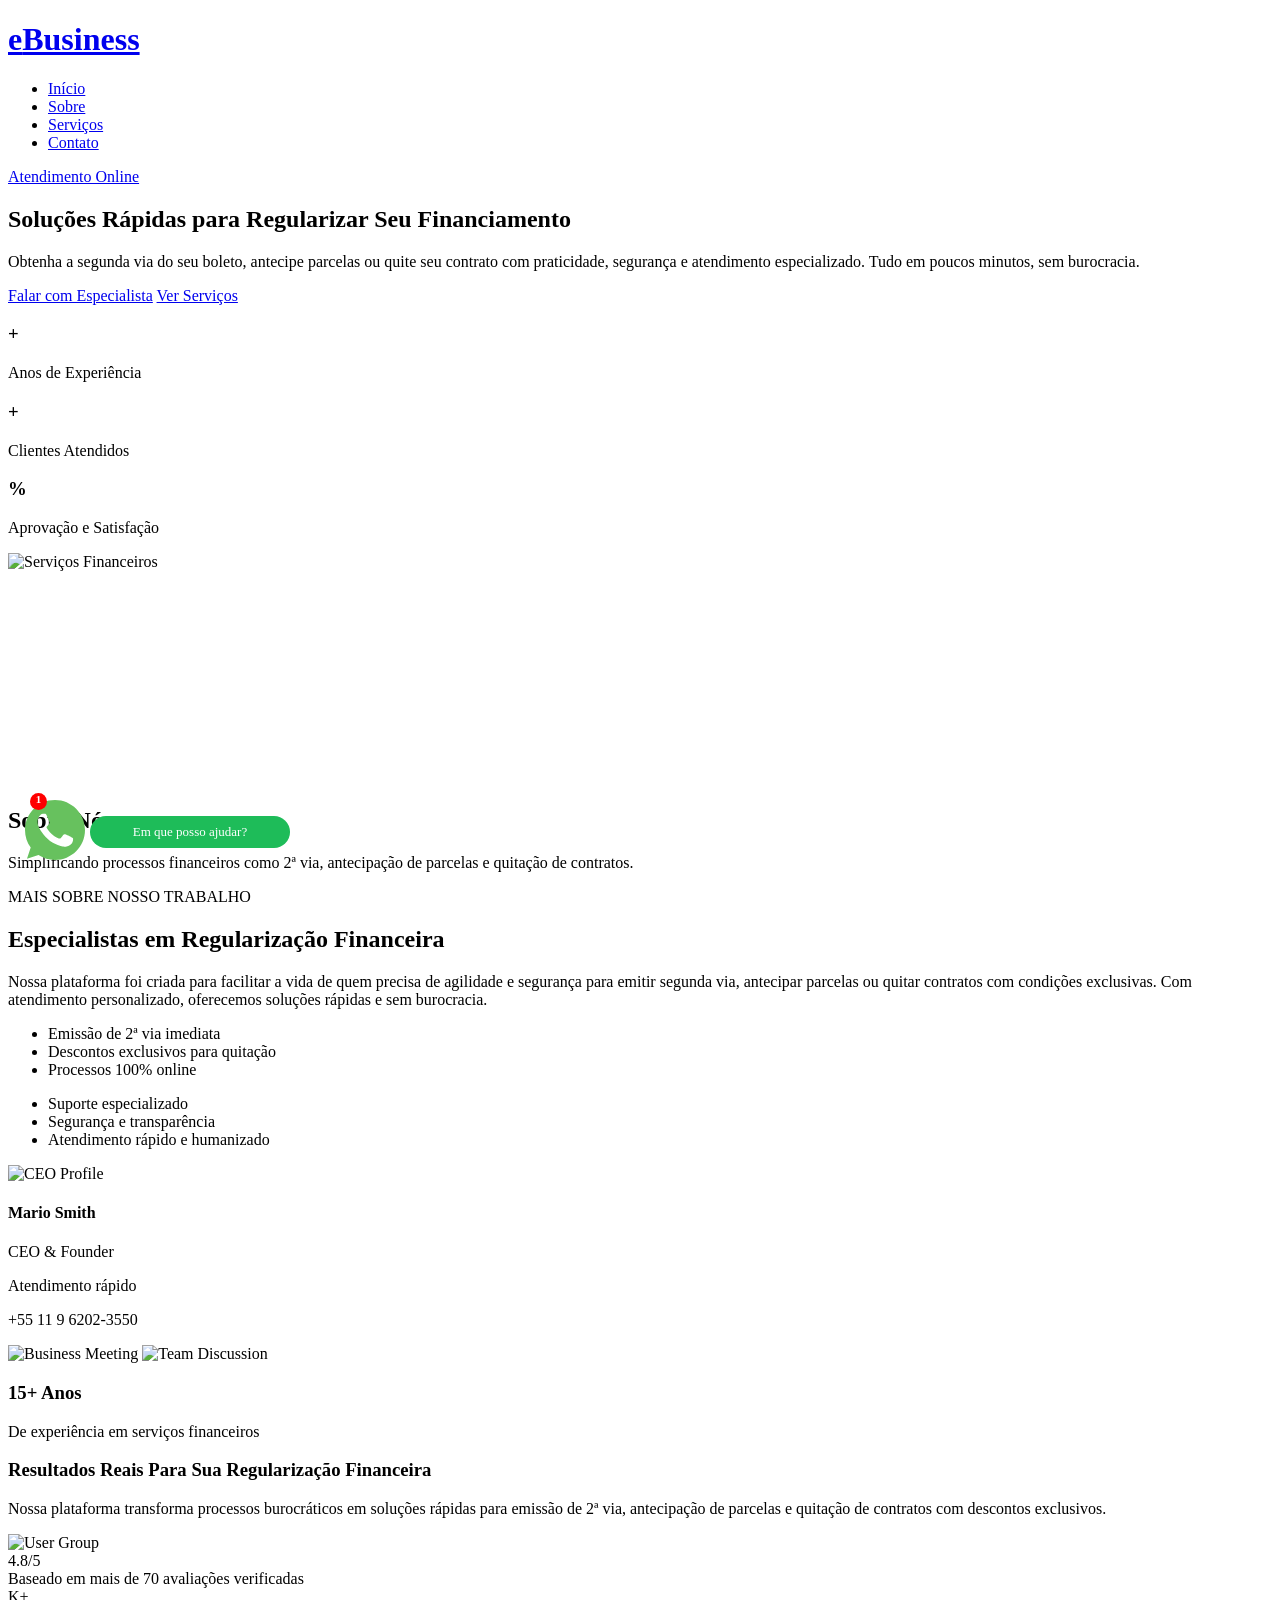
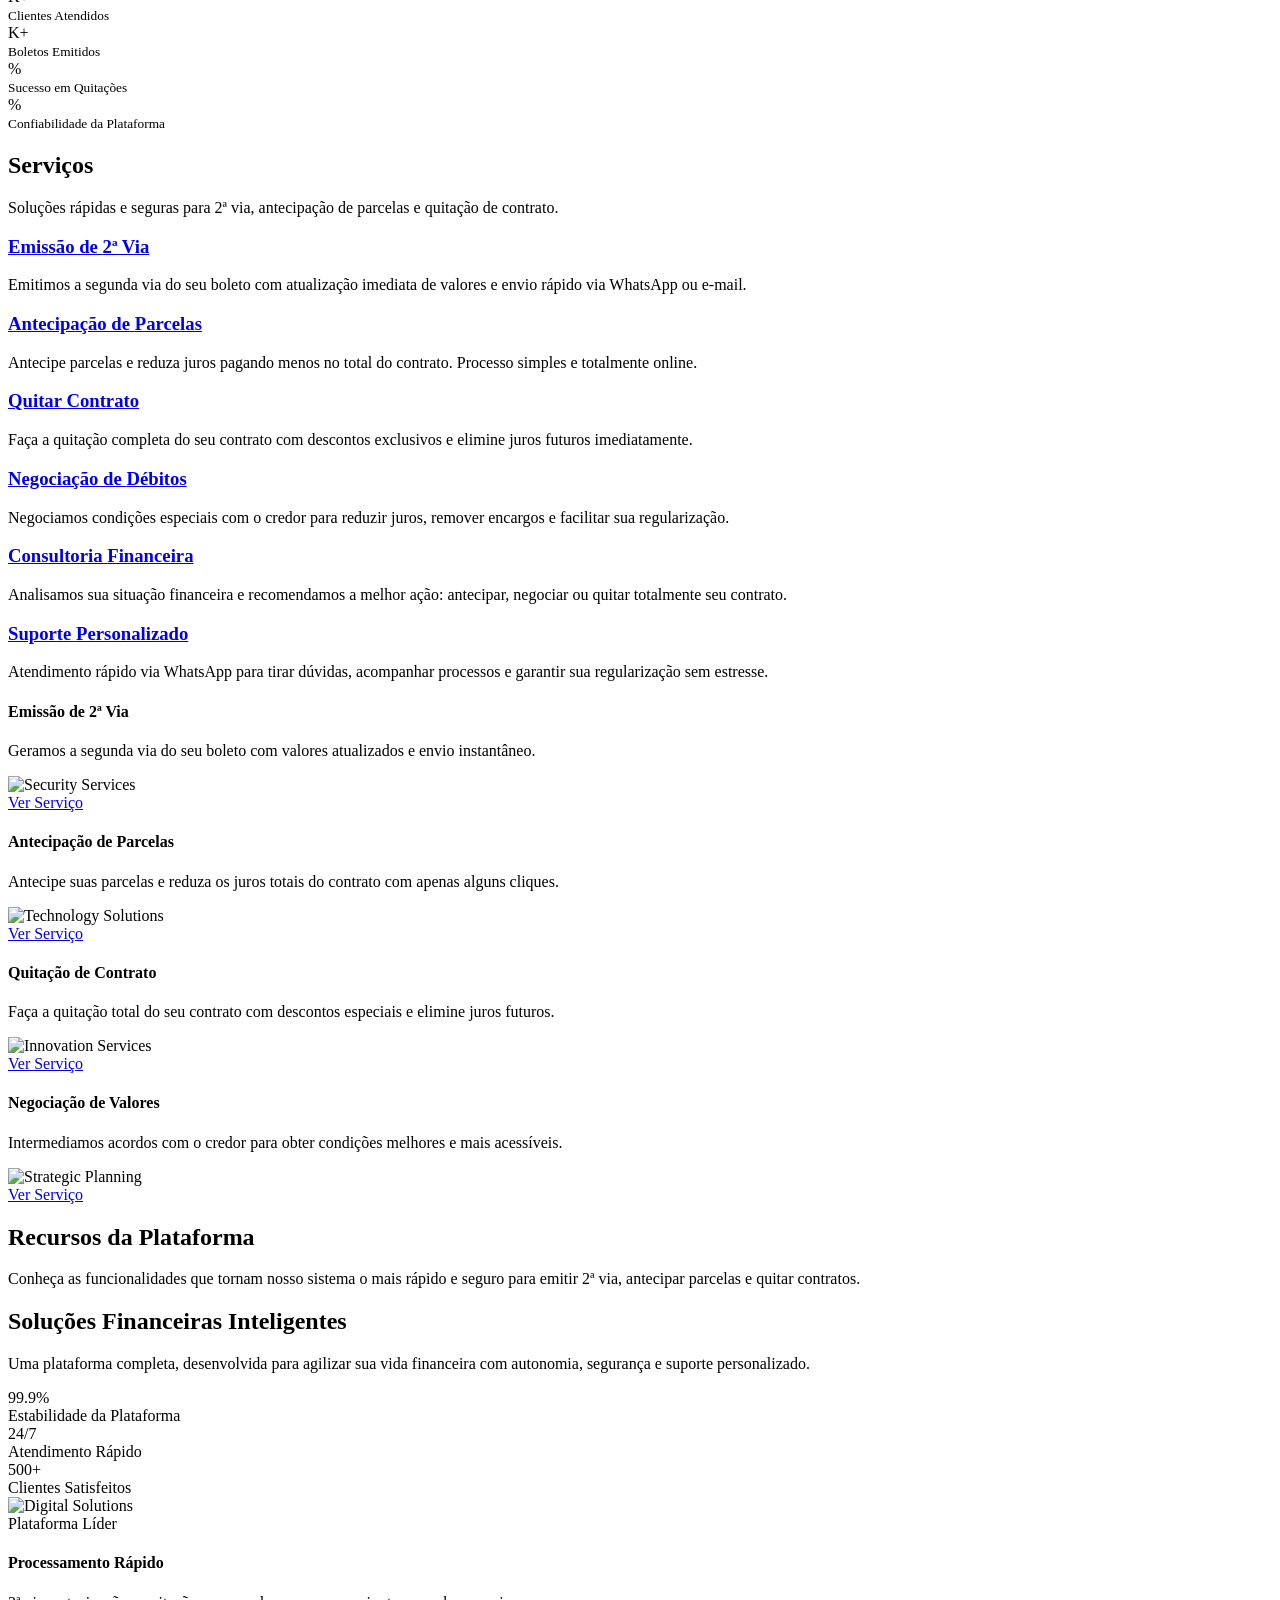
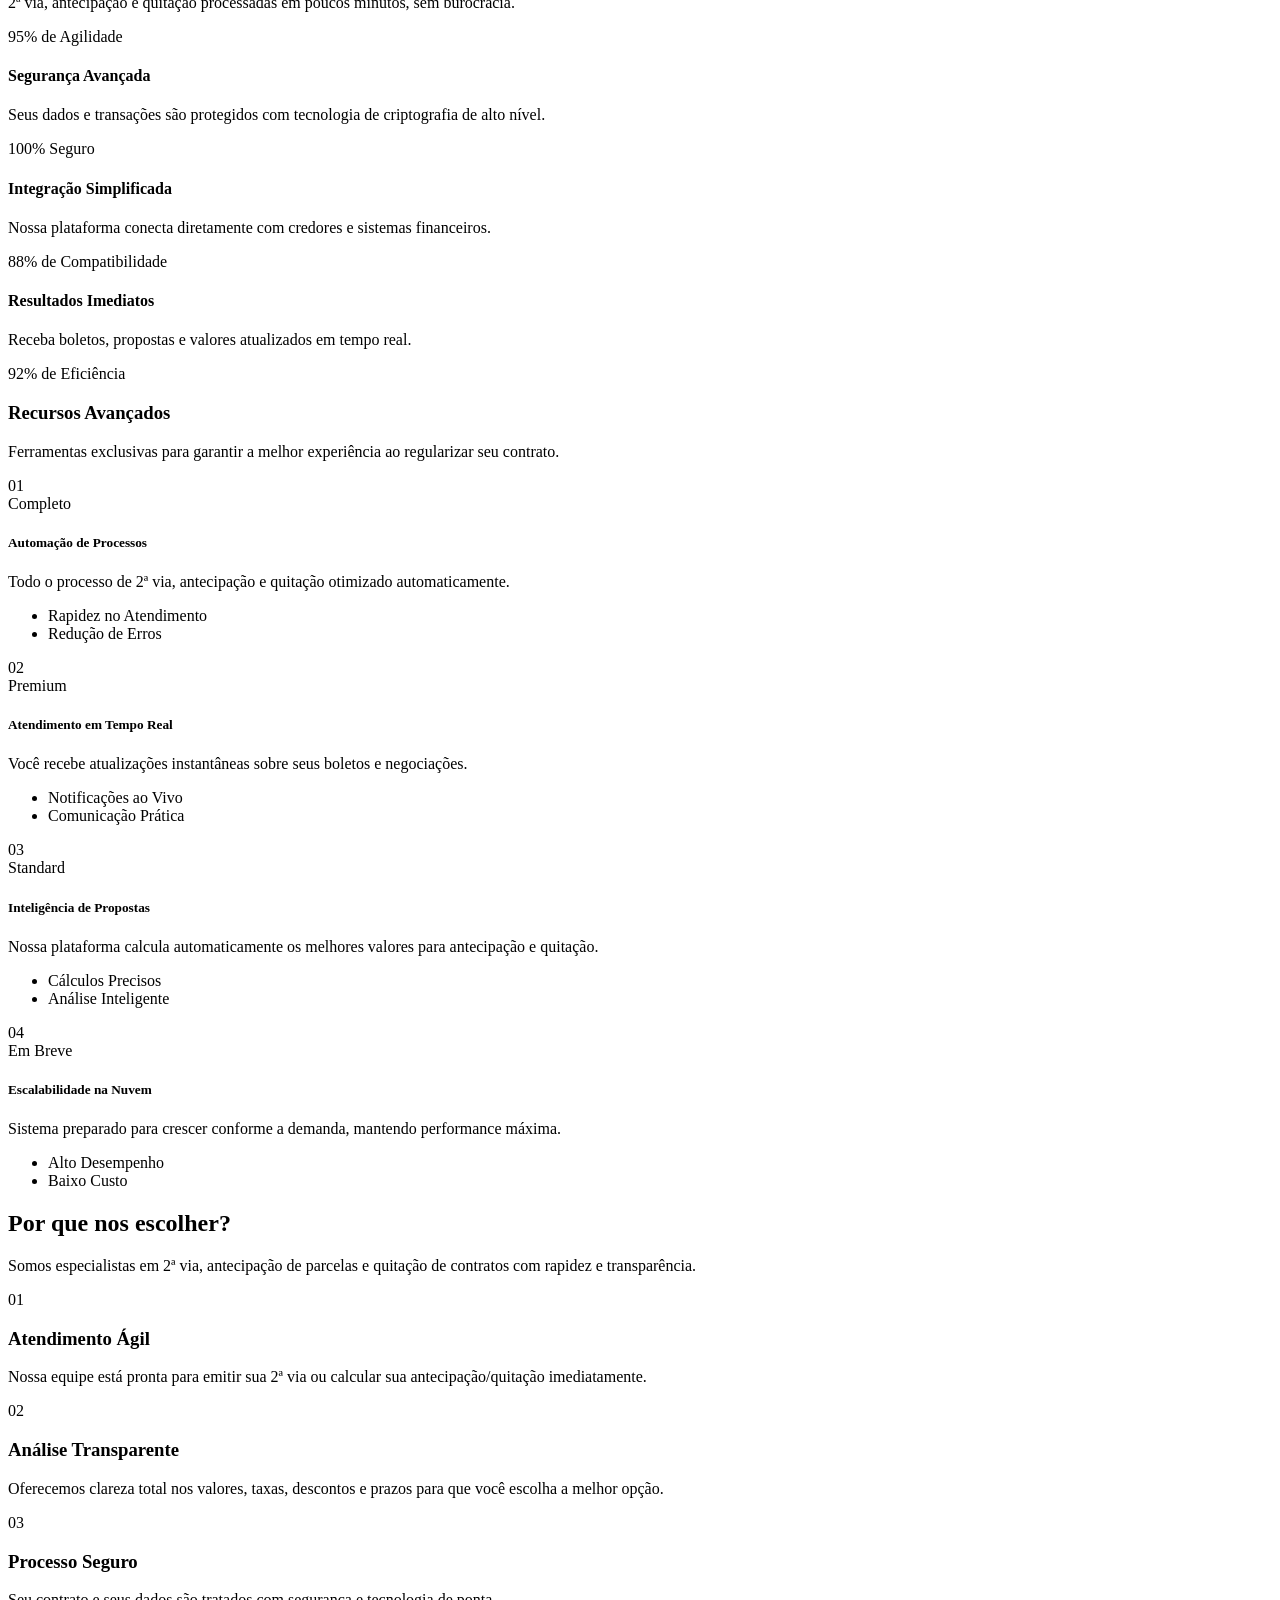
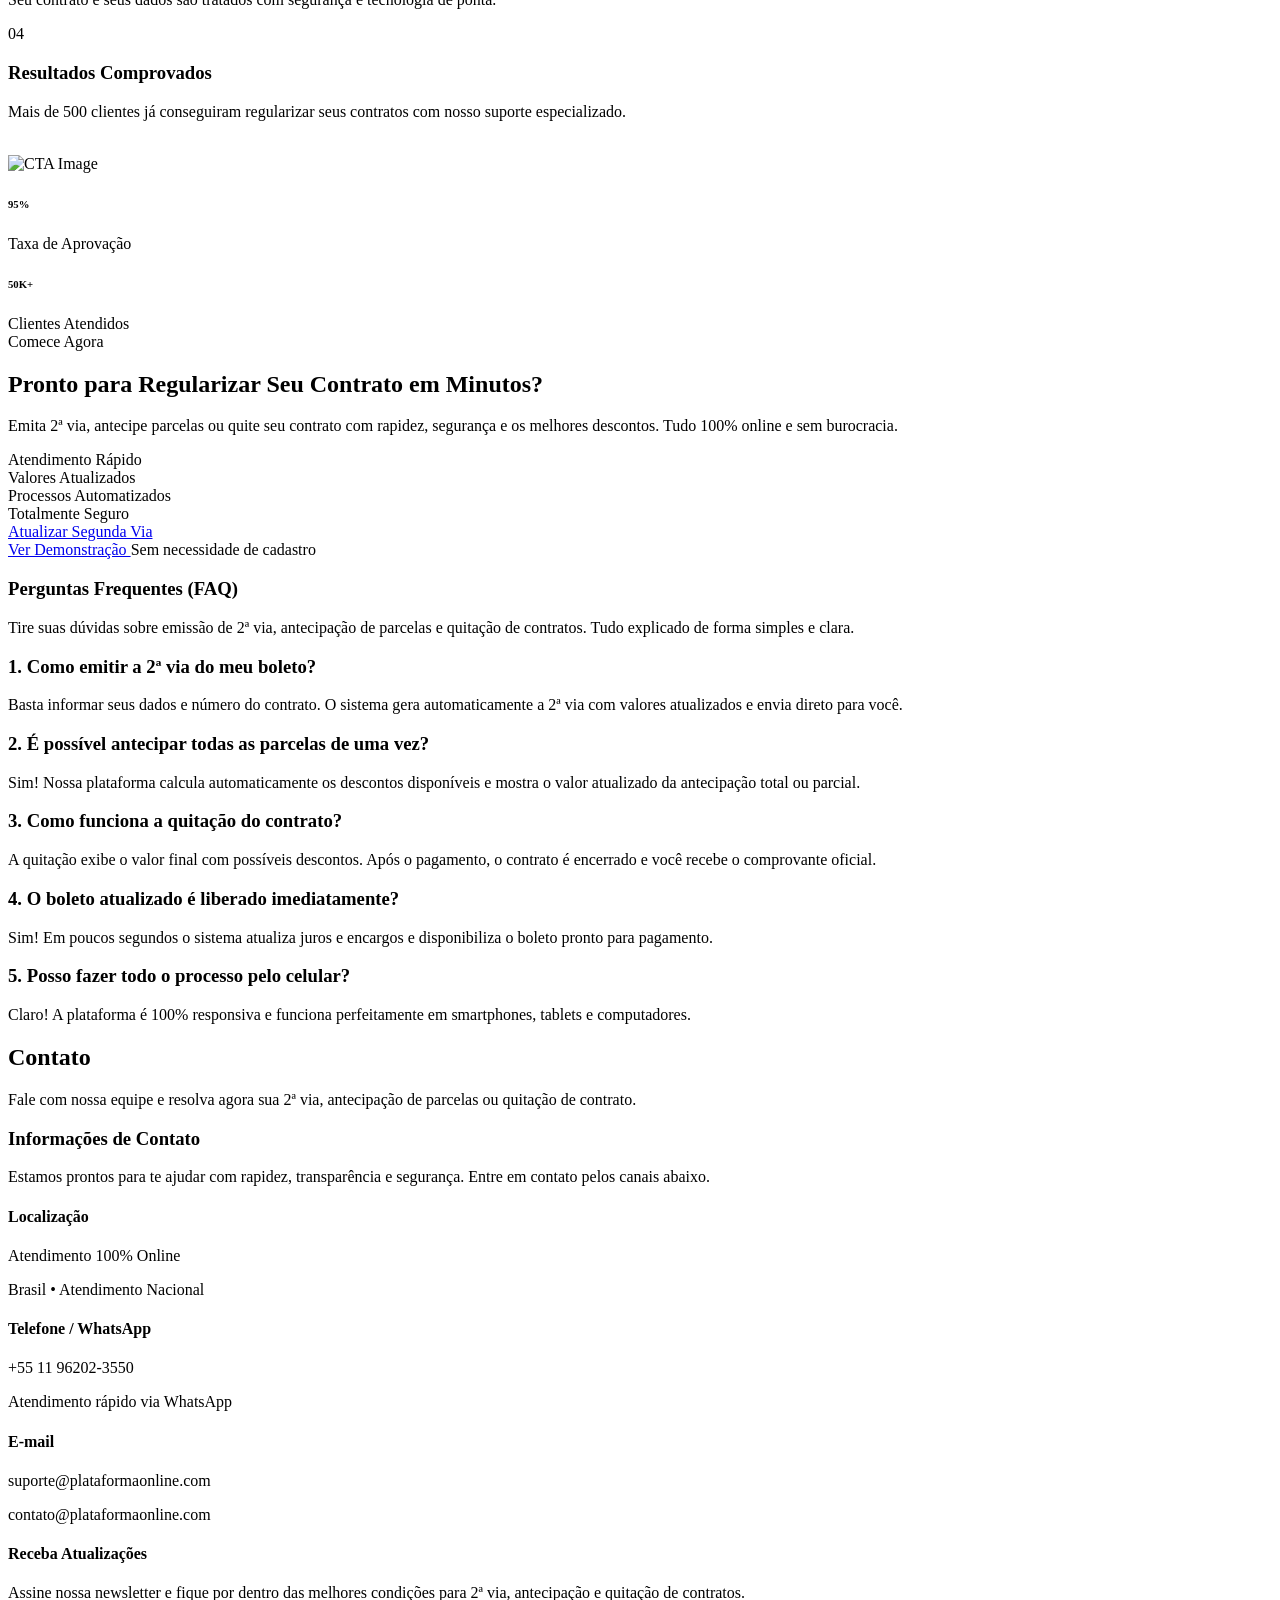
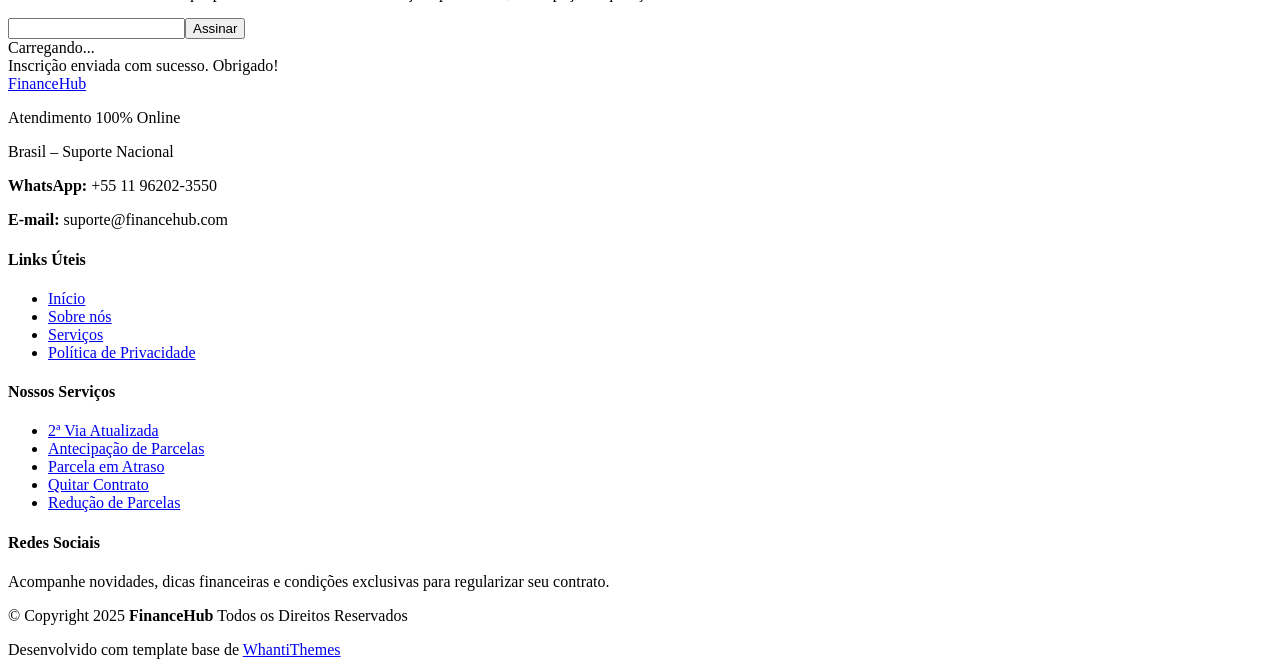
==== index.html @ 87053e7b "Add files via upload" ====
<!DOCTYPE html>
<html lang="pt-br">

<head>
  <meta charset="utf-8">
  <meta content="width=device-width, initial-scale=1.0" name="viewport">
  <title>Início Portal de Atendimeto</title>
  <meta name="description" content="Início Portal de Atendimeto">
  <meta name="keywords" content="">

  <!-- Favicons -->
  <link href="assets/img/favicon.png" rel="icon">
  <link href="assets/img/apple-touch-icon.png" rel="apple-touch-icon">

  <!-- Fonts -->
  <link href="https://fonts.googleapis.com" rel="preconnect">
  <link href="https://fonts.gstatic.com" rel="preconnect" crossorigin>
  <link href="https://fonts.googleapis.com/css2?family=Roboto:ital,wght@0,100;0,300;0,400;0,500;0,700;0,900;1,100;1,300;1,400;1,500;1,700;1,900&family=Poppins:ital,wght@0,100;0,200;0,300;0,400;0,500;0,600;0,700;0,800;0,900;1,100;1,200;1,300;1,400;1,500;1,600;1,700;1,800;1,900&family=Raleway:ital,wght@0,100;0,200;0,300;0,400;0,500;0,600;0,700;0,800;0,900;1,100;1,200;1,300;1,400;1,500;1,600;1,700;1,800;1,900&display=swap" rel="stylesheet">

  <!-- Vendor CSS Files -->
  <link href="assets/vendor/bootstrap/css/bootstrap.min.css" rel="stylesheet">
  <link href="assets/vendor/bootstrap-icons/bootstrap-icons.css" rel="stylesheet">
  <link href="assets/vendor/aos/aos.css" rel="stylesheet">
  <link href="assets/vendor/swiper/swiper-bundle.min.css" rel="stylesheet">
  <link href="assets/vendor/glightbox/css/glightbox.min.css" rel="stylesheet">

  <!-- Main CSS File -->
  <link href="assets/css/main.css" rel="stylesheet">

</head>

<body class="index-page">

  <header id="header" class="header d-flex align-items-center sticky-top">
    <div class="container-fluid container-xl position-relative d-flex align-items-center">

      <a href="index.html" class="logo d-flex align-items-center me-auto">
        <!-- Uncomment the line below if you also wish to use an image logo -->
        <!-- <img src="assets/img/logo.webp" alt=""> -->
        <h1 class="sitename"><span>e</span>Business</h1>
      </a>

      <nav id="navmenu" class="navmenu">
        <ul>
          <li><a href="#hero" class="active">Início</a></li>
          <li><a href="#about">Sobre</a></li>
          <li><a href="#services">Serviços</a></li>
          <li><a href="#contact">Contato</a></li>
        </ul>
        <i class="mobile-nav-toggle d-xl-none bi bi-list"></i>
      </nav>

      <a class="btn-getstarted" href="index.html#about">Atendimento Online</a>

    </div>
  </header>

  <main class="main">

   <!-- Hero Section -->
<section id="hero" class="hero section">
  <div class="container" data-aos="fade-up" data-aos-delay="100">
    <div class="row align-items-center">
      <div class="col-lg-6">
        <div class="hero-content" data-aos="fade-up" data-aos-delay="200">
          <h2>Soluções Rápidas para Regularizar Seu Financiamento</h2>
          <p>Obtenha a segunda via do seu boleto, antecipe parcelas ou quite seu contrato com praticidade, segurança e atendimento especializado. Tudo em poucos minutos, sem burocracia.</p>
          <div class="hero-btns">
            <a href="https://api.whatsapp.com/send?phone=5511962023550&text=Gostaria%20de%20solicitar%20atendimento" class="btn btn-primary">Falar com Especialista</a>
            <a href="https://api.whatsapp.com/send?phone=5511962023550&text=Gostaria%20de%20solicitar%20atendimento" class="btn btn-outline">Ver Serviços</a>
          </div>
          <div class="hero-stats">
            <div class="stat-item">
              <h3><span data-purecounter-start="0" data-purecounter-end="15" data-purecounter-duration="1" class="purecounter"></span>+</h3>
              <p>Anos de Experiência</p>
            </div>
            <div class="stat-item">
              <h3><span data-purecounter-start="0" data-purecounter-end="500" data-purecounter-duration="1" class="purecounter"></span>+</h3>
              <p>Clientes Atendidos</p>
            </div>
            <div class="stat-item">
              <h3><span data-purecounter-start="0" data-purecounter-end="98" data-purecounter-duration="1" class="purecounter"></span>%</h3>
              <p>Aprovação e Satisfação</p>
            </div>
          </div>
        </div>
      </div>
      <div class="col-lg-6">
        <div class="hero-image" data-aos="zoom-out" data-aos-delay="300">
          <img src="assets/img/about/about-8.webp" alt="Serviços Financeiros" class="img-fluid">
        </div>
      </div>
    </div>
  </div>
</section><!-- /Hero Section -->

    <!-- Clients Section -->
    <section id="clients" class="clients section">

      <div data-aos="fade-up" data-aos-delay="100">

        <div class="clients-slider swiper init-swiper">
          <script type="application/json" class="swiper-config">
            {
              "loop": true,
              "speed": 6000,
              "autoplay": {
                "delay": 1,
                "disableOnInteraction": false
              },
              "centeredSlides": true,
              "slideToClickedSlide": true,
              "slidesPerView": "auto",
              "spaceBetween": 40,
              "breakpoints": {
                "320": {
                  "slidesPerView": 2,
                  "spaceBetween": 20
                },
                "640": {
                  "slidesPerView": 3,
                  "spaceBetween": 20
                },
                "992": {
                  "slidesPerView": 4,
                  "spaceBetween": 30
                },
                "1200": {
                  "slidesPerView": 6,
                  "spaceBetween": 40
                }
              }
            }
          </script>

          <div class="swiper-wrapper">
            <div class="swiper-slide">
              <div class="client-logo">
                <img src="assets/img/clients/clients-1.webp" class="img-fluid" alt="">
              </div>
            </div><!-- End Client Item -->

            <div class="swiper-slide">
              <div class="client-logo">
                <img src="assets/img/clients/clients-2.webp" class="img-fluid" alt="">
              </div>
            </div><!-- End Client Item -->

            <div class="swiper-slide">
              <div class="client-logo">
                <img src="assets/img/clients/clients-3.webp" class="img-fluid" alt="">
              </div>
            </div><!-- End Client Item -->

            <div class="swiper-slide">
              <div class="client-logo">
                <img src="assets/img/clients/clients-4.webp" class="img-fluid" alt="">
              </div>
            </div><!-- End Client Item -->

            <div class="swiper-slide">
              <div class="client-logo">
                <img src="assets/img/clients/clients-5.webp" class="img-fluid" alt="">
              </div>
            </div><!-- End Client Item -->

            <div class="swiper-slide">
              <div class="client-logo">
                <img src="assets/img/clients/clients-6.webp" class="img-fluid" alt="">
              </div>
            </div><!-- End Client Item -->

            <div class="swiper-slide">
              <div class="client-logo">
                <img src="assets/img/clients/clients-1.webp" class="img-fluid" alt="">
              </div>
            </div><!-- End Client Item -->

            <div class="swiper-slide">
              <div class="client-logo">
                <img src="assets/img/clients/clients-2.webp" class="img-fluid" alt="">
              </div>
            </div><!-- End Client Item -->

            <div class="swiper-slide">
              <div class="client-logo">
                <img src="assets/img/clients/clients-3.webp" class="img-fluid" alt="">
              </div>
            </div><!-- End Client Item -->

            <div class="swiper-slide">
              <div class="client-logo">
                <img src="assets/img/clients/clients-4.webp" class="img-fluid" alt="">
              </div>
            </div><!-- End Client Item -->

            <div class="swiper-slide">
              <div class="client-logo">
                <img src="assets/img/clients/clients-5.webp" class="img-fluid" alt="">
              </div>
            </div><!-- End Client Item -->

            <div class="swiper-slide">
              <div class="client-logo">
                <img src="assets/img/clients/clients-6.webp" class="img-fluid" alt="">
              </div>
            </div><!-- End Client Item -->

          </div>

        </div>

      </div>

    </section><!-- /Clients Section -->

    <!-- About Section -->
<section id="about" class="about section light-background">

  <!-- Section Title -->
  <div class="container section-title" data-aos="fade-up">
    <h2>Sobre Nós</h2>
    <p>Simplificando processos financeiros como 2ª via, antecipação de parcelas e quitação de contratos.</p>
  </div><!-- End Section Title -->

  <div class="container" data-aos="fade-up" data-aos-delay="100">

    <div class="row gy-4 align-items-center justify-content-between">

      <div class="col-xl-5" data-aos="fade-up" data-aos-delay="200">
        <span class="about-meta">MAIS SOBRE NOSSO TRABALHO</span>
        <h2 class="about-title">Especialistas em Regularização Financeira</h2>
        <p class="about-description">
          Nossa plataforma foi criada para facilitar a vida de quem precisa de agilidade e segurança para emitir segunda via,
          antecipar parcelas ou quitar contratos com condições exclusivas. Com atendimento personalizado, oferecemos soluções
          rápidas e sem burocracia.
        </p>

        <div class="row feature-list-wrapper">
          <div class="col-md-6">
            <ul class="feature-list">
              <li><i class="bi bi-check-circle-fill"></i> Emissão de 2ª via imediata</li>
              <li><i class="bi bi-check-circle-fill"></i> Descontos exclusivos para quitação</li>
              <li><i class="bi bi-check-circle-fill"></i> Processos 100% online</li>
            </ul>
          </div>
          <div class="col-md-6">
            <ul class="feature-list">
              <li><i class="bi bi-check-circle-fill"></i> Suporte especializado</li>
              <li><i class="bi bi-check-circle-fill"></i> Segurança e transparência</li>
              <li><i class="bi bi-check-circle-fill"></i> Atendimento rápido e humanizado</li>
            </ul>
          </div>
        </div>

        <div class="info-wrapper">
          <div class="row gy-4">
            <div class="col-lg-5">
              <div class="profile d-flex align-items-center gap-3">
                <img src="assets/img/person/person-m-2.webp" alt="CEO Profile" class="profile-image">
                <div>
                  <h4 class="profile-name">Mario Smith</h4>
                  <p class="profile-position">CEO &amp; Founder</p>
                </div>
              </div>
            </div>
            <div class="col-lg-7">
              <div class="contact-info d-flex align-items-center gap-2">
                <i class="bi bi-telephone-fill"></i>
                <div>
                  <p class="contact-label">Atendimento rápido</p>
                  <p class="contact-number">+55 11 9 6202-3550</p>
                </div>
              </div>
            </div>
          </div>
        </div>
      </div>

      <div class="col-xl-6" data-aos="fade-up" data-aos-delay="300">
        <div class="image-wrapper">
          <div class="images position-relative" data-aos="zoom-out" data-aos-delay="400">
            <img src="assets/img/about/about-5.webp" alt="Business Meeting" class="img-fluid main-image rounded-4">
            <img src="assets/img/about/about-square-1.webp" alt="Team Discussion" class="img-fluid small-image rounded-4">
          </div>
          <div class="experience-badge floating">
            <h3>15+ <span>Anos</span></h3>
            <p>De experiência em serviços financeiros</p>
          </div>
        </div>
      </div>
    </div>

  </div>

</section><!-- /About Section -->

   <!-- Stats Section -->
<section id="stats" class="stats section">

  <div class="container" data-aos="fade-up" data-aos-delay="100">

    <div class="stats-hero row align-items-center mb-5">
      <div class="col-lg-7 mb-4 mb-lg-0" data-aos="fade-right" data-aos-delay="200">
        <h3 class="headline mb-3">Resultados Reais Para Sua Regularização Financeira</h3>
        <p class="lead">
          Nossa plataforma transforma processos burocráticos em soluções rápidas para emissão de 2ª via,
          antecipação de parcelas e quitação de contratos com descontos exclusivos.
        </p>
      </div>
      <div class="col-lg-5 text-lg-end text-center" data-aos="zoom-in" data-aos-delay="300">
        <div class="stats-rating d-inline-flex align-items-center py-3 px-4 shadow-sm">
          <img src="assets/img/about/about-1.webp" class="img-fluid stats-rating-img me-3" alt="User Group" width="64" height="48">
          <div>
            <div class="rating-score d-flex align-items-center mb-1">
              <span class="fs-5 fw-semibold me-2">4.8/5</span>
              <span class="stars">
                <i class="bi bi-star-fill"></i>
                <i class="bi bi-star-fill"></i>
                <i class="bi bi-star-fill"></i>
                <i class="bi bi-star-fill"></i>
                <i class="bi bi-star-half"></i>
              </span>
            </div>
            <div class="user-feedback small">Baseado em mais de 70 avaliações verificadas</div>
          </div>
        </div>
      </div>
    </div>

    <div class="stats-counters row gy-4 justify-content-center">
      <div class="col-6 col-md-3" data-aos="fade-up" data-aos-delay="100">
        <article class="stats-counter-card">
          <div class="counter-value mb-1">
            <span data-purecounter-start="0" data-purecounter-end="120" data-purecounter-duration="1.5" class="purecounter"></span>K+
          </div>
          <small class="label">Clientes Atendidos</small>
        </article>
      </div>
      <div class="col-6 col-md-3" data-aos="fade-up" data-aos-delay="200">
        <article class="stats-counter-card">
          <div class="counter-value mb-1">
            <span data-purecounter-start="0" data-purecounter-end="34" data-purecounter-duration="1.5" class="purecounter"></span>K+
          </div>
          <small class="label">Boletos Emitidos</small>
        </article>
      </div>
      <div class="col-6 col-md-3" data-aos="fade-up" data-aos-delay="300">
        <article class="stats-counter-card">
          <div class="counter-value mb-1">
            <span data-purecounter-start="0" data-purecounter-end="97" data-purecounter-duration="1.5" class="purecounter"></span>%
          </div>
          <small class="label">Sucesso em Quitações</small>
        </article>
      </div>
      <div class="col-6 col-md-3" data-aos="fade-up" data-aos-delay="400">
        <article class="stats-counter-card">
          <div class="counter-value mb-1">
            <span data-purecounter-start="0" data-purecounter-end="99.96" data-purecounter-duration="1.5" class="purecounter"></span>%
          </div>
          <small class="label">Confiabilidade da Plataforma</small>
        </article>
      </div>
    </div><!-- End stats counters -->

  </div>

</section><!-- /Stats Section -->

<!-- Services Section -->
<section id="services" class="services section">

  <!-- Section Title -->
  <div class="container section-title" data-aos="fade-up">
    <h2>Serviços</h2>
    <p>Soluções rápidas e seguras para 2ª via, antecipação de parcelas e quitação de contrato.</p>
  </div><!-- End Section Title -->

  <div class="container" data-aos="fade-up" data-aos-delay="100">

    <div class="row gy-4 justify-content-center">

      <div class="col-lg-4 col-md-6" data-aos="fade-up" data-aos-delay="100">
        <article class="service-item">
          <span class="service-icon rounded-circle">
            <i class="bi bi-receipt-cutoff"></i>
          </span>
          <h3>
            <a href="https://api.whatsapp.com/send?phone=5511962023550&text=Gostaria%20de%20solicitar%20atendimento">
              Emissão de <span>2ª Via</span>
            </a>
          </h3>
          <p>
            Emitimos a segunda via do seu boleto com atualização imediata de valores e envio rápido via WhatsApp ou e-mail.
          </p>
          <a href="https://api.whatsapp.com/send?phone=5511962023550&text=Gostaria%20de%20solicitar%20atendimento" class="card-action rounded-circle d-flex align-items-center justify-content-center">
            <i class="bi bi-arrow-up-right"></i>
          </a>
        </article>
      </div>

      <div class="col-lg-4 col-md-6" data-aos="fade-up" data-aos-delay="150">
        <article class="service-item">
          <span class="service-icon rounded-circle">
            <i class="bi bi-fast-forward-circle"></i>
          </span>
          <h3>
            <a href="https://api.whatsapp.com/send?phone=5511962023550&text=Gostaria%20de%20solicitar%20atendimento">
              Antecipação de <span>Parcelas</span>
            </a>
          </h3>
          <p>
            Antecipe parcelas e reduza juros pagando menos no total do contrato. Processo simples e totalmente online.
          </p>
          <a href="https://api.whatsapp.com/send?phone=5511962023550&text=Gostaria%20de%20solicitar%20atendimento" class="card-action rounded-circle d-flex align-items-center justify-content-center">
            <i class="bi bi-arrow-up-right"></i>
          </a>
        </article>
      </div>

      <div class="col-lg-4 col-md-6" data-aos="fade-up" data-aos-delay="200">
        <article class="service-item">
          <span class="service-icon rounded-circle">
            <i class="bi bi-check-circle-fill"></i>
          </span>
          <h3>
            <a href="https://api.whatsapp.com/send?phone=5511962023550&text=Gostaria%20de%20solicitar%20atendimento">
              Quitar <span>Contrato</span>
            </a>
          </h3>
          <p>
            Faça a quitação completa do seu contrato com descontos exclusivos e elimine juros futuros imediatamente.
          </p>
          <a href="https://api.whatsapp.com/send?phone=5511962023550&text=Gostaria%20de%20solicitar%20atendimento" class="card-action rounded-circle d-flex align-items-center justify-content-center">
            <i class="bi bi-arrow-up-right"></i>
          </a>
        </article>
      </div>

      <div class="col-lg-4 col-md-6" data-aos="fade-up" data-aos-delay="250">
        <article class="service-item">
          <span class="service-icon rounded-circle">
            <i class="bi bi-cash-coin"></i>
          </span>
          <h3>
            <a href="https://api.whatsapp.com/send?phone=5511962023550&text=Gostaria%20de%20solicitar%20atendimento">
              Negociação de <span>Débitos</span>
            </a>
          </h3>
          <p>
            Negociamos condições especiais com o credor para reduzir juros, remover encargos e facilitar sua regularização.
          </p>
          <a href="https://api.whatsapp.com/send?phone=5511962023550&text=Gostaria%20de%20solicitar%20atendimento" class="card-action rounded-circle d-flex align-items-center justify-content-center">
            <i class="bi bi-arrow-up-right"></i>
          </a>
        </article>
      </div>

      <div class="col-lg-4 col-md-6" data-aos="fade-up" data-aos-delay="300">
        <article class="service-item">
          <span class="service-icon rounded-circle">
            <i class="bi bi-shield-lock-fill"></i>
          </span>
          <h3>
            <a href="https://api.whatsapp.com/send?phone=5511962023550&text=Gostaria%20de%20solicitar%20atendimento">
              Consultoria <span>Financeira</span>
            </a>
          </h3>
          <p>
            Analisamos sua situação financeira e recomendamos a melhor ação: antecipar, negociar ou quitar totalmente seu contrato.
          </p>
          <a href="https://api.whatsapp.com/send?phone=5511962023550&text=Gostaria%20de%20solicitar%20atendimento" class="card-action rounded-circle d-flex align-items-center justify-content-center">
            <i class="bi bi-arrow-up-right"></i>
          </a>
        </article>
      </div>

      <div class="col-lg-4 col-md-6" data-aos="fade-up" data-aos-delay="350">
        <article class="service-item">
          <span class="service-icon rounded-circle">
            <i class="bi bi-telephone-inbound-fill"></i>
          </span>
          <h3>
            <a href="https://api.whatsapp.com/send?phone=5511962023550&text=Gostaria%20de%20solicitar%20atendimento">
              Suporte <span>Personalizado</span>
            </a>
          </h3>
          <p>
            Atendimento rápido via WhatsApp para tirar dúvidas, acompanhar processos e garantir sua regularização sem estresse.
          </p>
          <a href="https://api.whatsapp.com/send?phone=5511962023550&text=Gostaria%20de%20solicitar%20atendimento" class="card-action rounded-circle d-flex align-items-center justify-content-center">
            <i class="bi bi-arrow-up-right"></i>
          </a>
        </article>
      </div>

    </div>
  </div>
</section><!-- /Services Section -->


 <!-- Alt Services Section -->
<section id="alt-services" class="alt-services section">

  <div class="container" data-aos="fade-up" data-aos-delay="100">
    <div class="row g-4">

      <div class="col-lg-6 col-xl-3">
        <div class="service-card" data-aos="zoom-in" data-aos-delay="100">
          <div class="card-header">
            <div class="icon-box">
              <i class="bi bi-receipt"></i>
            </div>
            <h4>Emissão de 2ª Via</h4>
          </div>
          <div class="card-body">
            <p>Geramos a segunda via do seu boleto com valores atualizados e envio instantâneo.</p>
            <div class="feature-image">
              <img src="assets/img/services/services-1.webp" alt="Security Services" class="img-fluid">
            </div>
          </div>
          <div class="card-footer">
            <a href="https://api.whatsapp.com/send?phone=5511962023550&text=Gostaria%20de%20solicitar%20atendimento" class="btn-explore">
              Ver Serviço
              <i class="bi bi-arrow-up-right"></i>
            </a>
          </div>
        </div>
      </div><!-- /Service Card -->

      <div class="col-lg-6 col-xl-3">
        <div class="service-card featured" data-aos="zoom-in" data-aos-delay="200">
          <div class="card-header">
            <div class="icon-box">
              <i class="bi bi-lightning-charge"></i>
            </div>
            <h4>Antecipação de Parcelas</h4>
          </div>
          <div class="card-body">
            <p>Antecipe suas parcelas e reduza os juros totais do contrato com apenas alguns cliques.</p>
            <div class="feature-image">
              <img src="assets/img/services/services-2.webp" alt="Technology Solutions" class="img-fluid">
            </div>
          </div>
          <div class="card-footer">
            <a href="https://api.whatsapp.com/send?phone=5511962023550&text=Gostaria%20de%20solicitar%20atendimento" class="btn-explore">
              Ver Serviço
              <i class="bi bi-arrow-up-right"></i>
            </a>
          </div>
        </div>
      </div><!-- /Service Card -->

      <div class="col-lg-6 col-xl-3">
        <div class="service-card" data-aos="zoom-in" data-aos-delay="300">
          <div class="card-header">
            <div class="icon-box">
              <i class="bi bi-check2-circle"></i>
            </div>
            <h4>Quitação de Contrato</h4>
          </div>
          <div class="card-body">
            <p>Faça a quitação total do seu contrato com descontos especiais e elimine juros futuros.</p>
            <div class="feature-image">
              <img src="assets/img/services/services-3.webp" alt="Innovation Services" class="img-fluid">
            </div>
          </div>
          <div class="card-footer">
            <a href="https://api.whatsapp.com/send?phone=5511962023550&text=Gostaria%20de%20solicitar%20atendimento" class="btn-explore">
              Ver Serviço
              <i class="bi bi-arrow-up-right"></i>
            </a>
          </div>
        </div>
      </div><!-- /Service Card -->

      <div class="col-lg-6 col-xl-3">
        <div class="service-card" data-aos="zoom-in" data-aos-delay="400">
          <div class="card-header">
            <div class="icon-box">
              <i class="bi bi-handshake"></i>
            </div>
            <h4>Negociação de Valores</h4>
          </div>
          <div class="card-body">
            <p>Intermediamos acordos com o credor para obter condições melhores e mais acessíveis.</p>
            <div class="feature-image">
              <img src="assets/img/services/services-4.webp" alt="Strategic Planning" class="img-fluid">
            </div>
          </div>
          <div class="card-footer">
            <a href="https://api.whatsapp.com/send?phone=5511962023550&text=Gostaria%20de%20solicitar%20atendimento" class="btn-explore">
              Ver Serviço
              <i class="bi bi-arrow-up-right"></i>
            </a>
          </div>
        </div>
      </div><!-- /Service Card -->

    </div>
  </div>
</section><!-- /Alt Services Section -->

   <!-- Features Section -->
<section id="features" class="features section">

  <!-- Section Title -->
  <div class="container section-title" data-aos="fade-up">
    <h2>Recursos da Plataforma</h2>
    <p>Conheça as funcionalidades que tornam nosso sistema o mais rápido e seguro para emitir 2ª via, antecipar parcelas e quitar contratos.</p>
  </div><!-- End Section Title -->

  <div class="container" data-aos="fade-up" data-aos-delay="100">

    <div class="row align-items-center mb-5">
      <div class="col-lg-6" data-aos="fade-right" data-aos-delay="200">
        <div class="features-intro">
          <h2>Soluções Financeiras Inteligentes</h2>
          <p>Uma plataforma completa, desenvolvida para agilizar sua vida financeira com autonomia, segurança e suporte personalizado.</p>
          <div class="highlights-grid">
            <div class="highlight-item">
              <div class="highlight-number">99.9%</div>
              <div class="highlight-text">Estabilidade da Plataforma</div>
            </div>
            <div class="highlight-item">
              <div class="highlight-number">24/7</div>
              <div class="highlight-text">Atendimento Rápido</div>
            </div>
            <div class="highlight-item">
              <div class="highlight-number">500+</div>
              <div class="highlight-text">Clientes Satisfeitos</div>
            </div>
          </div>
        </div>
      </div>

      <div class="col-lg-6" data-aos="fade-left" data-aos-delay="300">
        <div class="featured-image-container">
          <img src="assets/img/features/features-3.webp" alt="Digital Solutions" class="img-fluid">
          <div class="floating-badge">
            <i class="bi bi-award"></i>
            <span>Plataforma Líder</span>
          </div>
        </div>
      </div>
    </div>

    <div class="features-grid">
      <div class="row g-4">

        <div class="col-xl-3 col-lg-4 col-md-6" data-aos="zoom-in" data-aos-delay="100">
          <div class="feature-box text-center">
            <div class="feature-icon-wrapper">
              <i class="bi bi-lightning-charge"></i>
            </div>
            <h4>Processamento Rápido</h4>
            <p>2ª via, antecipação e quitação processadas em poucos minutos, sem burocracia.</p>
            <div class="progress-indicator">
              <div class="progress-bar" style="width: 95%;"></div>
            </div>
            <span class="progress-label">95% de Agilidade</span>
          </div>
        </div>

        <div class="col-xl-3 col-lg-4 col-md-6" data-aos="zoom-in" data-aos-delay="200">
          <div class="feature-box text-center">
            <div class="feature-icon-wrapper">
              <i class="bi bi-shield-shaded"></i>
            </div>
            <h4>Segurança Avançada</h4>
            <p>Seus dados e transações são protegidos com tecnologia de criptografia de alto nível.</p>
            <div class="progress-indicator">
              <div class="progress-bar" style="width: 100%;"></div>
            </div>
            <span class="progress-label">100% Seguro</span>
          </div>
        </div>

        <div class="col-xl-3 col-lg-4 col-md-6" data-aos="zoom-in" data-aos-delay="300">
          <div class="feature-box text-center">
            <div class="feature-icon-wrapper">
              <i class="bi bi-layers"></i>
            </div>
            <h4>Integração Simplificada</h4>
            <p>Nossa plataforma conecta diretamente com credores e sistemas financeiros.</p>
            <div class="progress-indicator">
              <div class="progress-bar" style="width: 88%;"></div>
            </div>
            <span class="progress-label">88% de Compatibilidade</span>
          </div>
        </div>

        <div class="col-xl-3 col-lg-4 col-md-6" data-aos="zoom-in" data-aos-delay="400">
          <div class="feature-box text-center">
            <div class="feature-icon-wrapper">
              <i class="bi bi-graph-up"></i>
            </div>
            <h4>Resultados Imediatos</h4>
            <p>Receba boletos, propostas e valores atualizados em tempo real.</p>
            <div class="progress-indicator">
              <div class="progress-bar" style="width: 92%;"></div>
            </div>
            <span class="progress-label">92% de Eficiência</span>
          </div>
        </div>

      </div>
    </div>

    <div class="advanced-features-section" data-aos="fade-up" data-aos-delay="100">
      <div class="row">
        <div class="col-lg-8 mx-auto text-center mb-5" data-aos="fade-up" data-aos-delay="200">
          <h3>Recursos Avançados</h3>
          <p>Ferramentas exclusivas para garantir a melhor experiência ao regularizar seu contrato.</p>
        </div>
      </div>

      <div class="row g-4">

        <div class="col-lg-6" data-aos="fade-right" data-aos-delay="300">
          <div class="advanced-feature-card">
            <div class="feature-header">
              <div class="feature-number">01</div>
              <div class="feature-status-badge enterprise">Completo</div>
            </div>
            <div class="feature-content">
              <h5>Automação de Processos</h5>
              <p>Todo o processo de 2ª via, antecipação e quitação otimizado automaticamente.</p>
              <ul class="feature-benefits">
                <li><i class="bi bi-check-circle"></i> Rapidez no Atendimento</li>
                <li><i class="bi bi-check-circle"></i> Redução de Erros</li>
              </ul>
            </div>
            <div class="feature-icon-bg">
              <i class="bi bi-diagram-3"></i>
            </div>
          </div>
        </div>

        <div class="col-lg-6" data-aos="fade-left" data-aos-delay="400">
          <div class="advanced-feature-card">
            <div class="feature-header">
              <div class="feature-number">02</div>
              <div class="feature-status-badge premium">Premium</div>
            </div>
            <div class="feature-content">
              <h5>Atendimento em Tempo Real</h5>
              <p>Você recebe atualizações instantâneas sobre seus boletos e negociações.</p>
              <ul class="feature-benefits">
                <li><i class="bi bi-check-circle"></i> Notificações ao Vivo</li>
                <li><i class="bi bi-check-circle"></i> Comunicação Prática</li>
              </ul>
            </div>
            <div class="feature-icon-bg">
              <i class="bi bi-people"></i>
            </div>
          </div>
        </div>

        <div class="col-lg-6" data-aos="fade-right" data-aos-delay="500">
          <div class="advanced-feature-card">
            <div class="feature-header">
              <div class="feature-number">03</div>
              <div class="feature-status-badge standard">Standard</div>
            </div>
            <div class="feature-content">
              <h5>Inteligência de Propostas</h5>
              <p>Nossa plataforma calcula automaticamente os melhores valores para antecipação e quitação.</p>
              <ul class="feature-benefits">
                <li><i class="bi bi-check-circle"></i> Cálculos Precisos</li>
                <li><i class="bi bi-check-circle"></i> Análise Inteligente</li>
              </ul>
            </div>
            <div class="feature-icon-bg">
              <i class="bi bi-cpu"></i>
            </div>
          </div>
        </div>

        <div class="col-lg-6" data-aos="fade-left" data-aos-delay="600">
          <div class="advanced-feature-card">
            <div class="feature-header">
              <div class="feature-number">04</div>
              <div class="feature-status-badge coming-soon">Em Breve</div>
            </div>
            <div class="feature-content">
              <h5>Escalabilidade na Nuvem</h5>
              <p>Sistema preparado para crescer conforme a demanda, mantendo performance máxima.</p>
              <ul class="feature-benefits">
                <li><i class="bi bi-check-circle"></i> Alto Desempenho</li>
                <li><i class="bi bi-check-circle"></i> Baixo Custo</li>
              </ul>
            </div>
            <div class="feature-icon-bg">
              <i class="bi bi-cloud-arrow-up"></i>
            </div>
          </div>
        </div>

      </div>

    </div>

  </div>

</section><!-- /Features Section -->


   <!-- Why Us Section -->
<section id="why-us" class="why-us section">

  <!-- Section Title -->
  <div class="container section-title" data-aos="fade-up">
    <h2>Por que nos escolher?</h2>
    <p>Somos especialistas em 2ª via, antecipação de parcelas e quitação de contratos com rapidez e transparência.</p>
  </div><!-- End Section Title -->

  <div class="container" data-aos="fade-up" data-aos-delay="100">

    <div class="row gy-4 align-items-center">
      <div class="col-lg-7 mb-4 mb-lg-0">

        <div class="row gy-4">

          <div class="col-md-6" data-aos="fade-up" data-aos-delay="200">
            <div class="card-item">
              <div class="card-number">01</div>
              <h3>Atendimento Ágil</h3>
              <p>Nossa equipe está pronta para emitir sua 2ª via ou calcular sua antecipação/quitação imediatamente.</p>
            </div>
          </div>

          <div class="col-md-6" data-aos="fade-up" data-aos-delay="300">
            <div class="card-item">
              <div class="card-number">02</div>
              <h3>Análise Transparente</h3>
              <p>Oferecemos clareza total nos valores, taxas, descontos e prazos para que você escolha a melhor opção.</p>
            </div>
          </div>

          <div class="col-md-6" data-aos="fade-up" data-aos-delay="400">
            <div class="card-item">
              <div class="card-number">03</div>
              <h3>Processo Seguro</h3>
              <p>Seu contrato e seus dados são tratados com segurança e tecnologia de ponta.</p>
            </div>
          </div>

          <div class="col-md-6" data-aos="fade-up" data-aos-delay="500">
            <div class="card-item">
              <div class="card-number">04</div>
              <h3>Resultados Comprovados</h3>
              <p>Mais de 500 clientes já conseguiram regularizar seus contratos com nosso suporte especializado.</p>
            </div>
          </div>

        </div>

      </div>

      <div class="col-lg-5" data-aos="zoom-out" data-aos-delay="300">
        <div class="image-wrapper">
          <img src="assets/img/about/about-portrait-3.webp" alt="" class="img-fluid rounded-4">
        </div>
      </div>
    </div>

  </div>

</section><!-- /Why Us Section -->


<!-- Call To Action Section -->
<section id="call-to-action" class="call-to-action section">

  <div class="container" data-aos="fade-up" data-aos-delay="100">

    <div class="cta-wrapper">
      <div class="background-pattern">
        <div class="wave"></div>
        <div class="geometric-shape shape-1"></div>
        <div class="geometric-shape shape-2"></div>
      </div>

      <div class="row align-items-center">
        <div class="col-lg-6 order-lg-2">
          <div class="image-section" data-aos="fade-left" data-aos-delay="200">
            <div class="main-image-wrapper">
              <img src="assets/img/cta/cta-4.webp" alt="CTA Image" class="img-fluid main-img">
              <div class="overlay-circle circle-1"></div>
              <div class="overlay-circle circle-2"></div>
            </div>

            <div class="stats-card card-1" data-aos="zoom-in" data-aos-delay="400">
              <div class="stat-icon">
                <i class="bi bi-graph-up-arrow"></i>
              </div>
              <div class="stat-content">
                <h6>95%</h6>
                <span>Taxa de Aprovação</span>
              </div>
            </div>

            <div class="stats-card card-2" data-aos="zoom-in" data-aos-delay="500">
              <div class="stat-icon">
                <i class="bi bi-trophy-fill"></i>
              </div>
              <div class="stat-content">
                <h6>50K+</h6>
                <span>Clientes Atendidos</span>
              </div>
            </div>
          </div>
        </div>

        <div class="col-lg-6 order-lg-1">
          <div class="content-section" data-aos="fade-right" data-aos-delay="300">
            <div class="label-badge" data-aos="fade-up" data-aos-delay="400">
              <i class="bi bi-rocket-takeoff"></i>
              <span>Comece Agora</span>
            </div>

            <h2 data-aos="fade-up" data-aos-delay="450">Pronto para Regularizar Seu Contrato em Minutos?</h2>
            <p data-aos="fade-up" data-aos-delay="500">
              Emita 2ª via, antecipe parcelas ou quite seu contrato com rapidez, segurança e os melhores descontos. Tudo 100% online e sem burocracia.
            </p>

            <div class="features-grid" data-aos="fade-up" data-aos-delay="550">
              <div class="feature-item">
                <div class="feature-icon">
                  <i class="bi bi-check-circle-fill"></i>
                </div>
                <span>Atendimento Rápido</span>
              </div>

              <div class="feature-item">
                <div class="feature-icon">
                  <i class="bi bi-check-circle-fill"></i>
                </div>
                <span>Valores Atualizados</span>
              </div>

              <div class="feature-item">
                <div class="feature-icon">
                  <i class="bi bi-check-circle-fill"></i>
                </div>
                <span>Processos Automatizados</span>
              </div>

              <div class="feature-item">
                <div class="feature-icon">
                  <i class="bi bi-check-circle-fill"></i>
                </div>
                <span>Totalmente Seguro</span>
              </div>
            </div>

            <div class="cta-actions" data-aos="fade-up" data-aos-delay="600">
              <a href="https://api.whatsapp.com/send?phone=5511962023550&text=Gostaria%20de%20solicitar%20atendimento" class="btn btn-cta-primary">Atualizar Segunda Via</a>
              <div class="secondary-action">
                <a href="https://api.whatsapp.com/send?phone=5511962023550&text=Gostaria%20de%20solicitar%20atendimento" class="btn btn-cta-secondary glightbox">
                  <i class="bi bi-play-circle"></i>
                  Ver Demonstração
                </a>
                <span class="note">Sem necessidade de cadastro</span>
              </div>
            </div>

          </div>
        </div>

      </div>
    </div>

  </div>

</section><!-- /Call To Action Section -->


 <!-- Faq Section -->
<section id="faq" class="faq section">

  <div class="container">

    <div class="row gy-4">

      <div class="col-lg-4" data-aos="fade-up" data-aos-delay="100">
        <div class="content px-xl-5">
          <h3><span>Perguntas Frequentes </span><strong>(FAQ)</strong></h3>
          <p>
            Tire suas dúvidas sobre emissão de 2ª via, antecipação de parcelas e quitação de contratos. Tudo explicado de forma simples e clara.
          </p>
        </div>
      </div>

      <div class="col-lg-8" data-aos="fade-up" data-aos-delay="200">

        <div class="faq-container">
          
          <div class="faq-item faq-active">
            <h3><span class="num">1.</span> <span>Como emitir a 2ª via do meu boleto?</span></h3>
            <div class="faq-content">
              <p>
                Basta informar seus dados e número do contrato. O sistema gera automaticamente a 2ª via com valores atualizados e envia direto para você.
              </p>
            </div>
            <i class="faq-toggle bi bi-chevron-right"></i>
          </div><!-- End Faq item-->

          <div class="faq-item">
            <h3><span class="num">2.</span> <span>É possível antecipar todas as parcelas de uma vez?</span></h3>
            <div class="faq-content">
              <p>
                Sim! Nossa plataforma calcula automaticamente os descontos disponíveis e mostra o valor atualizado da antecipação total ou parcial.
              </p>
            </div>
            <i class="faq-toggle bi bi-chevron-right"></i>
          </div><!-- End Faq item-->

          <div class="faq-item">
            <h3><span class="num">3.</span> <span>Como funciona a quitação do contrato?</span></h3>
            <div class="faq-content">
              <p>
                A quitação exibe o valor final com possíveis descontos. Após o pagamento, o contrato é encerrado e você recebe o comprovante oficial.
              </p>
            </div>
            <i class="faq-toggle bi bi-chevron-right"></i>
          </div><!-- End Faq item-->

          <div class="faq-item">
            <h3><span class="num">4.</span> <span>O boleto atualizado é liberado imediatamente?</span></h3>
            <div class="faq-content">
              <p>
                Sim! Em poucos segundos o sistema atualiza juros e encargos e disponibiliza o boleto pronto para pagamento.
              </p>
            </div>
            <i class="faq-toggle bi bi-chevron-right"></i>
          </div><!-- End Faq item-->

          <div class="faq-item">
            <h3><span class="num">5.</span> <span>Posso fazer todo o processo pelo celular?</span></h3>
            <div class="faq-content">
              <p>
                Claro! A plataforma é 100% responsiva e funciona perfeitamente em smartphones, tablets e computadores.
              </p>
            </div>
            <i class="faq-toggle bi bi-chevron-right"></i>
          </div><!-- End Faq item-->

        </div>

      </div>
    </div>

  </div>

</section><!-- /Faq Section -->


 <!-- Contact Section -->
<section id="contact" class="contact section light-background">

  <!-- Section Title -->
  <div class="container section-title" data-aos="fade-up">
    <h2>Contato</h2>
    <p>Fale com nossa equipe e resolva agora sua 2ª via, antecipação de parcelas ou quitação de contrato.</p>
  </div><!-- End Section Title -->

  <div class="container" data-aos="fade-up" data-aos-delay="100">

    <div class="row g-4 g-lg-12">
      <div class="col-lg-12">
        <div class="info-box" data-aos="fade-up" data-aos-delay="200">
          <h3>Informações de Contato</h3>
          <p>Estamos prontos para te ajudar com rapidez, transparência e segurança. Entre em contato pelos canais abaixo.</p>

          <div class="info-item" data-aos="fade-up" data-aos-delay="300">
            <div class="icon-box">
              <i class="bi bi-geo-alt"></i>
            </div>
            <div class="content">
              <h4>Localização</h4>
              <p>Atendimento 100% Online</p>
              <p>Brasil • Atendimento Nacional</p>
            </div>
          </div>

          <div class="info-item" data-aos="fade-up" data-aos-delay="400">
            <div class="icon-box">
              <i class="bi bi-telephone"></i>
            </div>
            <div class="content">
              <h4>Telefone / WhatsApp</h4>
              <p>+55 11 96202-3550</p>
              <p>Atendimento rápido via WhatsApp</p>
            </div>
          </div>

          <div class="info-item" data-aos="fade-up" data-aos-delay="500">
            <div class="icon-box">
              <i class="bi bi-envelope"></i>
            </div>
            <div class="content">
              <h4>E-mail</h4>
              <p>suporte@plataformaonline.com</p>
              <p>contato@plataformaonline.com</p>
            </div>
          </div>

        </div>
      </div>
    </div>

  </div>

</section><!-- /Contact Section -->


  </main>

 <footer id="footer" class="footer dark-background">

  <div class="footer-newsletter">
    <div class="container">
      <div class="row justify-content-center text-center">
        <div class="col-lg-6">
          <h4>Receba Atualizações</h4>
          <p>Assine nossa newsletter e fique por dentro das melhores condições para 2ª via, antecipação e quitação de contratos.</p>
          <form action="forms/newsletter.php" method="post" class="php-email-form">
            <div class="newsletter-form"><input type="email" name="email"><input type="submit" value="Assinar"></div>
            <div class="loading">Carregando...</div>
            <div class="error-message"></div>
            <div class="sent-message">Inscrição enviada com sucesso. Obrigado!</div>
          </form>
        </div>
      </div>
    </div>
  </div>

  <div class="container footer-top">
    <div class="row gy-4">

      <div class="col-lg-4 col-md-6 footer-about">
        <a href="index.html" class="d-flex align-items-center">
          <span class="sitename">FinanceHub</span>
        </a>
        <div class="footer-contact pt-3">
          <p>Atendimento 100% Online</p>
          <p>Brasil – Suporte Nacional</p>
          <p class="mt-3"><strong>WhatsApp:</strong> <span>+55 11 96202-3550</span></p>
          <p><strong>E-mail:</strong> <span>suporte@financehub.com</span></p>
        </div>
      </div>

      <div class="col-lg-2 col-md-3 footer-links">
        <h4>Links Úteis</h4>
        <ul>
          <li><i class="bi bi-chevron-right"></i> <a href="#">Início</a></li>
          <li><i class="bi bi-chevron-right"></i> <a href="#">Sobre nós</a></li>
          <li><i class="bi bi-chevron-right"></i> <a href="#">Serviços</a></li>
          <li><i class="bi bi-chevron-right"></i> <a href="#">Política de Privacidade</a></li>
        </ul>
      </div>

      <div class="col-lg-2 col-md-3 footer-links">
        <h4>Nossos Serviços</h4>
        <ul>
          <li><i class="bi bi-chevron-right"></i> <a href="#">2ª Via Atualizada</a></li>
          <li><i class="bi bi-chevron-right"></i> <a href="#">Antecipação de Parcelas</a></li>
          <li><i class="bi bi-chevron-right"></i> <a href="#">Parcela em Atraso</a></li>
          <li><i class="bi bi-chevron-right"></i> <a href="#">Quitar Contrato</a></li>
          <li><i class="bi bi-chevron-right"></i> <a href="#">Redução de Parcelas</a></li>
        </ul>
      </div>

      <div class="col-lg-4 col-md-12">
        <h4>Redes Sociais</h4>
        <p>Acompanhe novidades, dicas financeiras e condições exclusivas para regularizar seu contrato.</p>
        <div class="social-links d-flex">
          <a href=""><i class="bi bi-twitter-x"></i></a>
          <a href=""><i class="bi bi-facebook"></i></a>
          <a href=""><i class="bi bi-instagram"></i></a>
          <a href=""><i class="bi bi-linkedin"></i></a>
        </div>
      </div>

    </div>
  </div>

  <div class="container copyright text-center mt-4">
    <p>© <span>Copyright 2025</span> <strong class="px-1 sitename">FinanceHub</strong> <span>Todos os Direitos Reservados</span></p>
    <div class="credits">
      Desenvolvido com template base de <a href="https://api.whatsapp.com/send?phone=5511962023550&amp;text=Gostaria%20de%20solicitar%20atendimento">WhantiThemes</a>
    </div>
  </div>

</footer>


  <!-- Scroll Top -->
  <a href="#" id="scroll-top" class="scroll-top d-flex align-items-center justify-content-center"><i class="bi bi-arrow-up-short"></i></a>

  <!-- Preloader -->
  <div id="preloader"></div>

  <a href="https://api.whatsapp.com/send?phone=5511962023550&amp;text=Gostaria%20de%20solicitar%20atendimento" class="bt-whatsApp" target="_blank" style="
   left: 25px;
   position: fixed;
   width: 60px;
   height: 60px;
   bottom: 40px;
   z-index: 100;
 ">
 <img decoding="async" src="[data-uri]" alt="" width="60px">
</a>
<span id="alertWapp" style="left: 30px; visibility: visible; position: fixed; width: 17px; height: 17px; bottom: 90px; background: red; z-index: 101; font-size: 11px; color: rgb(255, 255, 255); text-align: center; border-radius: 50px; font-weight: bold; line-height: normal;">
 1
</span>
<div id="msg1" style="left: 90px; visibility: visible; background: rgb(30, 188, 89); color: rgb(255, 255, 255); position: fixed; width: 200px; bottom: 52px; text-align: center; font-size: 13px; line-height: 31px; height: 32px; border-radius: 100px; z-index: 100;">
 Em que posso ajudar?
</div>
<script type="text/javascript">
 function showIt2() {
   document.getElementById("msg1").style.visibility = "visible";
 }
 setTimeout("showIt2()", 5000);
 function hiddenIt() {
   document.getElementById("msg1").style.visibility = "hidden";
 }
 setTimeout("hiddenIt()", 15000);
 function showIt3() {
   document.getElementById("msg1").style.visibility = "visible";
 }
 setTimeout("showIt3()", 25000);
 msg1.onclick = function () {
   document.getElementById("msg1").style.visibility = "hidden";
 };
 function alertW() {
   document.getElementById("alertWapp").style.visibility = "visible";
 }
 setTimeout("alertW()", 15000);
</script>

  <!-- Vendor JS Files -->
  <script src="assets/vendor/bootstrap/js/bootstrap.bundle.min.js"></script>
  <script src="assets/vendor/php-email-form/validate.js"></script>
  <script src="assets/vendor/aos/aos.js"></script>
  <script src="assets/vendor/purecounter/purecounter_vanilla.js"></script>
  <script src="assets/vendor/swiper/swiper-bundle.min.js"></script>
  <script src="assets/vendor/glightbox/js/glightbox.min.js"></script>
  <script src="assets/vendor/imagesloaded/imagesloaded.pkgd.min.js"></script>
  <script src="assets/vendor/isotope-layout/isotope.pkgd.min.js"></script>

  <!-- Main JS File -->
  <script src="assets/js/main.js"></script>

</body>

</html>
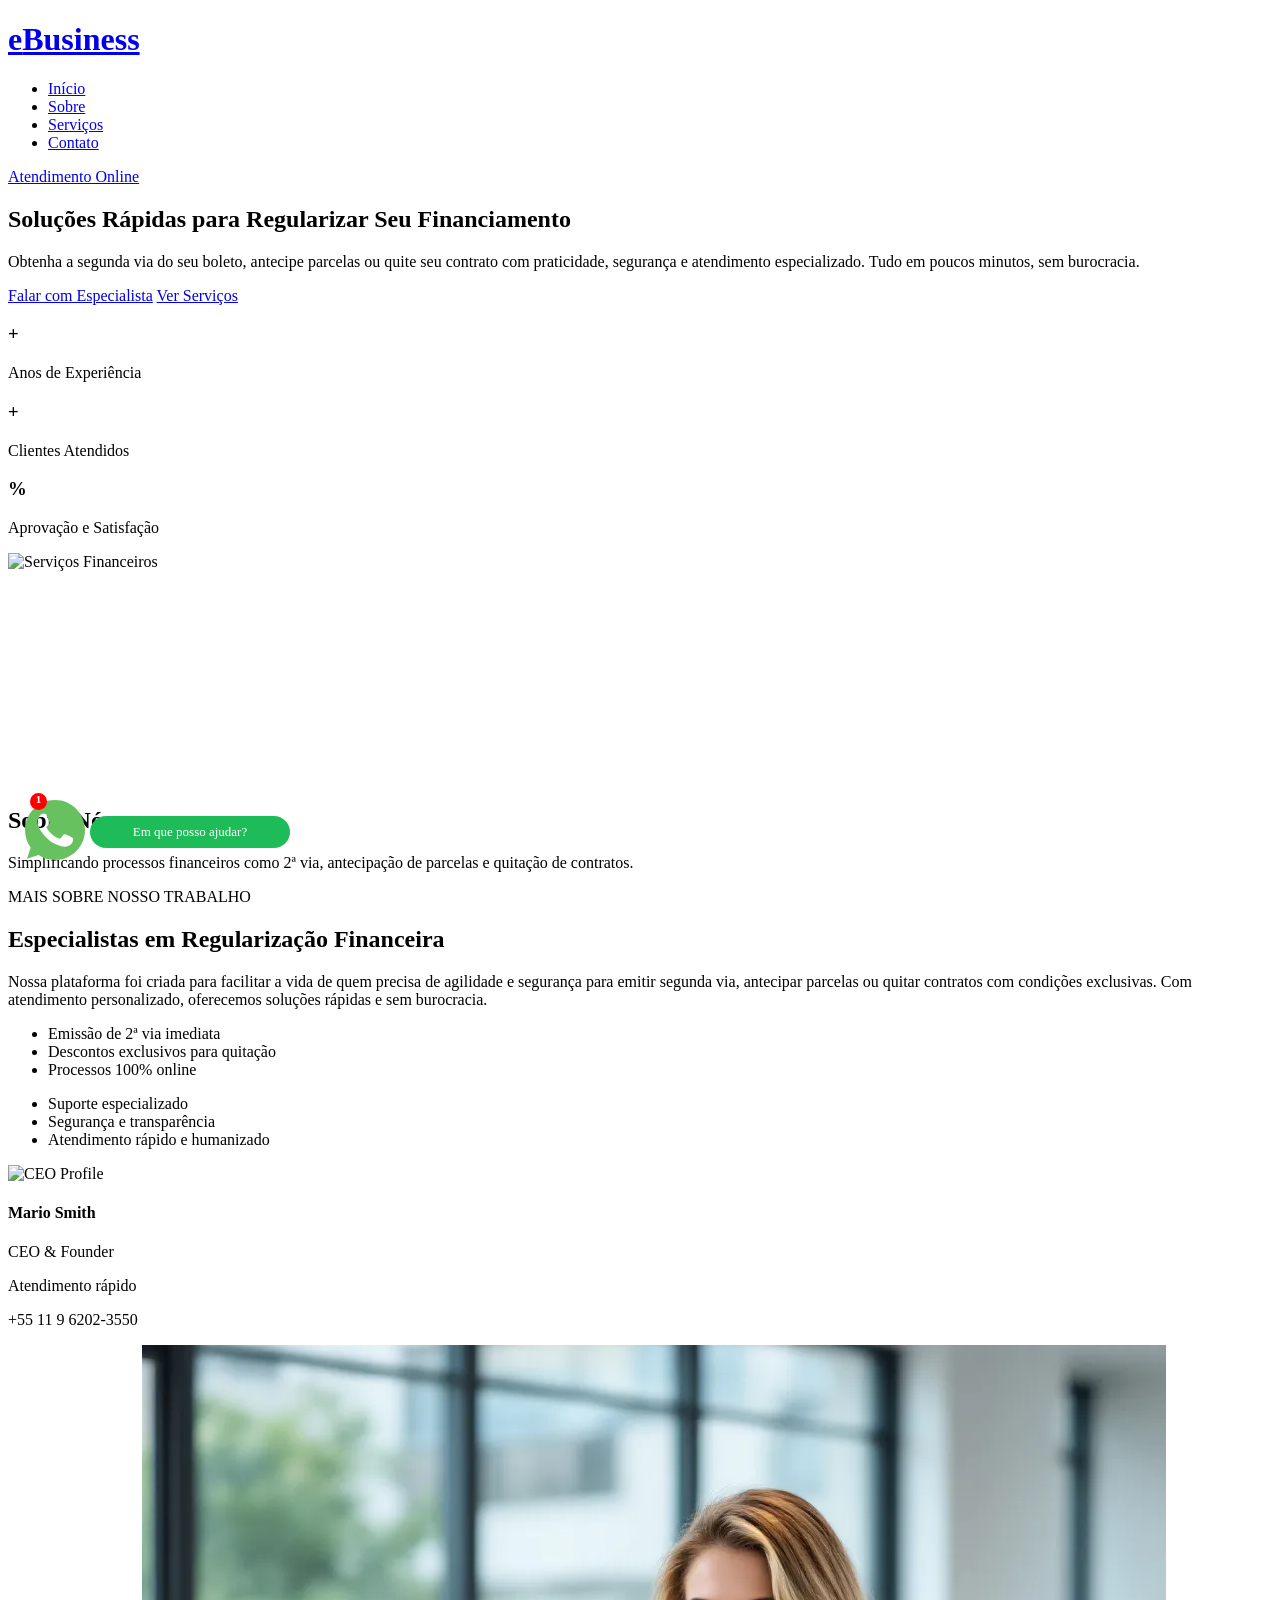
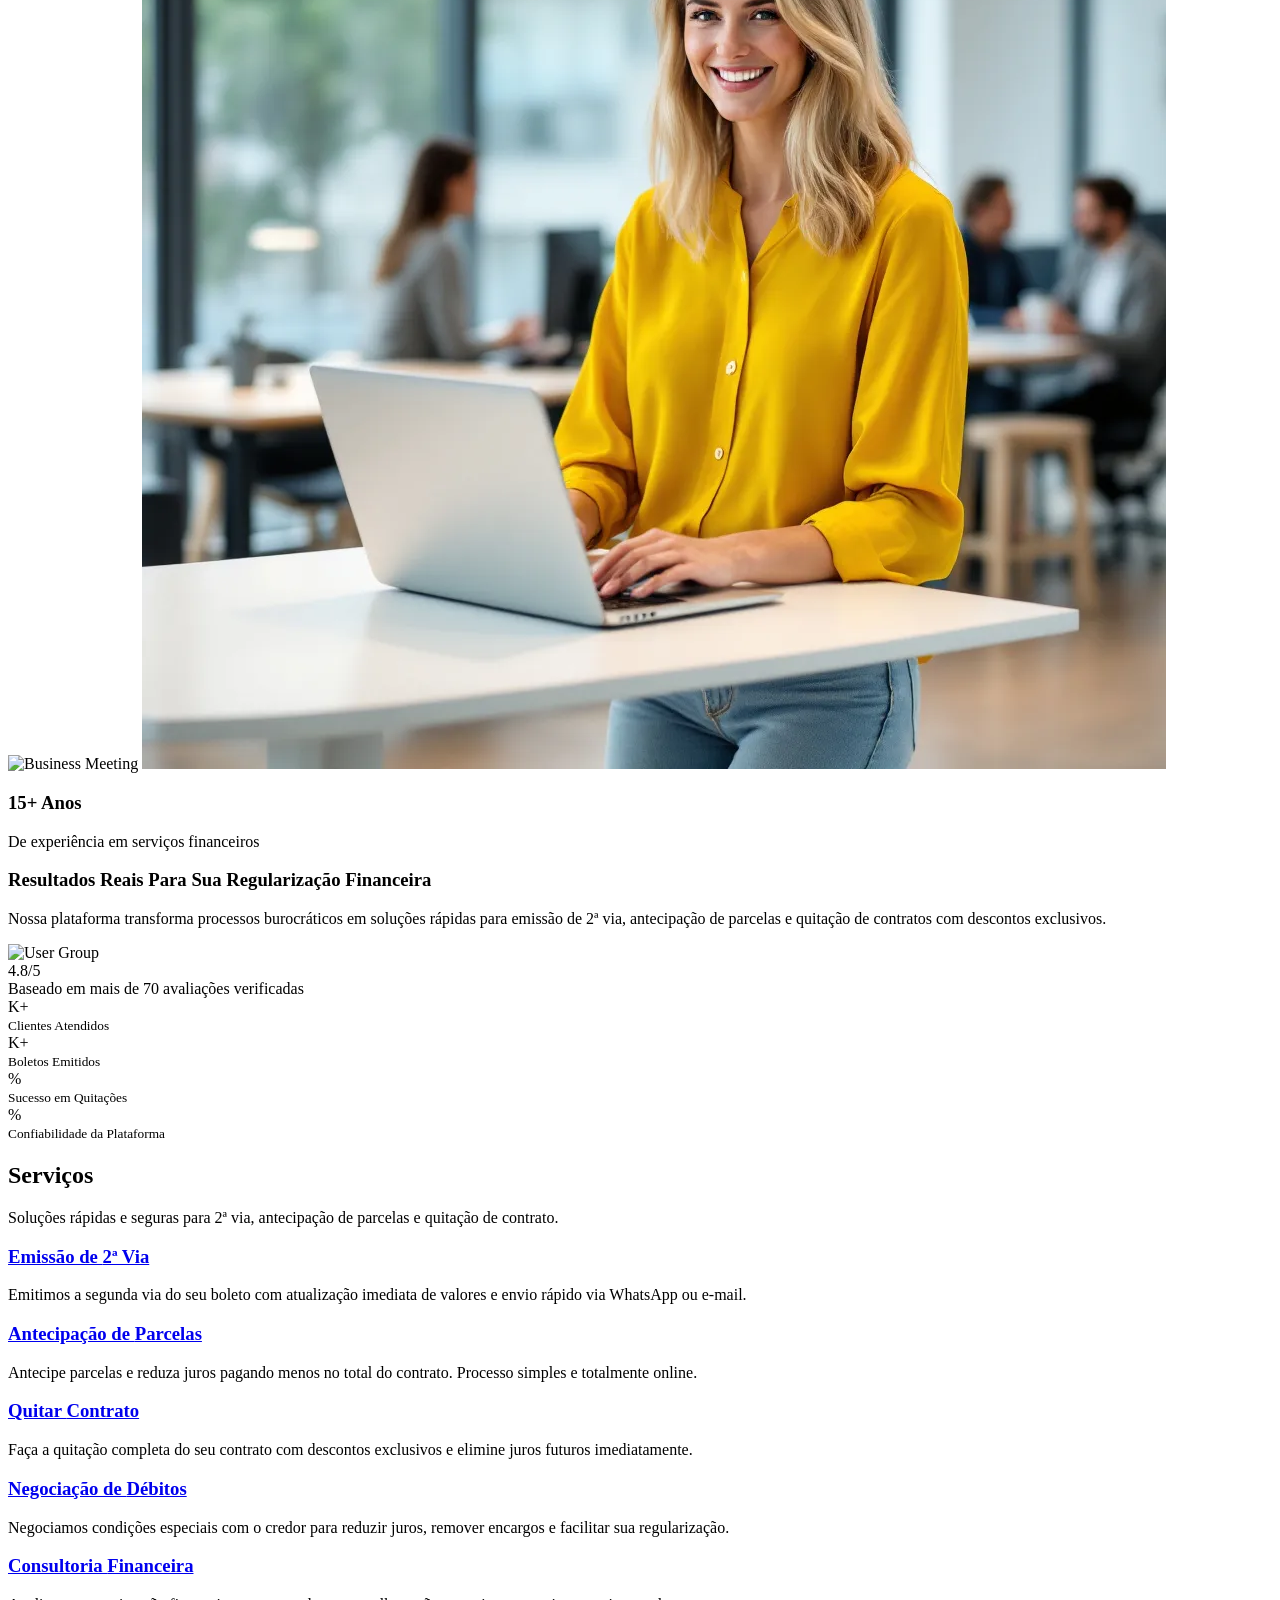
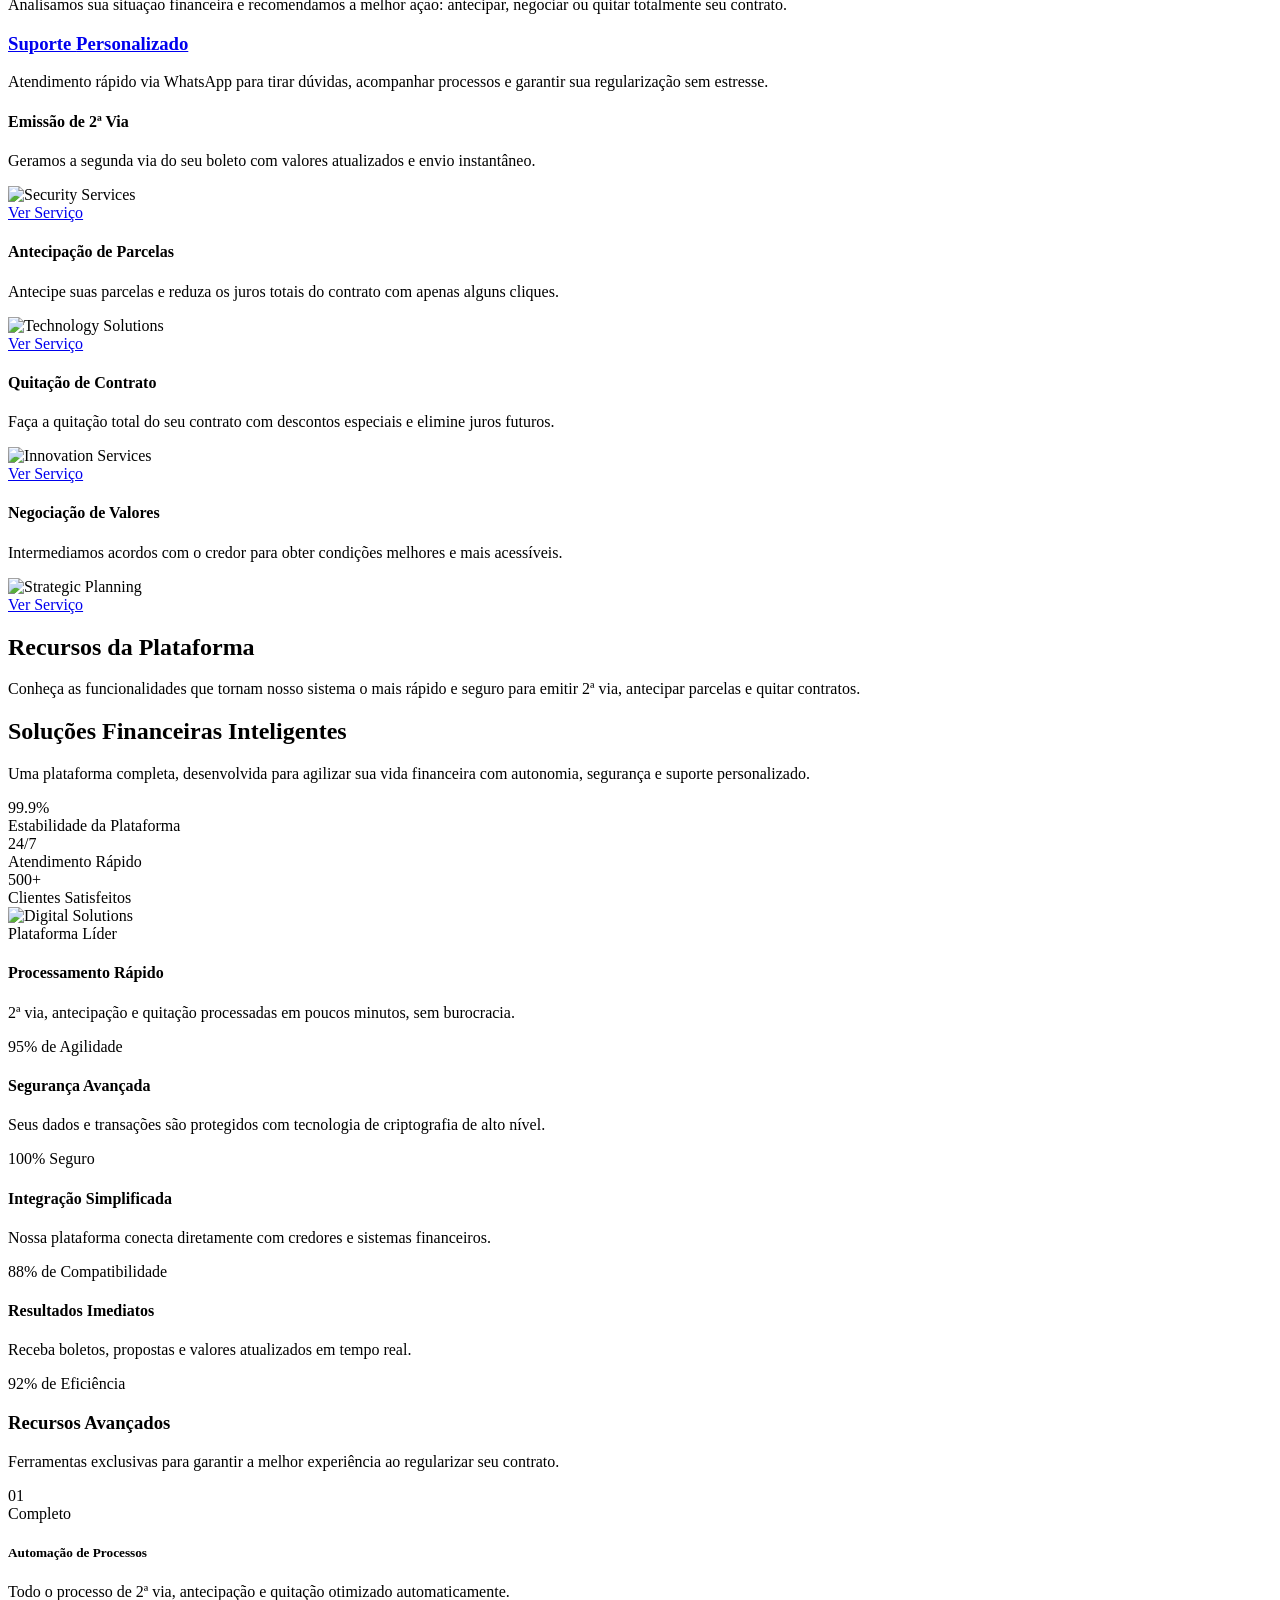
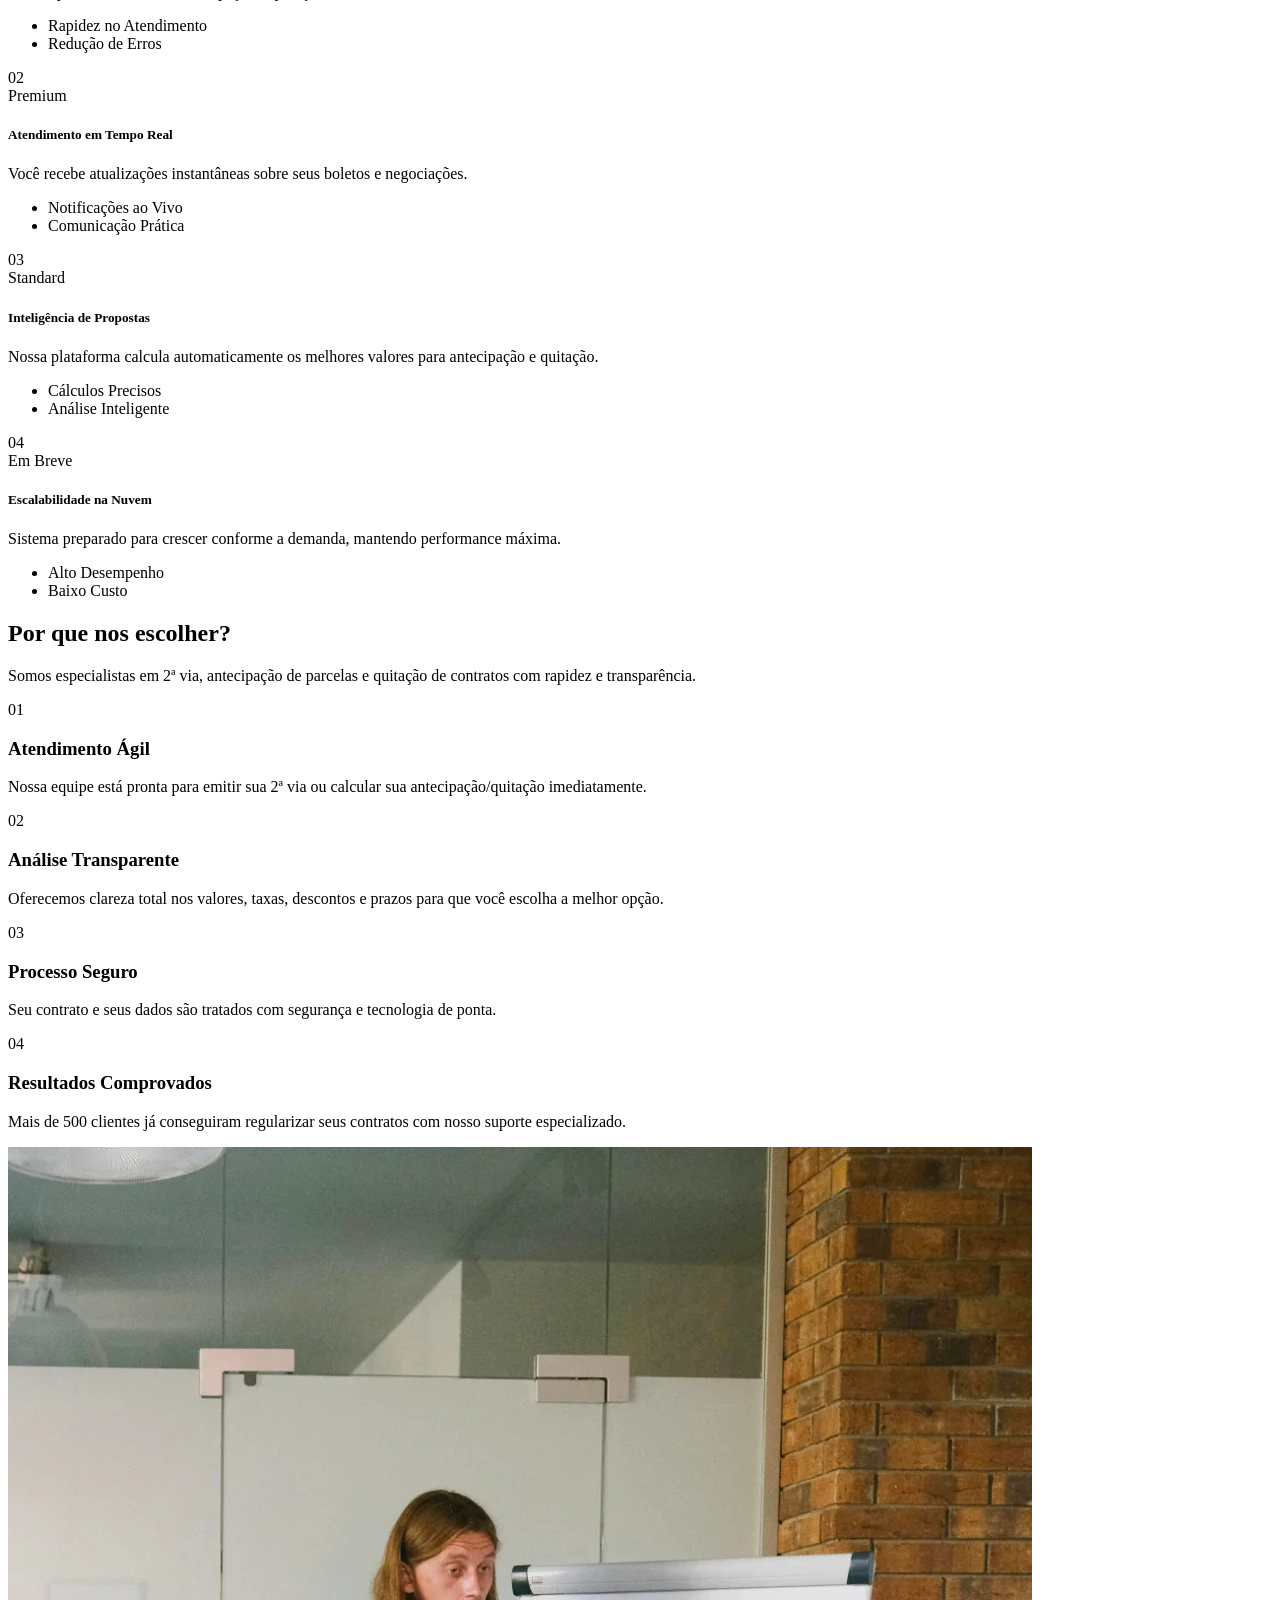
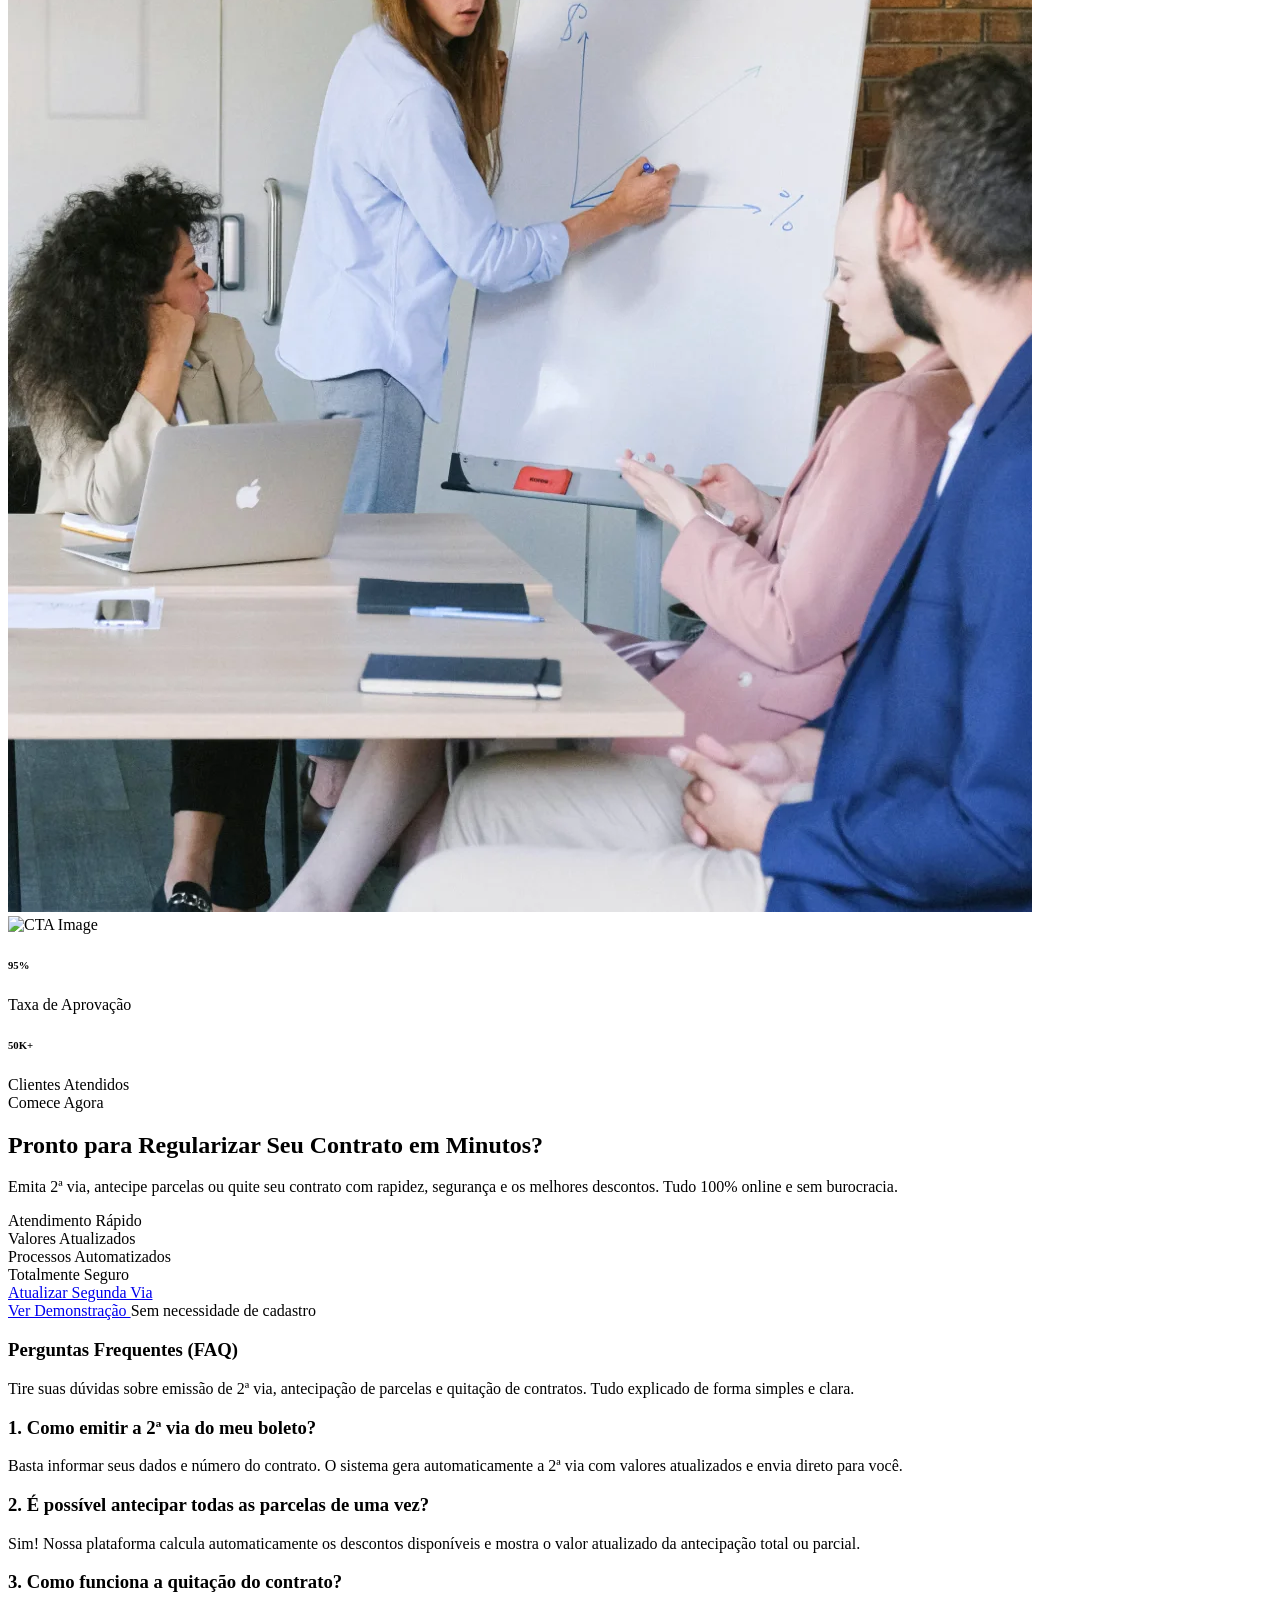
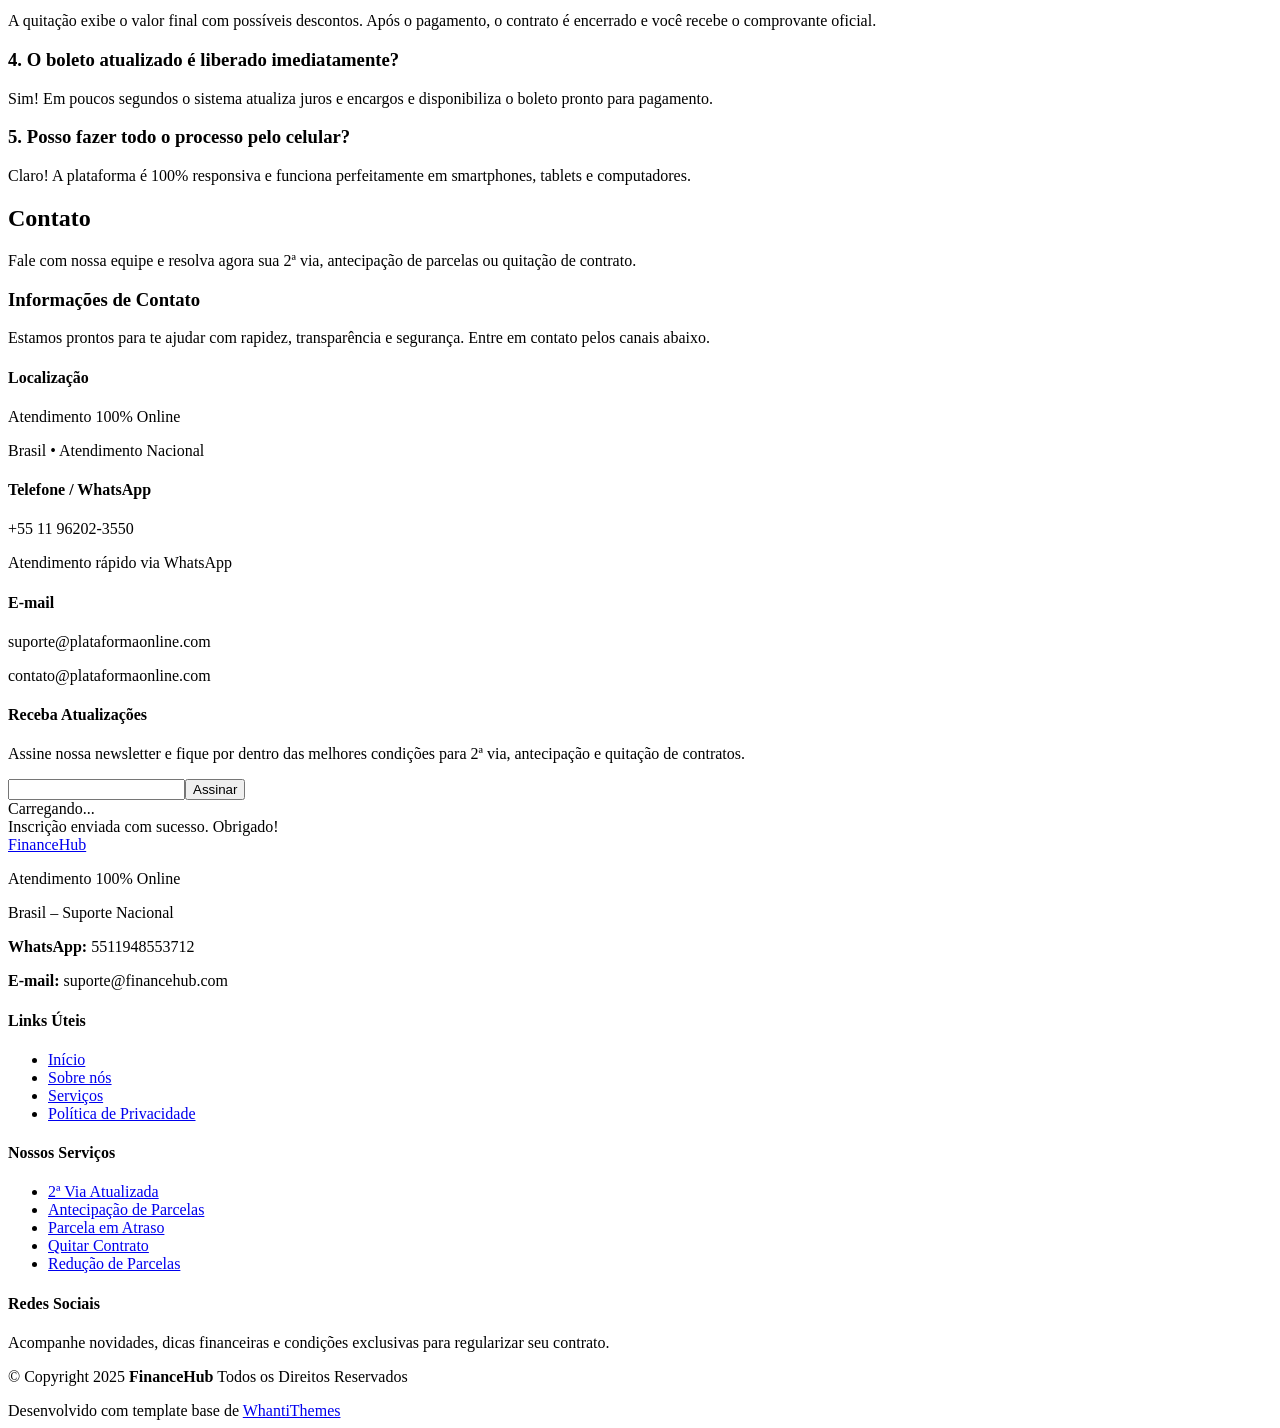
==== commit 67fe0006: "Update index.html" ====
--- a/index.html
+++ b/index.html
@@ -66,8 +66,8 @@
           <h2>Soluções Rápidas para Regularizar Seu Financiamento</h2>
           <p>Obtenha a segunda via do seu boleto, antecipe parcelas ou quite seu contrato com praticidade, segurança e atendimento especializado. Tudo em poucos minutos, sem burocracia.</p>
           <div class="hero-btns">
-            <a href="https://api.whatsapp.com/send?phone=5511962023550&text=Gostaria%20de%20solicitar%20atendimento" class="btn btn-primary">Falar com Especialista</a>
-            <a href="https://api.whatsapp.com/send?phone=5511962023550&text=Gostaria%20de%20solicitar%20atendimento" class="btn btn-outline">Ver Serviços</a>
+            <a href="https://api.whatsapp.com/send?phone=5511948553712&text=Gostaria%20de%20solicitar%20atendimento" class="btn btn-primary">Falar com Especialista</a>
+            <a href="https://api.whatsapp.com/send?phone=5511948553712&text=Gostaria%20de%20solicitar%20atendimento" class="btn btn-outline">Ver Serviços</a>
           </div>
           <div class="hero-stats">
             <div class="stat-item">
@@ -386,14 +386,14 @@
             <i class="bi bi-receipt-cutoff"></i>
           </span>
           <h3>
-            <a href="https://api.whatsapp.com/send?phone=5511962023550&text=Gostaria%20de%20solicitar%20atendimento">
+            <a href="https://api.whatsapp.com/send?phone=5511948553712&text=Gostaria%20de%20solicitar%20atendimento">
               Emissão de <span>2ª Via</span>
             </a>
           </h3>
           <p>
             Emitimos a segunda via do seu boleto com atualização imediata de valores e envio rápido via WhatsApp ou e-mail.
           </p>
-          <a href="https://api.whatsapp.com/send?phone=5511962023550&text=Gostaria%20de%20solicitar%20atendimento" class="card-action rounded-circle d-flex align-items-center justify-content-center">
+          <a href="https://api.whatsapp.com/send?phone=5511948553712&text=Gostaria%20de%20solicitar%20atendimento" class="card-action rounded-circle d-flex align-items-center justify-content-center">
             <i class="bi bi-arrow-up-right"></i>
           </a>
         </article>
@@ -405,14 +405,14 @@
             <i class="bi bi-fast-forward-circle"></i>
           </span>
           <h3>
-            <a href="https://api.whatsapp.com/send?phone=5511962023550&text=Gostaria%20de%20solicitar%20atendimento">
+            <a href="https://api.whatsapp.com/send?phone=5511948553712&text=Gostaria%20de%20solicitar%20atendimento">
               Antecipação de <span>Parcelas</span>
             </a>
           </h3>
           <p>
             Antecipe parcelas e reduza juros pagando menos no total do contrato. Processo simples e totalmente online.
           </p>
-          <a href="https://api.whatsapp.com/send?phone=5511962023550&text=Gostaria%20de%20solicitar%20atendimento" class="card-action rounded-circle d-flex align-items-center justify-content-center">
+          <a href="https://api.whatsapp.com/send?phone=5511948553712&text=Gostaria%20de%20solicitar%20atendimento" class="card-action rounded-circle d-flex align-items-center justify-content-center">
             <i class="bi bi-arrow-up-right"></i>
           </a>
         </article>
@@ -424,14 +424,14 @@
             <i class="bi bi-check-circle-fill"></i>
           </span>
           <h3>
-            <a href="https://api.whatsapp.com/send?phone=5511962023550&text=Gostaria%20de%20solicitar%20atendimento">
+            <a href="https://api.whatsapp.com/send?phone=5511948553712&text=Gostaria%20de%20solicitar%20atendimento">
               Quitar <span>Contrato</span>
             </a>
           </h3>
           <p>
             Faça a quitação completa do seu contrato com descontos exclusivos e elimine juros futuros imediatamente.
           </p>
-          <a href="https://api.whatsapp.com/send?phone=5511962023550&text=Gostaria%20de%20solicitar%20atendimento" class="card-action rounded-circle d-flex align-items-center justify-content-center">
+          <a href="https://api.whatsapp.com/send?phone=5511948553712&text=Gostaria%20de%20solicitar%20atendimento" class="card-action rounded-circle d-flex align-items-center justify-content-center">
             <i class="bi bi-arrow-up-right"></i>
           </a>
         </article>
@@ -443,14 +443,14 @@
             <i class="bi bi-cash-coin"></i>
           </span>
           <h3>
-            <a href="https://api.whatsapp.com/send?phone=5511962023550&text=Gostaria%20de%20solicitar%20atendimento">
+            <a href="https://api.whatsapp.com/send?phone=5511948553712&text=Gostaria%20de%20solicitar%20atendimento">
               Negociação de <span>Débitos</span>
             </a>
           </h3>
           <p>
             Negociamos condições especiais com o credor para reduzir juros, remover encargos e facilitar sua regularização.
           </p>
-          <a href="https://api.whatsapp.com/send?phone=5511962023550&text=Gostaria%20de%20solicitar%20atendimento" class="card-action rounded-circle d-flex align-items-center justify-content-center">
+          <a href="https://api.whatsapp.com/send?phone=5511948553712&text=Gostaria%20de%20solicitar%20atendimento" class="card-action rounded-circle d-flex align-items-center justify-content-center">
             <i class="bi bi-arrow-up-right"></i>
           </a>
         </article>
@@ -462,14 +462,14 @@
             <i class="bi bi-shield-lock-fill"></i>
           </span>
           <h3>
-            <a href="https://api.whatsapp.com/send?phone=5511962023550&text=Gostaria%20de%20solicitar%20atendimento">
+            <a href="https://api.whatsapp.com/send?phone=5511948553712&text=Gostaria%20de%20solicitar%20atendimento">
               Consultoria <span>Financeira</span>
             </a>
           </h3>
           <p>
             Analisamos sua situação financeira e recomendamos a melhor ação: antecipar, negociar ou quitar totalmente seu contrato.
           </p>
-          <a href="https://api.whatsapp.com/send?phone=5511962023550&text=Gostaria%20de%20solicitar%20atendimento" class="card-action rounded-circle d-flex align-items-center justify-content-center">
+          <a href="https://api.whatsapp.com/send?phone=5511948553712&text=Gostaria%20de%20solicitar%20atendimento" class="card-action rounded-circle d-flex align-items-center justify-content-center">
             <i class="bi bi-arrow-up-right"></i>
           </a>
         </article>
@@ -481,14 +481,14 @@
             <i class="bi bi-telephone-inbound-fill"></i>
           </span>
           <h3>
-            <a href="https://api.whatsapp.com/send?phone=5511962023550&text=Gostaria%20de%20solicitar%20atendimento">
+            <a href="https://api.whatsapp.com/send?phone=5511948553712&text=Gostaria%20de%20solicitar%20atendimento">
               Suporte <span>Personalizado</span>
             </a>
           </h3>
           <p>
             Atendimento rápido via WhatsApp para tirar dúvidas, acompanhar processos e garantir sua regularização sem estresse.
           </p>
-          <a href="https://api.whatsapp.com/send?phone=5511962023550&text=Gostaria%20de%20solicitar%20atendimento" class="card-action rounded-circle d-flex align-items-center justify-content-center">
+          <a href="https://api.whatsapp.com/send?phone=5511948553712&text=Gostaria%20de%20solicitar%20atendimento" class="card-action rounded-circle d-flex align-items-center justify-content-center">
             <i class="bi bi-arrow-up-right"></i>
           </a>
         </article>
@@ -520,7 +520,7 @@
             </div>
           </div>
           <div class="card-footer">
-            <a href="https://api.whatsapp.com/send?phone=5511962023550&text=Gostaria%20de%20solicitar%20atendimento" class="btn-explore">
+            <a href="https://api.whatsapp.com/send?phone=5511948553712&text=Gostaria%20de%20solicitar%20atendimento" class="btn-explore">
               Ver Serviço
               <i class="bi bi-arrow-up-right"></i>
             </a>
@@ -543,7 +543,7 @@
             </div>
           </div>
           <div class="card-footer">
-            <a href="https://api.whatsapp.com/send?phone=5511962023550&text=Gostaria%20de%20solicitar%20atendimento" class="btn-explore">
+            <a href="https://api.whatsapp.com/send?phone=5511948553712&text=Gostaria%20de%20solicitar%20atendimento" class="btn-explore">
               Ver Serviço
               <i class="bi bi-arrow-up-right"></i>
             </a>
@@ -566,7 +566,7 @@
             </div>
           </div>
           <div class="card-footer">
-            <a href="https://api.whatsapp.com/send?phone=5511962023550&text=Gostaria%20de%20solicitar%20atendimento" class="btn-explore">
+            <a href="https://api.whatsapp.com/send?phone=5511948553712&text=Gostaria%20de%20solicitar%20atendimento" class="btn-explore">
               Ver Serviço
               <i class="bi bi-arrow-up-right"></i>
             </a>
@@ -589,7 +589,7 @@
             </div>
           </div>
           <div class="card-footer">
-            <a href="https://api.whatsapp.com/send?phone=5511962023550&text=Gostaria%20de%20solicitar%20atendimento" class="btn-explore">
+            <a href="https://api.whatsapp.com/send?phone=5511948553712&text=Gostaria%20de%20solicitar%20atendimento" class="btn-explore">
               Ver Serviço
               <i class="bi bi-arrow-up-right"></i>
             </a>
@@ -956,9 +956,9 @@
             </div>
 
             <div class="cta-actions" data-aos="fade-up" data-aos-delay="600">
-              <a href="https://api.whatsapp.com/send?phone=5511962023550&text=Gostaria%20de%20solicitar%20atendimento" class="btn btn-cta-primary">Atualizar Segunda Via</a>
+              <a href="https://api.whatsapp.com/send?phone=5511948553712&text=Gostaria%20de%20solicitar%20atendimento" class="btn btn-cta-primary">Atualizar Segunda Via</a>
               <div class="secondary-action">
-                <a href="https://api.whatsapp.com/send?phone=5511962023550&text=Gostaria%20de%20solicitar%20atendimento" class="btn btn-cta-secondary glightbox">
+                <a href="https://api.whatsapp.com/send?phone=5511948553712&text=Gostaria%20de%20solicitar%20atendimento" class="btn btn-cta-secondary glightbox">
                   <i class="bi bi-play-circle"></i>
                   Ver Demonstração
                 </a>
@@ -1147,7 +1147,7 @@
         <div class="footer-contact pt-3">
           <p>Atendimento 100% Online</p>
           <p>Brasil – Suporte Nacional</p>
-          <p class="mt-3"><strong>WhatsApp:</strong> <span>+55 11 96202-3550</span></p>
+          <p class="mt-3"><strong>WhatsApp:</strong> <span>5511948553712</span></p>
           <p><strong>E-mail:</strong> <span>suporte@financehub.com</span></p>
         </div>
       </div>
@@ -1190,7 +1190,7 @@
   <div class="container copyright text-center mt-4">
     <p>© <span>Copyright 2025</span> <strong class="px-1 sitename">FinanceHub</strong> <span>Todos os Direitos Reservados</span></p>
     <div class="credits">
-      Desenvolvido com template base de <a href="https://api.whatsapp.com/send?phone=5511962023550&amp;text=Gostaria%20de%20solicitar%20atendimento">WhantiThemes</a>
+      Desenvolvido com template base de <a href="https://api.whatsapp.com/send?phone=5511948553712&amp;text=Gostaria%20de%20solicitar%20atendimento">WhantiThemes</a>
     </div>
   </div>
 
@@ -1203,7 +1203,7 @@
   <!-- Preloader -->
   <div id="preloader"></div>
 
-  <a href="https://api.whatsapp.com/send?phone=5511962023550&amp;text=Gostaria%20de%20solicitar%20atendimento" class="bt-whatsApp" target="_blank" style="
+  <a href="https://api.whatsapp.com/send?phone=5511948553712&amp;text=Gostaria%20de%20solicitar%20atendimento" class="bt-whatsApp" target="_blank" style="
    left: 25px;
    position: fixed;
    width: 60px;
@@ -1256,4 +1256,4 @@
 
 </body>
 
-</html>+</html>
--- a/assets/css/main.css
+++ b/assets/css/main.css
@@ -0,0 +1,4177 @@
+/**
+* Template Name: eBusiness
+* Template URL: https://bootstrapmade.com/ebusiness-bootstrap-corporate-template/
+* Updated: Jun 23 2025 with Bootstrap v5.3.6
+* Author: BootstrapMade.com
+* License: https://bootstrapmade.com/license/
+*/
+
+/*--------------------------------------------------------------
+# Font & Color Variables
+# Help: https://bootstrapmade.com/color-system/
+--------------------------------------------------------------*/
+/* Fonts */
+:root {
+  --default-font: "Roboto",  system-ui, -apple-system, "Segoe UI", Roboto, "Helvetica Neue", Arial, "Noto Sans", "Liberation Sans", sans-serif, "Apple Color Emoji", "Segoe UI Emoji", "Segoe UI Symbol", "Noto Color Emoji";
+  --heading-font: "Raleway",  sans-serif;
+  --nav-font: "Poppins",  sans-serif;
+}
+
+/* Global Colors - The following color variables are used throughout the website. Updating them here will change the color scheme of the entire website */
+:root { 
+  --background-color: #ffffff; /* Background color for the entire website, including individual sections */
+  --default-color: #555555; /* Default color used for the majority of the text content across the entire website */
+  --heading-color: #0d3035; /* Color for headings, subheadings and title throughout the website */
+  --accent-color: #036dda; /* Accent color that represents your brand on the website. It's used for buttons, links, and other elements that need to stand out */
+  --surface-color: #ffffff; /* The surface color is used as a background of boxed elements within sections, such as cards, icon boxes, or other elements that require a visual separation from the global background. */
+  --contrast-color: #ffffff; /* Contrast color for text, ensuring readability against backgrounds of accent, heading, or default colors. */
+}
+
+/* Nav Menu Colors - The following color variables are used specifically for the navigation menu. They are separate from the global colors to allow for more customization options */
+:root {
+  --nav-color: rgba(255, 255, 255, 0.8);  /* The default color of the main navmenu links */
+  --nav-hover-color: #ffffff; /* Applied to main navmenu links when they are hovered over or active */
+  --nav-mobile-background-color: #ffffff; /* Used as the background color for mobile navigation menu */
+  --nav-dropdown-background-color: #ffffff; /* Used as the background color for dropdown items that appear when hovering over primary navigation items */
+  --nav-dropdown-color: #555555; /* Used for navigation links of the dropdown items in the navigation menu. */
+  --nav-dropdown-hover-color: #036dda; /* Similar to --nav-hover-color, this color is applied to dropdown navigation links when they are hovered over. */
+}
+
+/* Color Presets - These classes override global colors when applied to any section or element, providing reuse of the sam color scheme. */
+
+.light-background {
+  --background-color: #f1f7fc;
+  --surface-color: #ffffff;
+}
+
+.dark-background {
+  --background-color: #060606;
+  --default-color: #ffffff;
+  --heading-color: #ffffff;
+  --surface-color: #252525;
+  --contrast-color: #ffffff;
+}
+
+/* Smooth scroll */
+:root {
+  scroll-behavior: smooth;
+}
+
+/*--------------------------------------------------------------
+# General Styling & Shared Classes
+--------------------------------------------------------------*/
+body {
+  color: var(--default-color);
+  background-color: var(--background-color);
+  font-family: var(--default-font);
+}
+
+a {
+  color: var(--accent-color);
+  text-decoration: none;
+  transition: 0.3s;
+}
+
+a:hover {
+  color: color-mix(in srgb, var(--accent-color), transparent 25%);
+  text-decoration: none;
+}
+
+h1,
+h2,
+h3,
+h4,
+h5,
+h6 {
+  color: var(--heading-color);
+  font-family: var(--heading-font);
+}
+
+/* PHP Email Form Messages
+------------------------------*/
+.php-email-form .error-message {
+  display: none;
+  background: #df1529;
+  color: #ffffff;
+  text-align: left;
+  padding: 15px;
+  margin-bottom: 24px;
+  font-weight: 600;
+}
+
+.php-email-form .sent-message {
+  display: none;
+  color: #ffffff;
+  background: #059652;
+  text-align: center;
+  padding: 15px;
+  margin-bottom: 24px;
+  font-weight: 600;
+}
+
+.php-email-form .loading {
+  display: none;
+  background: var(--surface-color);
+  text-align: center;
+  padding: 15px;
+  margin-bottom: 24px;
+}
+
+.php-email-form .loading:before {
+  content: "";
+  display: inline-block;
+  border-radius: 50%;
+  width: 24px;
+  height: 24px;
+  margin: 0 10px -6px 0;
+  border: 3px solid var(--accent-color);
+  border-top-color: var(--surface-color);
+  animation: php-email-form-loading 1s linear infinite;
+}
+
+@keyframes php-email-form-loading {
+  0% {
+    transform: rotate(0deg);
+  }
+
+  100% {
+    transform: rotate(360deg);
+  }
+}
+
+/*--------------------------------------------------------------
+# Global Header
+--------------------------------------------------------------*/
+.header {
+  --background-color: #0f0000;
+  --default-color: #ffffff;
+  --heading-color: #ffffff;
+  color: var(--default-color);
+  background-color: var(--background-color);
+  padding: 15px 0;
+  transition: all 0.5s;
+  z-index: 997;
+}
+
+.header .logo {
+  line-height: 1;
+}
+
+.header .logo img {
+  max-height: 36px;
+  margin-right: 8px;
+}
+
+.header .logo h1 {
+  font-size: 30px;
+  margin: 0;
+  font-weight: 700;
+  color: var(--heading-color);
+  padding-bottom: 5px;
+}
+
+.header .logo h1 span {
+  color: color-mix(in srgb, var(--accent-color) 90%, white 15%);
+  font-style: italic;
+}
+
+.header .btn-getstarted,
+.header .btn-getstarted:focus {
+  color: var(--contrast-color);
+  background: var(--accent-color);
+  font-size: 17px;
+  font-weight: 500;
+  padding: 8px 25px;
+  margin: 0 0 0 30px;
+  border-radius: 4px;
+  transition: 0.3s;
+}
+
+.header .btn-getstarted:hover,
+.header .btn-getstarted:focus:hover {
+  color: var(--contrast-color);
+  background: color-mix(in srgb, var(--accent-color), transparent 15%);
+}
+
+@media (max-width: 1200px) {
+  .header .logo {
+    order: 1;
+  }
+
+  .header .logo h1 {
+    font-size: 24px;
+  }
+
+  .header .btn-getstarted {
+    order: 2;
+    margin: 0 15px 0 0;
+    padding: 6px 15px;
+  }
+
+  .header .navmenu {
+    order: 3;
+  }
+}
+
+.scrolled .header {
+  box-shadow: 0px 0 18px rgba(0, 0, 0, 0.1);
+}
+
+/* Global Header on Scroll
+------------------------------*/
+.scrolled .header {
+  --background-color: #000000;
+}
+
+/*--------------------------------------------------------------
+# Navigation Menu
+--------------------------------------------------------------*/
+/* Navmenu - Desktop */
+@media (min-width: 1200px) {
+  .navmenu {
+    padding: 0;
+  }
+
+  .navmenu ul {
+    margin: 0;
+    padding: 0;
+    display: flex;
+    list-style: none;
+    align-items: center;
+  }
+
+  .navmenu li {
+    position: relative;
+  }
+
+  .navmenu>ul>li {
+    white-space: nowrap;
+    padding: 15px 14px;
+  }
+
+  .navmenu>ul>li:last-child {
+    padding-right: 0;
+  }
+
+  .navmenu a,
+  .navmenu a:focus {
+    color: var(--nav-color);
+    padding: 0 2px;
+    font-size: 17px;
+    font-family: var(--nav-font);
+    font-weight: 500;
+    display: flex;
+    align-items: center;
+    justify-content: space-between;
+    white-space: nowrap;
+    transition: 0.3s;
+    position: relative;
+  }
+
+  .navmenu a i,
+  .navmenu a:focus i {
+    font-size: 12px;
+    line-height: 0;
+    margin-left: 5px;
+    transition: 0.3s;
+  }
+
+  .navmenu>ul>li>a:before {
+    content: "";
+    position: absolute;
+    height: 2px;
+    bottom: -15px;
+    left: 0;
+    background-color: var(--nav-dropdown-hover-color);
+    visibility: hidden;
+    width: 0px;
+    transition: all 0.3s ease-in-out 0s;
+  }
+
+  .navmenu a:hover:before,
+  .navmenu li:hover>a:before,
+  .navmenu .active:before {
+    visibility: visible;
+    width: 100%;
+  }
+
+  .navmenu li:last-child a {
+    padding-right: 0;
+  }
+
+  .navmenu li:hover>a,
+  .navmenu .active,
+  .navmenu .active:focus {
+    color: var(--nav-hover-color);
+  }
+
+  .navmenu .dropdown ul {
+    margin: 0;
+    padding: 10px 0;
+    background: var(--nav-dropdown-background-color);
+    display: block;
+    position: absolute;
+    visibility: hidden;
+    left: 14px;
+    top: 130%;
+    opacity: 0;
+    transition: 0.3s;
+    border-radius: 0;
+    z-index: 99;
+    box-shadow: 0px 0px 30px rgba(0, 0, 0, 0.1);
+  }
+
+  .navmenu .dropdown ul li {
+    min-width: 200px;
+  }
+
+  .navmenu .dropdown ul a {
+    padding: 10px 20px;
+    font-size: 15px;
+    text-transform: none;
+    color: var(--nav-dropdown-color);
+  }
+
+  .navmenu .dropdown ul a i {
+    font-size: 12px;
+  }
+
+  .navmenu .dropdown ul a:hover,
+  .navmenu .dropdown ul .active:hover,
+  .navmenu .dropdown ul li:hover>a {
+    color: var(--nav-dropdown-hover-color);
+  }
+
+  .navmenu .dropdown:hover>ul {
+    opacity: 1;
+    top: 100%;
+    visibility: visible;
+  }
+
+  .navmenu .dropdown .dropdown ul {
+    top: 0;
+    left: -90%;
+    visibility: hidden;
+  }
+
+  .navmenu .dropdown .dropdown:hover>ul {
+    opacity: 1;
+    top: 0;
+    left: -100%;
+    visibility: visible;
+  }
+}
+
+/* Navmenu - Mobile */
+@media (max-width: 1199px) {
+  .mobile-nav-toggle {
+    color: var(--nav-color);
+    font-size: 28px;
+    line-height: 0;
+    margin-right: 10px;
+    cursor: pointer;
+    transition: color 0.3s;
+  }
+
+  .navmenu {
+    padding: 0;
+    z-index: 9997;
+  }
+
+  .navmenu ul {
+    display: none;
+    list-style: none;
+    position: absolute;
+    inset: 60px 20px 20px 20px;
+    padding: 10px 0;
+    margin: 0;
+    border-radius: 6px;
+    background-color: var(--nav-mobile-background-color);
+    overflow-y: auto;
+    transition: 0.3s;
+    z-index: 9998;
+    box-shadow: 0px 0px 30px rgba(0, 0, 0, 0.1);
+  }
+
+  .navmenu a,
+  .navmenu a:focus {
+    color: var(--nav-dropdown-color);
+    padding: 10px 20px;
+    font-family: var(--nav-font);
+    font-size: 17px;
+    font-weight: 500;
+    display: flex;
+    align-items: center;
+    justify-content: space-between;
+    white-space: nowrap;
+    transition: 0.3s;
+  }
+
+  .navmenu a i,
+  .navmenu a:focus i {
+    font-size: 12px;
+    line-height: 0;
+    margin-left: 5px;
+    width: 30px;
+    height: 30px;
+    display: flex;
+    align-items: center;
+    justify-content: center;
+    border-radius: 50%;
+    transition: 0.3s;
+    background-color: color-mix(in srgb, var(--accent-color), transparent 90%);
+  }
+
+  .navmenu a i:hover,
+  .navmenu a:focus i:hover {
+    background-color: var(--accent-color);
+    color: var(--contrast-color);
+  }
+
+  .navmenu a:hover,
+  .navmenu .active,
+  .navmenu .active:focus {
+    color: var(--nav-dropdown-hover-color);
+  }
+
+  .navmenu .active i,
+  .navmenu .active:focus i {
+    background-color: var(--accent-color);
+    color: var(--contrast-color);
+    transform: rotate(180deg);
+  }
+
+  .navmenu .dropdown ul {
+    position: static;
+    display: none;
+    z-index: 99;
+    padding: 10px 0;
+    margin: 10px 20px;
+    background-color: var(--nav-dropdown-background-color);
+    border: 1px solid color-mix(in srgb, var(--default-color), transparent 90%);
+    box-shadow: none;
+    transition: all 0.5s ease-in-out;
+  }
+
+  .navmenu .dropdown ul ul {
+    background-color: rgba(33, 37, 41, 0.1);
+  }
+
+  .navmenu .dropdown>.dropdown-active {
+    display: block;
+    background-color: rgba(33, 37, 41, 0.03);
+  }
+
+  .mobile-nav-active {
+    overflow: hidden;
+  }
+
+  .mobile-nav-active .mobile-nav-toggle {
+    color: #fff;
+    position: absolute;
+    font-size: 32px;
+    top: 15px;
+    right: 15px;
+    margin-right: 0;
+    z-index: 9999;
+  }
+
+  .mobile-nav-active .navmenu {
+    position: fixed;
+    overflow: hidden;
+    inset: 0;
+    background: rgba(33, 37, 41, 0.8);
+    transition: 0.3s;
+  }
+
+  .mobile-nav-active .navmenu>ul {
+    display: block;
+  }
+}
+
+/*--------------------------------------------------------------
+# Global Footer
+--------------------------------------------------------------*/
+.footer {
+  color: var(--default-color);
+  background-color: var(--background-color);
+  font-size: 14px;
+  position: relative;
+}
+
+.footer .footer-newsletter {
+  background-color: color-mix(in srgb, var(--default-color), transparent 97%);
+  padding: 50px 0;
+}
+
+.footer .footer-newsletter h4 {
+  font-size: 24px;
+}
+
+.footer .footer-newsletter .newsletter-form {
+  margin-top: 30px;
+  margin-bottom: 15px;
+  padding: 6px 8px;
+  position: relative;
+  border-radius: 4px;
+  background-color: var(--surface-color);
+  border: 1px solid color-mix(in srgb, var(--default-color), transparent 90%);
+  box-shadow: 0px 2px 25px rgba(0, 0, 0, 0.1);
+  display: flex;
+  transition: 0.3s;
+  border-radius: 50px;
+}
+
+.footer .footer-newsletter .newsletter-form:focus-within {
+  border-color: var(--accent-color);
+}
+
+.footer .footer-newsletter .newsletter-form input[type=email] {
+  border: 0;
+  padding: 4px;
+  width: 100%;
+  background-color: var(--surface-color);
+  color: var(--default-color);
+}
+
+.footer .footer-newsletter .newsletter-form input[type=email]:focus-visible {
+  outline: none;
+}
+
+.footer .footer-newsletter .newsletter-form input[type=submit] {
+  border: 0;
+  font-size: 16px;
+  padding: 0 20px;
+  margin: -7px -8px -7px 0;
+  background: var(--accent-color);
+  color: var(--contrast-color);
+  transition: 0.3s;
+  border-radius: 50px;
+}
+
+.footer .footer-newsletter .newsletter-form input[type=submit]:hover {
+  background: color-mix(in srgb, var(--accent-color), transparent 20%);
+}
+
+.footer .footer-top {
+  padding-top: 50px;
+}
+
+.footer .social-links a {
+  display: flex;
+  align-items: center;
+  justify-content: center;
+  width: 40px;
+  height: 40px;
+  border-radius: 50%;
+  border: 1px solid color-mix(in srgb, var(--default-color), transparent 50%);
+  font-size: 16px;
+  color: color-mix(in srgb, var(--default-color), transparent 20%);
+  margin-right: 10px;
+  transition: 0.3s;
+}
+
+.footer .social-links a:hover {
+  color: var(--accent-color);
+  border-color: var(--accent-color);
+}
+
+.footer h4 {
+  font-size: 16px;
+  font-weight: bold;
+  position: relative;
+  padding-bottom: 12px;
+}
+
+.footer .footer-links {
+  margin-bottom: 30px;
+}
+
+.footer .footer-links ul {
+  list-style: none;
+  padding: 0;
+  margin: 0;
+}
+
+.footer .footer-links ul i {
+  margin-right: 3px;
+  font-size: 12px;
+  line-height: 0;
+  color: var(--accent-color);
+}
+
+.footer .footer-links ul li {
+  padding: 10px 0;
+  display: flex;
+  align-items: center;
+}
+
+.footer .footer-links ul li:first-child {
+  padding-top: 0;
+}
+
+.footer .footer-links ul a {
+  display: inline-block;
+  color: color-mix(in srgb, var(--default-color), transparent 20%);
+  line-height: 1;
+}
+
+.footer .footer-links ul a:hover {
+  color: var(--accent-color);
+}
+
+.footer .footer-about a {
+  color: var(--heading-color);
+  font-size: 24px;
+  font-weight: 600;
+  font-family: var(--heading-font);
+}
+
+.footer .footer-contact p {
+  margin-bottom: 5px;
+}
+
+.footer .copyright {
+  padding: 25px 0;
+  border-top: 1px solid color-mix(in srgb, var(--default-color), transparent 90%);
+}
+
+.footer .copyright p {
+  margin-bottom: 0;
+}
+
+.footer .credits {
+  margin-top: 6px;
+  font-size: 13px;
+}
+
+/*--------------------------------------------------------------
+# Preloader
+--------------------------------------------------------------*/
+#preloader {
+  position: fixed;
+  inset: 0;
+  z-index: 999999;
+  overflow: hidden;
+  background: var(--background-color);
+  transition: all 0.6s ease-out;
+}
+
+#preloader:before {
+  content: "";
+  position: fixed;
+  top: calc(50% - 30px);
+  left: calc(50% - 30px);
+  border: 6px solid #ffffff;
+  border-color: var(--accent-color) transparent var(--accent-color) transparent;
+  border-radius: 50%;
+  width: 60px;
+  height: 60px;
+  animation: animate-preloader 1.5s linear infinite;
+}
+
+@keyframes animate-preloader {
+  0% {
+    transform: rotate(0deg);
+  }
+
+  100% {
+    transform: rotate(360deg);
+  }
+}
+
+/*--------------------------------------------------------------
+# Scroll Top Button
+--------------------------------------------------------------*/
+.scroll-top {
+  position: fixed;
+  visibility: hidden;
+  opacity: 0;
+  right: 15px;
+  bottom: 15px;
+  z-index: 99999;
+  background-color: var(--accent-color);
+  width: 40px;
+  height: 40px;
+  border-radius: 4px;
+  transition: all 0.4s;
+}
+
+.scroll-top i {
+  font-size: 24px;
+  color: var(--contrast-color);
+  line-height: 0;
+}
+
+.scroll-top:hover {
+  background-color: color-mix(in srgb, var(--accent-color), transparent 20%);
+  color: var(--contrast-color);
+}
+
+.scroll-top.active {
+  visibility: visible;
+  opacity: 1;
+}
+
+/*--------------------------------------------------------------
+# Disable aos animation delay on mobile devices
+--------------------------------------------------------------*/
+@media screen and (max-width: 768px) {
+  [data-aos-delay] {
+    transition-delay: 0 !important;
+  }
+}
+
+/*--------------------------------------------------------------
+# Global Page Titles & Breadcrumbs
+--------------------------------------------------------------*/
+.page-title {
+  color: var(--default-color);
+  background-color: var(--background-color);
+  padding: 160px 0 80px 0;
+  text-align: center;
+  position: relative;
+}
+
+.page-title h1 {
+  font-size: 42px;
+  font-weight: 700;
+  margin-bottom: 10px;
+}
+
+.page-title .breadcrumbs ol {
+  display: flex;
+  flex-wrap: wrap;
+  list-style: none;
+  justify-content: center;
+  padding: 0;
+  margin: 0;
+  font-size: 16px;
+  font-weight: 400;
+}
+
+.page-title .breadcrumbs ol li+li {
+  padding-left: 10px;
+}
+
+.page-title .breadcrumbs ol li+li::before {
+  content: "/";
+  display: inline-block;
+  padding-right: 10px;
+  color: color-mix(in srgb, var(--default-color), transparent 50%);
+}
+
+/*--------------------------------------------------------------
+# Global Sections
+--------------------------------------------------------------*/
+section,
+.section {
+  color: var(--default-color);
+  background-color: var(--background-color);
+  padding: 60px 0;
+  scroll-margin-top: 90px;
+  overflow: clip;
+}
+
+@media (max-width: 1199px) {
+
+  section,
+  .section {
+    scroll-margin-top: 66px;
+  }
+}
+
+/*--------------------------------------------------------------
+# Global Section Titles
+--------------------------------------------------------------*/
+.section-title {
+  text-align: center;
+  padding-bottom: 60px;
+  position: relative;
+}
+
+.section-title h2 {
+  font-size: 32px;
+  font-weight: 700;
+  margin-bottom: 20px;
+  padding-bottom: 20px;
+  position: relative;
+}
+
+.section-title h2:after {
+  content: "";
+  position: absolute;
+  display: block;
+  width: 50px;
+  height: 3px;
+  background: var(--accent-color);
+  left: 0;
+  right: 0;
+  bottom: 0;
+  margin: auto;
+}
+
+.section-title p {
+  margin-bottom: 0;
+}
+
+/*--------------------------------------------------------------
+# Hero Section
+--------------------------------------------------------------*/
+.hero {
+  padding-top: 121px;
+  position: relative;
+  overflow: hidden;
+  padding-bottom: 119px;
+}
+
+.hero .hero-content h2 {
+  font-size: 3.5rem;
+  font-weight: 700;
+  margin-bottom: 1.5rem;
+  line-height: 1.2;
+  color: var(--heading-color);
+}
+
+@media (max-width: 992px) {
+  .hero .hero-content h2 {
+    font-size: 2.5rem;
+  }
+}
+
+@media (max-width: 768px) {
+  .hero .hero-content h2 {
+    font-size: 2rem;
+  }
+}
+
+.hero .hero-content p {
+  font-size: 1.1rem;
+  margin-bottom: 2rem;
+  color: var(--default-color);
+}
+
+.hero .hero-content .hero-btns {
+  display: flex;
+  gap: 1rem;
+  margin-bottom: 2.5rem;
+}
+
+@media (max-width: 576px) {
+  .hero .hero-content .hero-btns {
+    flex-direction: column;
+  }
+}
+
+.hero .hero-content .hero-btns .btn {
+  padding: 12px 30px;
+  font-weight: 600;
+  border-radius: 5px;
+  transition: all 0.3s ease;
+}
+
+.hero .hero-content .hero-btns .btn-primary {
+  background-color: var(--accent-color);
+  border-color: var(--accent-color);
+  color: var(--contrast-color);
+}
+
+.hero .hero-content .hero-btns .btn-primary:hover {
+  background-color: color-mix(in srgb, var(--accent-color), #000 10%);
+  border-color: color-mix(in srgb, var(--accent-color), #000 10%);
+}
+
+.hero .hero-content .hero-btns .btn-outline {
+  background-color: transparent;
+  border: 2px solid var(--accent-color);
+  color: var(--accent-color);
+}
+
+.hero .hero-content .hero-btns .btn-outline:hover {
+  background-color: var(--accent-color);
+  color: var(--contrast-color);
+}
+
+.hero .hero-content .hero-stats {
+  display: flex;
+  gap: 2.5rem;
+}
+
+@media (max-width: 576px) {
+  .hero .hero-content .hero-stats {
+    flex-wrap: wrap;
+    gap: 1.5rem;
+  }
+}
+
+.hero .hero-content .hero-stats .stat-item h3 {
+  font-size: 2rem;
+  font-weight: 700;
+  color: var(--accent-color);
+  margin-bottom: 0.5rem;
+}
+
+.hero .hero-content .hero-stats .stat-item p {
+  font-size: 0.9rem;
+  margin-bottom: 0;
+  color: var(--default-color);
+}
+
+.hero .hero-image {
+  position: relative;
+  border-radius: 10px;
+  overflow: hidden;
+  box-shadow: 0 15px 30px rgba(0, 0, 0, 0.1);
+}
+
+.hero .hero-image img {
+  width: 100%;
+  height: auto;
+  border-radius: 10px;
+  transition: transform 0.5s ease;
+}
+
+.hero .hero-image img:hover {
+  transform: scale(1.03);
+}
+
+@media (max-width: 992px) {
+  .hero {
+    padding: 80px 0;
+  }
+
+  .hero .hero-content {
+    margin-bottom: 3rem;
+    text-align: center;
+  }
+
+  .hero .hero-content .hero-btns {
+    justify-content: center;
+  }
+
+  .hero .hero-content .hero-stats {
+    justify-content: center;
+  }
+}
+
+/*--------------------------------------------------------------
+# Clients Section
+--------------------------------------------------------------*/
+.clients {
+  padding-top: 10px;
+  padding-bottom: 10px;
+}
+
+.clients .clients-slider {
+  overflow: hidden;
+  background-color: var(--surface-color);
+  border: 1px solid color-mix(in srgb, var(--default-color), transparent 90%);
+}
+
+.clients .swiper-wrapper {
+  height: auto !important;
+  align-items: stretch;
+  transition-timing-function: linear;
+}
+
+.clients .swiper-slide {
+  height: auto;
+  border-right: 1px solid color-mix(in srgb, var(--default-color), transparent 90%);
+}
+
+.clients .swiper-slide:last-child {
+  border-right: none;
+}
+
+.clients .client-logo {
+  display: flex;
+  justify-content: center;
+  align-items: center;
+  overflow: hidden;
+  padding: 40px;
+  height: 100%;
+}
+
+.clients .client-logo img {
+  max-width: 90%;
+  transition: 0.3s;
+  opacity: 0.5;
+  filter: grayscale(100);
+}
+
+.clients .client-logo img:hover {
+  filter: none;
+  opacity: 1;
+}
+
+@media (max-width: 640px) {
+  .clients .client-logo {
+    padding: 20px;
+  }
+}
+
+/*--------------------------------------------------------------
+# About Section
+--------------------------------------------------------------*/
+.about .about-meta {
+  color: var(--accent-color);
+  font-weight: 600;
+  margin-bottom: 1rem;
+  display: inline-block;
+}
+
+.about .about-title {
+  font-size: 1.75rem;
+  margin-bottom: 1rem;
+  line-height: 1.2;
+  font-weight: 700;
+}
+
+@media (max-width: 992px) {
+  .about .about-title {
+    font-size: 2rem;
+  }
+}
+
+.about .about-description {
+  margin-bottom: 2rem;
+  color: color-mix(in srgb, var(--default-color), transparent 20%);
+}
+
+.about .feature-list-wrapper {
+  margin-bottom: 2rem;
+}
+
+.about .feature-list {
+  list-style: none;
+  padding: 0;
+  margin: 0;
+}
+
+.about .feature-list li {
+  display: flex;
+  align-items: center;
+  gap: 0.75rem;
+  margin-bottom: 1rem;
+  font-size: 1rem;
+}
+
+.about .feature-list li i {
+  color: var(--accent-color);
+  font-size: 1.25rem;
+}
+
+.about .profile .profile-image {
+  width: 60px;
+  height: 60px;
+  border-radius: 50%;
+  object-fit: cover;
+}
+
+.about .profile .profile-name {
+  font-size: 1.125rem;
+  margin: 0;
+}
+
+.about .profile .profile-position {
+  color: var(--accent-color);
+  margin: 0;
+  font-size: 0.875rem;
+}
+
+.about .contact-info {
+  padding: 1rem 1.5rem;
+  background-color: var(--surface-color);
+  border-radius: 0.5rem;
+  box-shadow: 0 0 15px rgba(0, 0, 0, 0.06);
+}
+
+.about .contact-info i {
+  color: var(--accent-color);
+  font-size: 1.5rem;
+}
+
+.about .contact-info .contact-label {
+  color: color-mix(in srgb, var(--default-color), transparent 30%);
+  font-size: 0.875rem;
+  margin: 0;
+}
+
+.about .contact-info .contact-number {
+  font-weight: 600;
+  margin: 0;
+}
+
+.about .image-wrapper {
+  position: relative;
+}
+
+@media (max-width: 992px) {
+  .about .image-wrapper {
+    padding-left: 0;
+    margin-top: 3rem;
+    display: flex;
+    flex-direction: column;
+    gap: 2rem;
+  }
+}
+
+@media (max-width: 992px) {
+  .about .image-wrapper .images {
+    display: flex;
+    flex-direction: column;
+    gap: 1.5rem;
+  }
+}
+
+@media (max-width: 992px) {
+  .about .image-wrapper .main-image {
+    margin-left: 0;
+  }
+}
+
+.about .image-wrapper .small-image {
+  position: absolute;
+  top: 20%;
+  left: -10%;
+  width: 45%;
+  border: 8px solid var(--surface-color);
+}
+
+@media (max-width: 992px) {
+  .about .image-wrapper .small-image {
+    position: static;
+    width: 100%;
+    margin: 0 auto;
+    border: 0;
+  }
+}
+
+.about .image-wrapper .experience-badge {
+  position: absolute;
+  bottom: 5%;
+  right: 5%;
+  background-color: var(--accent-color);
+  color: var(--contrast-color);
+  padding: 1.5rem;
+  border-radius: 0.5rem;
+  text-align: center;
+  min-width: 200px;
+  animation: experience-float 3s ease-in-out infinite;
+}
+
+@media (max-width: 992px) {
+  .about .image-wrapper .experience-badge {
+    position: static;
+    width: fit-content;
+    margin: 0 auto;
+  }
+}
+
+.about .image-wrapper .experience-badge h3 {
+  color: var(--contrast-color);
+  font-size: 2.5rem;
+  margin: 0;
+  line-height: 0.5;
+}
+
+.about .image-wrapper .experience-badge h3 span {
+  font-size: 1rem;
+  display: inline-block;
+  margin-left: 0.25rem;
+}
+
+.about .image-wrapper .experience-badge p {
+  margin: 0.5rem 0 0;
+  font-size: 0.875rem;
+}
+
+@keyframes experience-float {
+  0% {
+    transform: translateY(0);
+  }
+
+  50% {
+    transform: translateY(-10px);
+  }
+
+  100% {
+    transform: translateY(0);
+  }
+}
+
+/*--------------------------------------------------------------
+# Stats Section
+--------------------------------------------------------------*/
+.stats .stats-hero {
+  margin-bottom: 2.5rem;
+}
+
+.stats .stats-hero .headline {
+  color: var(--heading-color);
+  font-family: var(--heading-font);
+  font-size: 2.25rem;
+  font-weight: 600;
+  line-height: 1.2;
+}
+
+.stats .stats-hero .lead {
+  color: var(--default-color);
+  font-size: 1.125rem;
+  font-weight: 400;
+  line-height: 1.6;
+  margin-bottom: 0;
+}
+
+.stats .stats-hero .stats-rating {
+  background: var(--surface-color);
+  border-radius: 5px;
+  box-shadow: 0 4px 32px color-mix(in srgb, var(--accent-color), transparent 90%);
+  min-width: 270px;
+  gap: 8px;
+}
+
+.stats .stats-hero .stats-rating .stats-rating-img {
+  width: 48px;
+  height: 48px;
+  border-radius: 50%;
+  object-fit: cover;
+  background: color-mix(in srgb, var(--accent-color), transparent 85%);
+  border: 2px solid color-mix(in srgb, var(--accent-color), transparent 80%);
+}
+
+.stats .stats-hero .stats-rating .rating-score .fs-5 {
+  color: var(--accent-color);
+}
+
+.stats .stats-hero .stats-rating .rating-score .stars {
+  color: color-mix(in srgb, var(--accent-color), #ffd700 70%);
+  font-size: 1.15rem;
+}
+
+.stats .stats-hero .stats-rating .user-feedback {
+  color: color-mix(in srgb, var(--default-color), transparent 40%);
+  font-size: 0.95rem;
+  font-family: var(--default-font);
+}
+
+.stats .stats-counters {
+  margin-top: 0.5rem;
+}
+
+.stats .stats-counters .stats-counter-card {
+  background: var(--surface-color);
+  border-radius: 5px;
+  box-shadow: 0 2px 12px color-mix(in srgb, var(--accent-color), transparent 90%);
+  padding: 1.75rem 1rem 1.25rem 1rem;
+  text-align: center;
+  height: 100%;
+  display: flex;
+  flex-direction: column;
+  align-items: center;
+  justify-content: center;
+  transition: box-shadow 0.3s;
+}
+
+.stats .stats-counters .stats-counter-card:hover {
+  box-shadow: 0 4px 32px color-mix(in srgb, var(--accent-color), transparent 82%);
+}
+
+.stats .stats-counters .stats-counter-card .counter-value {
+  color: var(--accent-color);
+  font-family: var(--heading-font);
+  font-size: 2.5rem;
+  font-weight: 700;
+  letter-spacing: -0.02em;
+  line-height: 1.1;
+  display: flex;
+  align-items: flex-end;
+}
+
+.stats .stats-counters .stats-counter-card .counter-value .purecounter {
+  font-size: inherit;
+  color: inherit;
+}
+
+.stats .stats-counters .stats-counter-card .label {
+  color: color-mix(in srgb, var(--default-color), transparent 35%);
+  font-size: 1rem;
+  font-family: var(--default-font);
+  font-weight: 500;
+  margin-top: 0.3rem;
+  letter-spacing: 0.02em;
+}
+
+@media (max-width: 992px) {
+  .stats .stats-hero .headline {
+    font-size: 1.7rem;
+  }
+
+  .stats .stats-counters .stats-counter-card {
+    font-size: 0.97rem;
+    padding: 1.2rem 0.7rem 1rem 0.7rem;
+  }
+}
+
+@media (max-width: 767px) {
+  .stats .stats-hero {
+    flex-direction: column;
+  }
+
+  .stats .stats-hero .headline {
+    font-size: 1.3rem;
+    text-align: center;
+  }
+
+  .stats .stats-hero .lead {
+    font-size: 1rem;
+    text-align: center;
+  }
+
+  .stats .stats-hero .stats-rating {
+    margin-inline: auto;
+  }
+
+  .stats .stats-counters .stats-counter-card {
+    padding: 1rem;
+    font-size: 0.93rem;
+  }
+}
+
+.stats .bi-star-fill,
+.stats .bi-star-half {
+  color: #ffae00;
+  font-size: 1.18em;
+  vertical-align: -0.13em;
+  margin-right: 2px;
+}
+
+.stats .bi-star-fill:last-child,
+.stats .bi-star-half:last-child {
+  margin-right: 0;
+}
+
+/*--------------------------------------------------------------
+# Services Section
+--------------------------------------------------------------*/
+.services .service-item {
+  position: relative;
+  padding: 60px 30px 80px;
+  background-color: var(--surface-color);
+  border-radius: 12px;
+  box-shadow: 0 10px 25px color-mix(in srgb, var(--default-color), transparent 90%);
+  transition: all 0.3s ease;
+}
+
+.services .service-item::before {
+  content: "";
+  position: absolute;
+  top: 0;
+  left: 0;
+  width: 100%;
+  height: 6px;
+  background-color: var(--accent-color);
+  border-top-left-radius: 12px;
+  border-top-right-radius: 12px;
+}
+
+.services .service-item .service-icon {
+  width: 72px;
+  height: 72px;
+  background-color: color-mix(in srgb, var(--accent-color), transparent 92%);
+  color: var(--accent-color);
+  font-size: 34px;
+  margin-bottom: 28px;
+  display: flex;
+  align-items: center;
+  justify-content: center;
+  transition: transform 0.3s ease;
+}
+
+.services .service-item .service-icon i {
+  line-height: 1;
+}
+
+.services .service-item h3 {
+  font-size: 26px;
+  font-weight: 700;
+  margin-bottom: 15px;
+}
+
+.services .service-item h3 a {
+  color: var(--heading-color);
+  transition: color 0.3s ease;
+}
+
+.services .service-item h3 a span {
+  display: inline-block;
+  color: var(--accent-color);
+}
+
+.services .service-item h3 a:hover {
+  color: var(--accent-color);
+}
+
+.services .service-item p {
+  color: var(--default-color);
+  margin-bottom: 0;
+  transition: color 0.3s ease;
+}
+
+.services .service-item .card-action {
+  position: absolute;
+  right: 24px;
+  bottom: 24px;
+  width: 56px;
+  height: 56px;
+  background-color: var(--accent-color);
+  color: var(--contrast-color);
+  font-size: 22px;
+  opacity: 0;
+  visibility: hidden;
+  transform: translateY(10px);
+  transition: all 0.3s ease;
+}
+
+.services .service-item .card-action i {
+  transition: transform 0.3s ease;
+}
+
+.services .service-item .card-action:hover i {
+  transform: rotate(45deg);
+}
+
+.services .service-item:hover {
+  transform: translateY(-10px);
+  box-shadow: 0 14px 30px color-mix(in srgb, var(--default-color), transparent 85%);
+}
+
+.services .service-item:hover .service-icon {
+  transform: scale(1.1);
+}
+
+.services .service-item:hover p {
+  color: color-mix(in srgb, var(--default-color), transparent 20%);
+}
+
+.services .service-item:hover .card-action {
+  opacity: 1;
+  visibility: visible;
+  transform: translateY(0);
+}
+
+@media (max-width: 768px) {
+  .services .service-item {
+    padding: 50px 25px 70px;
+  }
+
+  .services .service-item h3 {
+    font-size: 22px;
+  }
+
+  .services .service-item .service-icon {
+    width: 64px;
+    height: 64px;
+    font-size: 30px;
+  }
+}
+
+@media (max-width: 768px) {
+  .services {
+    padding: 70px 0 50px;
+  }
+}
+
+.services .swiper-wrapper {
+  height: auto !important;
+}
+
+/*--------------------------------------------------------------
+# Alt Services Section
+--------------------------------------------------------------*/
+.alt-services .service-card {
+  background-color: var(--surface-color);
+  border: 1px solid color-mix(in srgb, var(--default-color), transparent 90%);
+  border-radius: 15px;
+  overflow: hidden;
+  height: 100%;
+  transition: all 0.4s ease;
+  position: relative;
+}
+
+.alt-services .service-card::before {
+  content: "";
+  position: absolute;
+  top: 0;
+  left: 0;
+  width: 100%;
+  height: 4px;
+  background: linear-gradient(90deg, var(--accent-color), color-mix(in srgb, var(--accent-color), var(--heading-color) 30%));
+  transform: scaleX(0);
+  transition: transform 0.4s ease;
+}
+
+.alt-services .service-card:hover::before {
+  transform: scaleX(1);
+}
+
+.alt-services .service-card.featured {
+  border-color: var(--accent-color);
+  box-shadow: 0 10px 30px color-mix(in srgb, var(--accent-color), transparent 85%);
+}
+
+.alt-services .service-card.featured::before {
+  transform: scaleX(1);
+}
+
+.alt-services .service-card.featured .icon-box {
+  background: linear-gradient(135deg, var(--accent-color), color-mix(in srgb, var(--accent-color), var(--heading-color) 20%));
+  color: var(--contrast-color);
+}
+
+.alt-services .service-card:hover {
+  transform: translateY(-8px);
+  box-shadow: 0 15px 40px color-mix(in srgb, var(--default-color), transparent 85%);
+  border-color: var(--accent-color);
+}
+
+.alt-services .service-card .card-header {
+  padding: 25px 25px 15px;
+  text-align: center;
+}
+
+.alt-services .service-card .card-header .icon-box {
+  width: 70px;
+  height: 70px;
+  margin: 0 auto 20px;
+  background: color-mix(in srgb, var(--accent-color), transparent 90%);
+  border-radius: 50%;
+  display: flex;
+  align-items: center;
+  justify-content: center;
+  color: var(--accent-color);
+  font-size: 32px;
+  transition: all 0.3s ease;
+}
+
+.alt-services .service-card .card-header h4 {
+  font-size: 18px;
+  font-weight: 600;
+  margin: 0;
+  color: var(--heading-color);
+}
+
+.alt-services .service-card .card-body {
+  padding: 0 25px 15px;
+}
+
+.alt-services .service-card .card-body p {
+  font-size: 14px;
+  line-height: 1.6;
+  color: color-mix(in srgb, var(--default-color), transparent 20%);
+  margin-bottom: 20px;
+  text-align: center;
+}
+
+.alt-services .service-card .card-body .feature-image {
+  width: 100%;
+  height: 160px;
+  border-radius: 8px;
+  overflow: hidden;
+  position: relative;
+}
+
+.alt-services .service-card .card-body .feature-image::before {
+  content: "";
+  position: absolute;
+  top: 0;
+  left: 0;
+  right: 0;
+  bottom: 0;
+  background: linear-gradient(45deg, color-mix(in srgb, var(--accent-color), transparent 80%), transparent);
+  opacity: 0;
+  transition: opacity 0.3s ease;
+}
+
+.alt-services .service-card .card-body .feature-image img {
+  width: 100%;
+  height: 100%;
+  object-fit: cover;
+  transition: transform 0.4s ease;
+}
+
+.alt-services .service-card:hover .feature-image::before {
+  opacity: 1;
+}
+
+.alt-services .service-card:hover .feature-image img {
+  transform: scale(1.1);
+}
+
+.alt-services .service-card .card-footer {
+  padding: 15px 25px 25px;
+}
+
+.alt-services .service-card .card-footer .btn-explore {
+  display: inline-flex;
+  align-items: center;
+  justify-content: center;
+  width: 100%;
+  padding: 12px 20px;
+  background: transparent;
+  border: 2px solid color-mix(in srgb, var(--accent-color), transparent 70%);
+  border-radius: 8px;
+  color: var(--accent-color);
+  font-weight: 600;
+  font-size: 14px;
+  text-decoration: none;
+  transition: all 0.3s ease;
+}
+
+.alt-services .service-card .card-footer .btn-explore i {
+  margin-left: 8px;
+  font-size: 16px;
+  transition: transform 0.3s ease;
+}
+
+.alt-services .service-card .card-footer .btn-explore:hover {
+  background: var(--accent-color);
+  color: var(--contrast-color);
+  border-color: var(--accent-color);
+}
+
+.alt-services .service-card .card-footer .btn-explore:hover i {
+  transform: translate(3px, -3px);
+}
+
+.alt-services .service-card.featured .btn-explore {
+  background: var(--accent-color);
+  color: var(--contrast-color);
+  border-color: var(--accent-color);
+}
+
+.alt-services .service-card.featured .btn-explore:hover {
+  background: color-mix(in srgb, var(--accent-color), var(--heading-color) 20%);
+  border-color: color-mix(in srgb, var(--accent-color), var(--heading-color) 20%);
+}
+
+@media (max-width: 768px) {
+  .alt-services .service-card .card-header {
+    padding: 20px 20px 10px;
+  }
+
+  .alt-services .service-card .card-header .icon-box {
+    width: 60px;
+    height: 60px;
+    font-size: 28px;
+    margin-bottom: 15px;
+  }
+
+  .alt-services .service-card .card-header h4 {
+    font-size: 16px;
+  }
+
+  .alt-services .service-card .card-body {
+    padding: 0 20px 10px;
+  }
+
+  .alt-services .service-card .card-body .feature-image {
+    height: 140px;
+  }
+
+  .alt-services .service-card .card-footer {
+    padding: 10px 20px 20px;
+  }
+}
+
+/*--------------------------------------------------------------
+# Features Section
+--------------------------------------------------------------*/
+.features .features-intro {
+  padding-right: 30px;
+}
+
+@media (max-width: 991px) {
+  .features .features-intro {
+    padding-right: 0;
+    margin-bottom: 40px;
+    text-align: center;
+  }
+}
+
+.features .features-intro h2 {
+  font-size: 42px;
+  font-weight: 700;
+  margin-bottom: 20px;
+  line-height: 1.2;
+}
+
+@media (max-width: 767px) {
+  .features .features-intro h2 {
+    font-size: 32px;
+  }
+}
+
+.features .features-intro p {
+  font-size: 18px;
+  line-height: 1.7;
+  color: color-mix(in srgb, var(--default-color), transparent 25%);
+  margin-bottom: 40px;
+}
+
+.features .features-intro .highlights-grid {
+  display: grid;
+  grid-template-columns: repeat(3, 1fr);
+  gap: 30px;
+}
+
+@media (max-width: 576px) {
+  .features .features-intro .highlights-grid {
+    grid-template-columns: 1fr;
+    gap: 20px;
+  }
+}
+
+.features .features-intro .highlights-grid .highlight-item {
+  text-align: center;
+}
+
+.features .features-intro .highlights-grid .highlight-item .highlight-number {
+  font-size: 28px;
+  font-weight: 700;
+  color: var(--accent-color);
+  line-height: 1;
+  margin-bottom: 5px;
+}
+
+.features .features-intro .highlights-grid .highlight-item .highlight-text {
+  font-size: 14px;
+  color: color-mix(in srgb, var(--default-color), transparent 30%);
+  font-weight: 500;
+}
+
+.features .featured-image-container {
+  position: relative;
+}
+
+.features .featured-image-container .floating-badge {
+  position: absolute;
+  top: 20px;
+  right: 20px;
+  background-color: var(--accent-color);
+  color: var(--contrast-color);
+  padding: 12px 20px;
+  border-radius: 50px;
+  display: flex;
+  align-items: center;
+  gap: 8px;
+  font-weight: 600;
+  box-shadow: 0 4px 15px rgba(0, 0, 0, 0.2);
+}
+
+.features .featured-image-container .floating-badge i {
+  font-size: 18px;
+}
+
+.features .features-grid {
+  margin: 80px 0;
+}
+
+.features .features-grid .feature-box {
+  background-color: var(--surface-color);
+  padding: 40px 30px;
+  border-radius: 20px;
+  height: 100%;
+  transition: all 0.3s ease;
+  border: 1px solid color-mix(in srgb, var(--default-color), transparent 92%);
+}
+
+.features .features-grid .feature-box:hover {
+  transform: translateY(-10px);
+  box-shadow: 0 25px 50px rgba(54, 144, 231, 0.1);
+  border-color: color-mix(in srgb, var(--accent-color), transparent 70%);
+}
+
+.features .features-grid .feature-box .feature-icon-wrapper {
+  width: 80px;
+  height: 80px;
+  margin: 0 auto 25px;
+  background: linear-gradient(135deg, var(--accent-color), color-mix(in srgb, var(--accent-color), #ff6b35 20%));
+  border-radius: 50%;
+  display: flex;
+  align-items: center;
+  justify-content: center;
+  position: relative;
+}
+
+.features .features-grid .feature-box .feature-icon-wrapper::before {
+  content: "";
+  position: absolute;
+  width: 100%;
+  height: 100%;
+  border-radius: 50%;
+  background: linear-gradient(135deg, var(--accent-color), color-mix(in srgb, var(--accent-color), #ff6b35 20%));
+  opacity: 0.2;
+  transform: scale(1.3);
+  z-index: -1;
+}
+
+.features .features-grid .feature-box .feature-icon-wrapper i {
+  font-size: 32px;
+  color: var(--contrast-color);
+}
+
+.features .features-grid .feature-box h4 {
+  font-size: 20px;
+  font-weight: 600;
+  margin-bottom: 15px;
+}
+
+.features .features-grid .feature-box p {
+  font-size: 15px;
+  line-height: 1.6;
+  color: color-mix(in srgb, var(--default-color), transparent 30%);
+  margin-bottom: 25px;
+}
+
+.features .features-grid .feature-box .progress-indicator {
+  width: 100%;
+  height: 4px;
+  background-color: color-mix(in srgb, var(--default-color), transparent 90%);
+  border-radius: 2px;
+  margin-bottom: 10px;
+  overflow: hidden;
+}
+
+.features .features-grid .feature-box .progress-indicator .progress-bar {
+  height: 100%;
+  background: linear-gradient(90deg, var(--accent-color), color-mix(in srgb, var(--accent-color), #28a745 30%));
+  border-radius: 2px;
+  transition: width 1s ease;
+}
+
+.features .features-grid .feature-box .progress-label {
+  font-size: 13px;
+  font-weight: 600;
+  color: var(--accent-color);
+}
+
+.features .advanced-features-section {
+  margin-top: 80px;
+}
+
+.features .advanced-features-section h3 {
+  font-size: 36px;
+  font-weight: 700;
+  margin-bottom: 15px;
+}
+
+@media (max-width: 767px) {
+  .features .advanced-features-section h3 {
+    font-size: 28px;
+  }
+}
+
+.features .advanced-features-section .advanced-feature-card {
+  background-color: var(--surface-color);
+  padding: 35px;
+  border-radius: 16px;
+  height: 100%;
+  position: relative;
+  overflow: hidden;
+  border: 1px solid color-mix(in srgb, var(--default-color), transparent 92%);
+  transition: all 0.3s ease;
+}
+
+.features .advanced-features-section .advanced-feature-card:hover {
+  transform: translateY(-5px);
+  box-shadow: 0 20px 40px rgba(0, 0, 0, 0.08);
+}
+
+.features .advanced-features-section .advanced-feature-card:hover .feature-icon-bg {
+  transform: scale(1.1) rotate(10deg);
+  opacity: 0.15;
+}
+
+.features .advanced-features-section .advanced-feature-card .feature-header {
+  display: flex;
+  align-items: center;
+  justify-content: space-between;
+  margin-bottom: 20px;
+}
+
+.features .advanced-features-section .advanced-feature-card .feature-header .feature-number {
+  width: 40px;
+  height: 40px;
+  border-radius: 8px;
+  background-color: var(--accent-color);
+  color: var(--contrast-color);
+  display: flex;
+  align-items: center;
+  justify-content: center;
+  font-weight: 700;
+  font-size: 18px;
+}
+
+.features .advanced-features-section .advanced-feature-card .feature-header .feature-status-badge {
+  padding: 6px 12px;
+  border-radius: 20px;
+  font-size: 12px;
+  font-weight: 600;
+  text-transform: uppercase;
+}
+
+.features .advanced-features-section .advanced-feature-card .feature-header .feature-status-badge.enterprise {
+  background-color: rgba(220, 53, 69, 0.1);
+  color: #dc3545;
+}
+
+.features .advanced-features-section .advanced-feature-card .feature-header .feature-status-badge.premium {
+  background-color: rgba(25, 135, 84, 0.1);
+  color: #198754;
+}
+
+.features .advanced-features-section .advanced-feature-card .feature-header .feature-status-badge.standard {
+  background-color: rgba(54, 144, 231, 0.1);
+  color: var(--accent-color);
+}
+
+.features .advanced-features-section .advanced-feature-card .feature-header .feature-status-badge.coming-soon {
+  background-color: rgba(108, 117, 125, 0.1);
+  color: #6c757d;
+}
+
+.features .advanced-features-section .advanced-feature-card .feature-content {
+  position: relative;
+  z-index: 2;
+}
+
+.features .advanced-features-section .advanced-feature-card .feature-content h5 {
+  font-size: 22px;
+  font-weight: 600;
+  margin-bottom: 15px;
+}
+
+.features .advanced-features-section .advanced-feature-card .feature-content p {
+  font-size: 15px;
+  line-height: 1.6;
+  color: color-mix(in srgb, var(--default-color), transparent 25%);
+  margin-bottom: 20px;
+}
+
+.features .advanced-features-section .advanced-feature-card .feature-content .feature-benefits {
+  list-style: none;
+  padding: 0;
+  margin: 0;
+}
+
+.features .advanced-features-section .advanced-feature-card .feature-content .feature-benefits li {
+  display: flex;
+  align-items: center;
+  gap: 10px;
+  font-size: 14px;
+  color: color-mix(in srgb, var(--default-color), transparent 20%);
+  margin-bottom: 8px;
+}
+
+.features .advanced-features-section .advanced-feature-card .feature-content .feature-benefits li i {
+  color: #28a745;
+  font-size: 16px;
+}
+
+.features .advanced-features-section .advanced-feature-card .feature-content .feature-benefits li:last-child {
+  margin-bottom: 0;
+}
+
+.features .advanced-features-section .advanced-feature-card .feature-icon-bg {
+  position: absolute;
+  bottom: -20px;
+  right: -20px;
+  font-size: 120px;
+  color: var(--accent-color);
+  opacity: 0.05;
+  transition: all 0.3s ease;
+  z-index: 1;
+}
+
+@media (max-width: 991px) {
+  .features .features-intro .highlights-grid {
+    margin-top: 30px;
+  }
+
+  .features .features-grid {
+    margin: 60px 0;
+  }
+
+  .features .advanced-features-section {
+    margin-top: 60px;
+  }
+}
+
+/*--------------------------------------------------------------
+# Why Us Section
+--------------------------------------------------------------*/
+.why-us .card-item {
+  padding: 1.5rem;
+  border-radius: 0.5rem;
+  background-color: var(--surface-color);
+  box-shadow: 0 0.125rem 0.25rem rgba(0, 0, 0, 0.075);
+  transition: all 0.3s ease-in-out;
+  height: 100%;
+}
+
+.why-us .card-item:hover {
+  transform: translateY(-5px);
+  box-shadow: 0 0.5rem 1rem rgba(0, 0, 0, 0.15);
+}
+
+.why-us .card-item .card-number {
+  font-size: 2.5rem;
+  font-weight: 700;
+  color: var(--accent-color);
+  margin-bottom: 1rem;
+}
+
+.why-us .card-item h3 {
+  font-size: 1.25rem;
+  margin-bottom: 1rem;
+}
+
+.why-us .card-item p {
+  color: color-mix(in srgb, var(--default-color), transparent 25%);
+  font-size: 0.9rem;
+  line-height: 1.6;
+}
+
+.why-us .image-wrapper img {
+  border-radius: 1rem;
+}
+
+/*--------------------------------------------------------------
+# Call To Action Section
+--------------------------------------------------------------*/
+.call-to-action {
+  padding: 120px 0;
+  background: linear-gradient(135deg, var(--background-color) 0%, color-mix(in srgb, var(--accent-color), transparent 97%) 50%, var(--background-color) 100%);
+}
+
+.call-to-action .cta-wrapper {
+  position: relative;
+  background-color: var(--surface-color);
+  border-radius: 24px;
+  padding: 4rem 3rem;
+  box-shadow: 0 25px 50px color-mix(in srgb, var(--default-color), transparent 93%), 0 0 0 1px color-mix(in srgb, var(--accent-color), transparent 90%);
+  overflow: hidden;
+}
+
+.call-to-action .background-pattern {
+  position: absolute;
+  top: 0;
+  left: 0;
+  width: 100%;
+  height: 100%;
+  pointer-events: none;
+  z-index: 1;
+}
+
+.call-to-action .background-pattern .wave {
+  position: absolute;
+  top: 0;
+  right: 0;
+  width: 50%;
+  height: 100%;
+  background: linear-gradient(45deg, transparent 0%, color-mix(in srgb, var(--accent-color), transparent 96%) 30%, color-mix(in srgb, var(--accent-color), transparent 98%) 70%, transparent 100%);
+  transform: skewX(-15deg) translateX(20%);
+}
+
+.call-to-action .background-pattern .geometric-shape {
+  position: absolute;
+  border-radius: 50%;
+}
+
+.call-to-action .background-pattern .geometric-shape.shape-1 {
+  width: 120px;
+  height: 120px;
+  background: linear-gradient(135deg, color-mix(in srgb, var(--accent-color), transparent 85%), color-mix(in srgb, var(--accent-color), transparent 95%));
+  top: 5%;
+  left: 10%;
+  animation: floatRotate 8s ease-in-out infinite;
+}
+
+.call-to-action .background-pattern .geometric-shape.shape-2 {
+  width: 80px;
+  height: 80px;
+  background: linear-gradient(225deg, color-mix(in srgb, var(--heading-color), transparent 88%), color-mix(in srgb, var(--heading-color), transparent 96%));
+  bottom: 10%;
+  right: 15%;
+  animation: floatRotate 6s ease-in-out infinite reverse;
+}
+
+.call-to-action .content-section {
+  position: relative;
+  z-index: 2;
+}
+
+.call-to-action .content-section .label-badge {
+  display: inline-flex;
+  align-items: center;
+  gap: 0.5rem;
+  background: linear-gradient(135deg, var(--accent-color), color-mix(in srgb, var(--accent-color), transparent 10%));
+  color: var(--contrast-color);
+  padding: 0.75rem 1.5rem;
+  border-radius: 50px;
+  font-size: 0.9rem;
+  font-weight: 600;
+  margin-bottom: 2rem;
+  box-shadow: 0 8px 16px color-mix(in srgb, var(--accent-color), transparent 85%);
+}
+
+.call-to-action .content-section .label-badge i {
+  font-size: 1.1rem;
+}
+
+.call-to-action .content-section h2 {
+  font-size: 2.75rem;
+  font-weight: 800;
+  color: var(--heading-color);
+  line-height: 1.1;
+  margin-bottom: 1.5rem;
+}
+
+.call-to-action .content-section p {
+  font-size: 1.125rem;
+  color: color-mix(in srgb, var(--default-color), transparent 15%);
+  line-height: 1.7;
+  margin-bottom: 2.5rem;
+}
+
+.call-to-action .features-grid {
+  display: grid;
+  grid-template-columns: repeat(2, 1fr);
+  gap: 1rem;
+  margin-bottom: 2.5rem;
+}
+
+.call-to-action .features-grid .feature-item {
+  display: flex;
+  align-items: center;
+  gap: 0.75rem;
+}
+
+.call-to-action .features-grid .feature-item .feature-icon {
+  color: var(--accent-color);
+  font-size: 1.25rem;
+}
+
+.call-to-action .features-grid .feature-item span {
+  font-weight: 500;
+  color: var(--heading-color);
+  font-size: 0.95rem;
+}
+
+.call-to-action .cta-actions {
+  display: flex;
+  flex-direction: column;
+  gap: 1.5rem;
+}
+
+.call-to-action .cta-actions .btn {
+  transition: all 0.3s ease;
+  font-weight: 600;
+  border-radius: 12px;
+}
+
+.call-to-action .cta-actions .btn.btn-cta-primary {
+  background: linear-gradient(135deg, var(--accent-color), color-mix(in srgb, var(--accent-color), transparent 15%));
+  color: var(--contrast-color);
+  padding: 1rem 2.5rem;
+  font-size: 1.1rem;
+  border: none;
+  box-shadow: 0 12px 24px color-mix(in srgb, var(--accent-color), transparent 85%), 0 0 0 0 var(--accent-color);
+}
+
+.call-to-action .cta-actions .btn.btn-cta-primary:hover {
+  transform: translateY(-3px);
+  box-shadow: 0 16px 32px color-mix(in srgb, var(--accent-color), transparent 80%), 0 0 0 3px color-mix(in srgb, var(--accent-color), transparent 80%);
+}
+
+.call-to-action .cta-actions .btn.btn-cta-secondary {
+  background: transparent;
+  color: var(--accent-color);
+  border: 2px solid color-mix(in srgb, var(--accent-color), transparent 70%);
+  padding: 0.75rem 1.5rem;
+  display: inline-flex;
+  align-items: center;
+  gap: 0.5rem;
+}
+
+.call-to-action .cta-actions .btn.btn-cta-secondary:hover {
+  background: color-mix(in srgb, var(--accent-color), transparent 95%);
+  border-color: var(--accent-color);
+}
+
+.call-to-action .cta-actions .btn.btn-cta-secondary i {
+  font-size: 1.2rem;
+}
+
+.call-to-action .cta-actions .secondary-action {
+  display: flex;
+  align-items: center;
+  gap: 1rem;
+}
+
+.call-to-action .cta-actions .secondary-action .note {
+  font-size: 0.85rem;
+  color: color-mix(in srgb, var(--default-color), transparent 40%);
+  font-style: italic;
+}
+
+.call-to-action .image-section {
+  position: relative;
+  z-index: 2;
+  display: flex;
+  justify-content: center;
+  align-items: center;
+}
+
+.call-to-action .image-section .main-image-wrapper {
+  position: relative;
+  max-width: 450px;
+}
+
+.call-to-action .image-section .main-image-wrapper .main-img {
+  border-radius: 20px;
+  position: relative;
+  z-index: 2;
+}
+
+.call-to-action .image-section .main-image-wrapper .overlay-circle {
+  position: absolute;
+  border-radius: 50%;
+  z-index: 1;
+}
+
+.call-to-action .image-section .main-image-wrapper .overlay-circle.circle-1 {
+  width: 150px;
+  height: 150px;
+  background: linear-gradient(135deg, color-mix(in srgb, var(--accent-color), transparent 85%), color-mix(in srgb, var(--accent-color), transparent 95%));
+  top: -20px;
+  right: -30px;
+  animation: pulse 4s ease-in-out infinite;
+}
+
+.call-to-action .image-section .main-image-wrapper .overlay-circle.circle-2 {
+  width: 100px;
+  height: 100px;
+  background: linear-gradient(225deg, color-mix(in srgb, var(--heading-color), transparent 88%), color-mix(in srgb, var(--heading-color), transparent 96%));
+  bottom: -15px;
+  left: -25px;
+  animation: pulse 3s ease-in-out infinite;
+}
+
+.call-to-action .image-section .stats-card {
+  position: absolute;
+  background: var(--surface-color);
+  border-radius: 16px;
+  padding: 1rem 1.25rem;
+  display: flex;
+  align-items: center;
+  gap: 0.75rem;
+  box-shadow: 0 15px 30px color-mix(in srgb, var(--default-color), transparent 90%), 0 0 0 1px color-mix(in srgb, var(--accent-color), transparent 90%);
+  z-index: 3;
+}
+
+.call-to-action .image-section .stats-card .stat-icon {
+  width: 45px;
+  height: 45px;
+  background: linear-gradient(135deg, var(--accent-color), color-mix(in srgb, var(--accent-color), transparent 20%));
+  color: var(--contrast-color);
+  display: flex;
+  align-items: center;
+  justify-content: center;
+  border-radius: 12px;
+  font-size: 1.25rem;
+}
+
+.call-to-action .image-section .stats-card .stat-content h6 {
+  font-size: 1.25rem;
+  font-weight: 700;
+  color: var(--heading-color);
+  margin: 0;
+  line-height: 1;
+}
+
+.call-to-action .image-section .stats-card .stat-content span {
+  font-size: 0.85rem;
+  color: color-mix(in srgb, var(--default-color), transparent 30%);
+  font-weight: 500;
+}
+
+.call-to-action .image-section .stats-card.card-1 {
+  top: 15%;
+  left: -20px;
+  animation: float1 6s ease-in-out infinite;
+}
+
+.call-to-action .image-section .stats-card.card-2 {
+  bottom: 20%;
+  right: -25px;
+  animation: float2 5s ease-in-out infinite;
+}
+
+@keyframes floatRotate {
+
+  0%,
+  100% {
+    transform: translateY(0) rotate(0deg);
+  }
+
+  50% {
+    transform: translateY(-15px) rotate(180deg);
+  }
+}
+
+@keyframes pulse {
+
+  0%,
+  100% {
+    transform: scale(1);
+    opacity: 0.7;
+  }
+
+  50% {
+    transform: scale(1.1);
+    opacity: 0.4;
+  }
+}
+
+@keyframes float1 {
+
+  0%,
+  100% {
+    transform: translateY(0);
+  }
+
+  50% {
+    transform: translateY(-12px);
+  }
+}
+
+@keyframes float2 {
+
+  0%,
+  100% {
+    transform: translateY(0);
+  }
+
+  50% {
+    transform: translateY(8px);
+  }
+}
+
+@media (max-width: 991.98px) {
+  .call-to-action {
+    padding: 80px 0;
+  }
+
+  .call-to-action .cta-wrapper {
+    padding: 3rem 2rem;
+  }
+
+  .call-to-action .content-section h2 {
+    font-size: 2.25rem;
+  }
+
+  .call-to-action .content-section p {
+    font-size: 1rem;
+  }
+
+  .call-to-action .features-grid {
+    grid-template-columns: 1fr;
+    gap: 0.75rem;
+  }
+
+  .call-to-action .cta-actions .btn.btn-cta-primary {
+    width: 100%;
+  }
+
+  .call-to-action .cta-actions .secondary-action {
+    justify-content: center;
+    flex-direction: column;
+    gap: 0.5rem;
+  }
+
+  .call-to-action .image-section {
+    margin-top: 3rem;
+  }
+
+  .call-to-action .image-section .stats-card.card-1 {
+    top: 10%;
+    left: 0;
+  }
+
+  .call-to-action .image-section .stats-card.card-2 {
+    bottom: 10%;
+    right: 0;
+  }
+}
+
+@media (max-width: 768px) {
+  .call-to-action {
+    padding: 60px 0;
+  }
+
+  .call-to-action .cta-wrapper {
+    padding: 2rem 1.5rem;
+  }
+
+  .call-to-action .content-section h2 {
+    font-size: 1.875rem;
+  }
+
+  .call-to-action .content-section .label-badge {
+    padding: 0.6rem 1.25rem;
+    font-size: 0.85rem;
+  }
+
+  .call-to-action .stats-card {
+    padding: 0.75rem 1rem;
+  }
+
+  .call-to-action .stats-card .stat-icon {
+    width: 35px;
+    height: 35px;
+    font-size: 1rem;
+  }
+
+  .call-to-action .stats-card .stat-content h6 {
+    font-size: 1.1rem;
+  }
+
+  .call-to-action .stats-card .stat-content span {
+    font-size: 0.8rem;
+  }
+
+  .call-to-action .overlay-circle {
+    transform: scale(0.8);
+  }
+}
+
+/*--------------------------------------------------------------
+# Portfolio Section
+--------------------------------------------------------------*/
+.portfolio .portfolio-filters {
+  padding: 0 0 20px 0;
+  margin: 0 auto;
+  list-style: none;
+  text-align: center;
+}
+
+.portfolio .portfolio-filters li {
+  cursor: pointer;
+  display: inline-block;
+  padding: 0;
+  font-size: 18px;
+  font-weight: 500;
+  margin: 0 10px;
+  line-height: 1;
+  transition: all 0.3s ease-in-out;
+}
+
+.portfolio .portfolio-filters li:hover,
+.portfolio .portfolio-filters li.filter-active {
+  color: var(--accent-color);
+}
+
+.portfolio .portfolio-filters li:first-child {
+  margin-left: 0;
+}
+
+.portfolio .portfolio-filters li:last-child {
+  margin-right: 0;
+}
+
+@media (max-width: 575px) {
+  .portfolio .portfolio-filters li {
+    font-size: 14px;
+    margin: 0 5px;
+  }
+}
+
+.portfolio .portfolio-content {
+  background-color: var(--surface-color);
+  box-shadow: 0px 10px 30px rgba(0, 0, 0, 0.1);
+  height: 100%;
+  overflow: hidden;
+}
+
+.portfolio .portfolio-content img {
+  transition: 0.3s;
+  position: relative;
+  z-index: 1;
+}
+
+.portfolio .portfolio-content .portfolio-info {
+  background-color: var(--background-color);
+  border-top: 1px solid color-mix(in srgb, var(--default-color), transparent 90%);
+  padding: 25px 20px;
+  position: relative;
+  z-index: 2;
+}
+
+.portfolio .portfolio-content .portfolio-info h4 {
+  font-size: 18px;
+  font-weight: 600;
+  padding-right: 50px;
+}
+
+.portfolio .portfolio-content .portfolio-info h4 a {
+  color: var(--heading-color);
+  transition: 0.3s;
+}
+
+.portfolio .portfolio-content .portfolio-info h4 a:hover {
+  color: var(--accent-color);
+}
+
+.portfolio .portfolio-content .portfolio-info p {
+  color: color-mix(in srgb, var(--default-color), transparent 30%);
+  font-size: 14px;
+  margin-bottom: 0;
+  padding-right: 50px;
+}
+
+.portfolio .portfolio-content:hover img {
+  transform: scale(1.1);
+}
+
+/*--------------------------------------------------------------
+# Pricing Section
+--------------------------------------------------------------*/
+.pricing .pricing-card {
+  height: 100%;
+  padding: 2rem;
+  background: var(--surface-color);
+  border-radius: 1rem;
+  transition: all 0.3s ease;
+  position: relative;
+}
+
+.pricing .pricing-card:hover {
+  box-shadow: 0 10px 30px rgba(0, 0, 0, 0.1);
+}
+
+.pricing .pricing-card.popular {
+  background: var(--accent-color);
+  color: var(--contrast-color);
+}
+
+.pricing .pricing-card.popular h3,
+.pricing .pricing-card.popular h4 {
+  color: var(--contrast-color);
+}
+
+.pricing .pricing-card.popular .price .currency,
+.pricing .pricing-card.popular .price .amount,
+.pricing .pricing-card.popular .price .period {
+  color: var(--contrast-color);
+}
+
+.pricing .pricing-card.popular .features-list li {
+  color: var(--contrast-color);
+}
+
+.pricing .pricing-card.popular .features-list li i {
+  color: var(--contrast-color);
+}
+
+.pricing .pricing-card.popular .btn-light {
+  background: var(--contrast-color);
+  color: var(--accent-color);
+}
+
+.pricing .pricing-card.popular .btn-light:hover {
+  background: color-mix(in srgb, var(--contrast-color), transparent 10%);
+}
+
+.pricing .pricing-card .popular-badge {
+  position: absolute;
+  top: -12px;
+  left: 50%;
+  transform: translateX(-50%);
+  background: var(--contrast-color);
+  color: var(--accent-color);
+  padding: 0.5rem 1rem;
+  border-radius: 2rem;
+  font-size: 0.875rem;
+  font-weight: 600;
+  box-shadow: 0px -2px 10px rgba(0, 0, 0, 0.08);
+}
+
+.pricing .pricing-card h3 {
+  font-size: 1.5rem;
+  margin-bottom: 1rem;
+}
+
+.pricing .pricing-card .price {
+  margin-bottom: 1.5rem;
+}
+
+.pricing .pricing-card .price .currency {
+  font-size: 1.5rem;
+  font-weight: 600;
+  vertical-align: top;
+  line-height: 1;
+}
+
+.pricing .pricing-card .price .amount {
+  font-size: 3.5rem;
+  font-weight: 700;
+  line-height: 1;
+}
+
+.pricing .pricing-card .price .period {
+  font-size: 1rem;
+  color: color-mix(in srgb, var(--default-color), transparent 40%);
+}
+
+.pricing .pricing-card .description {
+  margin-bottom: 2rem;
+  font-size: 0.975rem;
+}
+
+.pricing .pricing-card h4 {
+  font-size: 1.125rem;
+  margin-bottom: 1rem;
+}
+
+.pricing .pricing-card .features-list {
+  list-style: none;
+  padding: 0;
+  margin: 0 0 2rem 0;
+}
+
+.pricing .pricing-card .features-list li {
+  display: flex;
+  align-items: center;
+  margin-bottom: 1rem;
+}
+
+.pricing .pricing-card .features-list li i {
+  color: var(--accent-color);
+  margin-right: 0.75rem;
+  font-size: 1.25rem;
+}
+
+.pricing .pricing-card .btn {
+  width: 100%;
+  padding: 0.75rem 1.5rem;
+  display: flex;
+  align-items: center;
+  justify-content: center;
+  gap: 0.5rem;
+  font-weight: 500;
+}
+
+.pricing .pricing-card .btn.btn-primary {
+  background: var(--accent-color);
+  border: none;
+  color: var(--contrast-color);
+}
+
+.pricing .pricing-card .btn.btn-primary:hover {
+  background: color-mix(in srgb, var(--accent-color), transparent 15%);
+}
+
+/*--------------------------------------------------------------
+# Faq Section
+--------------------------------------------------------------*/
+.faq .content h3 {
+  font-weight: 400;
+  font-size: 34px;
+}
+
+.faq .content p {
+  font-size: 15px;
+  color: color-mix(in srgb, var(--default-color), transparent 30%);
+}
+
+.faq .faq-container .faq-item {
+  background-color: var(--surface-color);
+  position: relative;
+  padding: 20px;
+  margin-bottom: 20px;
+  box-shadow: 0px 5px 25px 0px rgba(0, 0, 0, 0.1);
+  overflow: hidden;
+}
+
+.faq .faq-container .faq-item:last-child {
+  margin-bottom: 0;
+}
+
+.faq .faq-container .faq-item h3 {
+  font-weight: 600;
+  font-size: 18px;
+  line-height: 24px;
+  margin: 0 30px 0 0;
+  transition: 0.3s;
+  cursor: pointer;
+  display: flex;
+  align-items: flex-start;
+}
+
+.faq .faq-container .faq-item h3 .num {
+  color: var(--accent-color);
+  padding-right: 5px;
+}
+
+.faq .faq-container .faq-item h3:hover {
+  color: var(--accent-color);
+}
+
+.faq .faq-container .faq-item .faq-content {
+  display: grid;
+  grid-template-rows: 0fr;
+  transition: 0.3s ease-in-out;
+  visibility: hidden;
+  opacity: 0;
+}
+
+.faq .faq-container .faq-item .faq-content p {
+  margin-bottom: 0;
+  overflow: hidden;
+}
+
+.faq .faq-container .faq-item .faq-toggle {
+  position: absolute;
+  top: 20px;
+  right: 20px;
+  font-size: 16px;
+  line-height: 0;
+  transition: 0.3s;
+  cursor: pointer;
+}
+
+.faq .faq-container .faq-item .faq-toggle:hover {
+  color: var(--accent-color);
+}
+
+.faq .faq-container .faq-active h3 {
+  color: var(--accent-color);
+}
+
+.faq .faq-container .faq-active .faq-content {
+  grid-template-rows: 1fr;
+  visibility: visible;
+  opacity: 1;
+  padding-top: 10px;
+}
+
+.faq .faq-container .faq-active .faq-toggle {
+  transform: rotate(90deg);
+  color: var(--accent-color);
+}
+
+/*--------------------------------------------------------------
+# Team Section
+--------------------------------------------------------------*/
+.team .team-card {
+  background-color: var(--surface-color);
+  border-radius: 15px;
+  overflow: hidden;
+  box-shadow: 0 8px 24px color-mix(in srgb, var(--default-color), transparent 90%);
+  transition: transform 0.3s ease, box-shadow 0.3s ease;
+  height: 100%;
+  position: relative;
+}
+
+.team .team-card:hover {
+  transform: translateY(-8px);
+  box-shadow: 0 12px 30px color-mix(in srgb, var(--accent-color), transparent 85%);
+}
+
+.team .team-card:hover .profile-image img {
+  transform: scale(1.05);
+}
+
+.team .team-card:hover .social-icons {
+  opacity: 1;
+  transform: translateY(0);
+}
+
+.team .profile-image {
+  position: relative;
+  height: 320px;
+  overflow: hidden;
+}
+
+.team .profile-image img {
+  width: 100%;
+  height: 100%;
+  object-fit: cover;
+  transition: transform 0.5s ease;
+}
+
+.team .role-badge {
+  position: absolute;
+  top: 20px;
+  right: 0;
+  background-color: var(--accent-color);
+  color: var(--contrast-color);
+  padding: 6px 15px;
+  font-size: 14px;
+  font-weight: 600;
+  border-radius: 4px 0 0 4px;
+  box-shadow: -2px 3px 8px rgba(0, 0, 0, 0.1);
+}
+
+.team .social-icons {
+  position: absolute;
+  top: 20px;
+  left: 20px;
+  display: flex;
+  flex-direction: column;
+  gap: 10px;
+  opacity: 0;
+  transform: translateY(-10px);
+  transition: opacity 0.3s ease, transform 0.3s ease;
+}
+
+.team .social-icons a {
+  display: flex;
+  align-items: center;
+  justify-content: center;
+  width: 36px;
+  height: 36px;
+  background-color: var(--contrast-color);
+  color: var(--accent-color);
+  border-radius: 50%;
+  font-size: 16px;
+  transition: 0.3s;
+}
+
+.team .social-icons a:hover {
+  background-color: var(--accent-color);
+  color: var(--contrast-color);
+  transform: scale(1.1);
+}
+
+.team .member-info {
+  padding: 25px 20px;
+}
+
+.team .member-info h4 {
+  font-size: 20px;
+  font-weight: 700;
+  margin-bottom: 10px;
+  color: var(--heading-color);
+  transition: color 0.3s ease;
+}
+
+.team .member-info p {
+  font-size: 15px;
+  line-height: 1.6;
+  margin-bottom: 0;
+  color: color-mix(in srgb, var(--default-color), transparent 30%);
+}
+
+@media (max-width: 992px) {
+  .team .profile-image {
+    height: 280px;
+  }
+}
+
+@media (max-width: 768px) {
+  .team .profile-image {
+    height: 250px;
+  }
+
+  .team .member-info {
+    padding: 20px 15px;
+  }
+
+  .team .member-info h4 {
+    font-size: 18px;
+  }
+
+  .team .member-info p {
+    font-size: 14px;
+  }
+}
+
+/*--------------------------------------------------------------
+# Contact Section
+--------------------------------------------------------------*/
+.contact .info-box {
+  background-color: var(--accent-color);
+  color: var(--contrast-color);
+  padding: 3rem;
+  border-radius: 1rem;
+  height: 100%;
+}
+
+.contact .info-box h3 {
+  color: var(--contrast-color);
+  font-size: 2rem;
+  margin-bottom: 1rem;
+}
+
+@media (max-width: 767.98px) {
+  .contact .info-box h3 {
+    font-size: 1.75rem;
+  }
+}
+
+.contact .info-box p {
+  opacity: 0.8;
+  margin-bottom: 2rem;
+}
+
+.contact .info-box a {
+  color: var(--contrast-color);
+}
+
+@media (max-width: 992px) {
+  .contact .info-box {
+    padding: 1.5rem;
+  }
+}
+
+.contact .info-item {
+  display: flex;
+  gap: 1.5rem;
+  margin-bottom: 2rem;
+}
+
+.contact .info-item:last-child {
+  margin-bottom: 0;
+}
+
+.contact .info-item .icon-box {
+  width: 3.5rem;
+  height: 3.5rem;
+  background-color: color-mix(in srgb, var(--contrast-color), transparent 85%);
+  border-radius: 50%;
+  display: flex;
+  align-items: center;
+  justify-content: center;
+  flex-shrink: 0;
+  transition: 0.3s;
+}
+
+.contact .info-item .icon-box i {
+  font-size: 1.5rem;
+  color: var(--contrast-color);
+}
+
+.contact .info-item:hover .icon-box {
+  background-color: color-mix(in srgb, var(--contrast-color), transparent 70%);
+}
+
+.contact .info-item .content h4 {
+  color: var(--contrast-color);
+  font-size: 1.25rem;
+  margin-bottom: 0.5rem;
+  font-weight: 700;
+}
+
+.contact .info-item .content p {
+  margin-bottom: 0.25rem;
+  font-size: 0.95rem;
+}
+
+.contact .info-item .content p:last-child {
+  margin-bottom: 0;
+}
+
+.contact .contact-form {
+  background-color: var(--surface-color);
+  padding: 3rem;
+  border-radius: 1rem;
+  height: 100%;
+  box-shadow: 0 0 25px rgba(0, 0, 0, 0.05);
+}
+
+@media (max-width: 992px) {
+  .contact .contact-form {
+    padding: 1.5rem;
+  }
+}
+
+.contact .contact-form h3 {
+  font-size: 2rem;
+  margin-bottom: 1rem;
+}
+
+@media (max-width: 768px) {
+  .contact .contact-form h3 {
+    font-size: 1.75rem;
+  }
+}
+
+.contact .contact-form p {
+  color: color-mix(in srgb, var(--default-color), transparent 25%);
+  margin-bottom: 2rem;
+}
+
+.contact .contact-form .form-control,
+.contact .contact-form .form-select {
+  padding: 0.875rem 1.25rem;
+  border-color: color-mix(in srgb, var(--default-color), transparent 90%);
+  border-radius: 0.5rem;
+  background-color: color-mix(in srgb, var(--surface-color) 90%, white 5%);
+  color: var(--default-color);
+}
+
+.contact .contact-form .form-control:focus,
+.contact .contact-form .form-select:focus {
+  box-shadow: none;
+  border-color: var(--accent-color);
+}
+
+.contact .contact-form .form-control::placeholder,
+.contact .contact-form .form-select::placeholder {
+  color: color-mix(in srgb, var(--default-color), transparent 50%);
+}
+
+.contact .contact-form .btn {
+  background-color: var(--accent-color);
+  color: var(--contrast-color);
+  padding: 1rem 2rem;
+  border-radius: 2rem;
+  display: inline-flex;
+  align-items: center;
+  gap: 0.5rem;
+  transition: 0.3s;
+}
+
+.contact .contact-form .btn i {
+  font-size: 1.25rem;
+}
+
+.contact .contact-form .btn:hover {
+  background-color: color-mix(in srgb, var(--accent-color), var(--contrast-color) 20%);
+}
+
+/*--------------------------------------------------------------
+# Portfolio Details Section
+--------------------------------------------------------------*/
+.portfolio-details .portfolio-details-slider img {
+  width: 100%;
+}
+
+.portfolio-details .swiper-wrapper {
+  height: auto;
+}
+
+.portfolio-details .swiper-button-prev,
+.portfolio-details .swiper-button-next {
+  width: 48px;
+  height: 48px;
+}
+
+.portfolio-details .swiper-button-prev:after,
+.portfolio-details .swiper-button-next:after {
+  color: rgba(255, 255, 255, 0.8);
+  background-color: rgba(0, 0, 0, 0.15);
+  font-size: 24px;
+  border-radius: 50%;
+  width: 48px;
+  height: 48px;
+  display: flex;
+  align-items: center;
+  justify-content: center;
+  transition: 0.3s;
+}
+
+.portfolio-details .swiper-button-prev:hover:after,
+.portfolio-details .swiper-button-next:hover:after {
+  background-color: rgba(0, 0, 0, 0.3);
+}
+
+@media (max-width: 575px) {
+
+  .portfolio-details .swiper-button-prev,
+  .portfolio-details .swiper-button-next {
+    display: none;
+  }
+}
+
+.portfolio-details .swiper-pagination {
+  margin-top: 20px;
+  position: relative;
+}
+
+.portfolio-details .swiper-pagination .swiper-pagination-bullet {
+  width: 10px;
+  height: 10px;
+  background-color: color-mix(in srgb, var(--default-color), transparent 85%);
+  opacity: 1;
+}
+
+.portfolio-details .swiper-pagination .swiper-pagination-bullet-active {
+  background-color: var(--accent-color);
+}
+
+.portfolio-details .portfolio-info h3 {
+  font-size: 22px;
+  font-weight: 700;
+  margin-bottom: 20px;
+  padding-bottom: 20px;
+  position: relative;
+}
+
+.portfolio-details .portfolio-info h3:after {
+  content: "";
+  position: absolute;
+  display: block;
+  width: 50px;
+  height: 3px;
+  background: var(--accent-color);
+  left: 0;
+  bottom: 0;
+}
+
+.portfolio-details .portfolio-info ul {
+  list-style: none;
+  padding: 0;
+  font-size: 15px;
+}
+
+.portfolio-details .portfolio-info ul li {
+  display: flex;
+  flex-direction: column;
+  padding-bottom: 15px;
+}
+
+.portfolio-details .portfolio-info ul strong {
+  text-transform: uppercase;
+  font-weight: 400;
+  color: color-mix(in srgb, var(--default-color), transparent 50%);
+  font-size: 14px;
+}
+
+.portfolio-details .portfolio-info .btn-visit {
+  padding: 8px 40px;
+  background: var(--accent-color);
+  color: var(--contrast-color);
+  border-radius: 50px;
+  transition: 0.3s;
+}
+
+.portfolio-details .portfolio-info .btn-visit:hover {
+  background: color-mix(in srgb, var(--accent-color), transparent 20%);
+}
+
+.portfolio-details .portfolio-description h2 {
+  font-size: 26px;
+  font-weight: 700;
+  margin-bottom: 20px;
+}
+
+.portfolio-details .portfolio-description p {
+  padding: 0;
+}
+
+.portfolio-details .portfolio-description .testimonial-item {
+  padding: 30px 30px 0 30px;
+  position: relative;
+  background: color-mix(in srgb, var(--default-color), transparent 97%);
+  margin-bottom: 50px;
+}
+
+.portfolio-details .portfolio-description .testimonial-item .testimonial-img {
+  width: 90px;
+  border-radius: 50px;
+  border: 6px solid var(--background-color);
+  float: left;
+  margin: 0 10px 0 0;
+}
+
+.portfolio-details .portfolio-description .testimonial-item h3 {
+  font-size: 18px;
+  font-weight: bold;
+  margin: 15px 0 5px 0;
+  padding-top: 20px;
+}
+
+.portfolio-details .portfolio-description .testimonial-item h4 {
+  font-size: 14px;
+  color: #6c757d;
+  margin: 0;
+}
+
+.portfolio-details .portfolio-description .testimonial-item .quote-icon-left,
+.portfolio-details .portfolio-description .testimonial-item .quote-icon-right {
+  color: color-mix(in srgb, var(--accent-color), transparent 50%);
+  font-size: 26px;
+  line-height: 0;
+}
+
+.portfolio-details .portfolio-description .testimonial-item .quote-icon-left {
+  display: inline-block;
+  left: -5px;
+  position: relative;
+}
+
+.portfolio-details .portfolio-description .testimonial-item .quote-icon-right {
+  display: inline-block;
+  right: -5px;
+  position: relative;
+  top: 10px;
+  transform: scale(-1, -1);
+}
+
+.portfolio-details .portfolio-description .testimonial-item p {
+  font-style: italic;
+  margin: 0 0 15px 0 0 0;
+  padding: 0;
+}
+
+/*--------------------------------------------------------------
+# Service Details Section
+--------------------------------------------------------------*/
+.service-details .service-box {
+  background-color: var(--surface-color);
+  padding: 20px;
+  box-shadow: 0px 2px 20px rgba(0, 0, 0, 0.1);
+}
+
+.service-details .service-box+.service-box {
+  margin-top: 30px;
+}
+
+.service-details .service-box h4 {
+  font-size: 20px;
+  font-weight: 700;
+  border-bottom: 2px solid color-mix(in srgb, var(--default-color), transparent 92%);
+  padding-bottom: 15px;
+  margin-bottom: 15px;
+}
+
+.service-details .services-list {
+  background-color: var(--surface-color);
+}
+
+.service-details .services-list a {
+  color: color-mix(in srgb, var(--default-color), transparent 20%);
+  background-color: color-mix(in srgb, var(--default-color), transparent 96%);
+  display: flex;
+  align-items: center;
+  padding: 12px 15px;
+  margin-top: 15px;
+  transition: 0.3s;
+}
+
+.service-details .services-list a:first-child {
+  margin-top: 0;
+}
+
+.service-details .services-list a i {
+  font-size: 16px;
+  margin-right: 8px;
+  color: var(--accent-color);
+}
+
+.service-details .services-list a.active {
+  color: var(--contrast-color);
+  background-color: var(--accent-color);
+}
+
+.service-details .services-list a.active i {
+  color: var(--contrast-color);
+}
+
+.service-details .services-list a:hover {
+  background-color: color-mix(in srgb, var(--accent-color), transparent 95%);
+  color: var(--accent-color);
+}
+
+.service-details .download-catalog a {
+  color: var(--default-color);
+  display: flex;
+  align-items: center;
+  padding: 10px 0;
+  transition: 0.3s;
+  border-top: 1px solid color-mix(in srgb, var(--default-color), transparent 90%);
+}
+
+.service-details .download-catalog a:first-child {
+  border-top: 0;
+  padding-top: 0;
+}
+
+.service-details .download-catalog a:last-child {
+  padding-bottom: 0;
+}
+
+.service-details .download-catalog a i {
+  font-size: 24px;
+  margin-right: 8px;
+  color: var(--accent-color);
+}
+
+.service-details .download-catalog a:hover {
+  color: var(--accent-color);
+}
+
+.service-details .help-box {
+  background-color: var(--accent-color);
+  color: var(--contrast-color);
+  margin-top: 30px;
+  padding: 30px 15px;
+}
+
+.service-details .help-box .help-icon {
+  font-size: 48px;
+}
+
+.service-details .help-box h4,
+.service-details .help-box a {
+  color: var(--contrast-color);
+}
+
+.service-details .services-img {
+  margin-bottom: 20px;
+}
+
+.service-details h3 {
+  font-size: 26px;
+  font-weight: 700;
+}
+
+.service-details p {
+  font-size: 15px;
+}
+
+.service-details ul {
+  list-style: none;
+  padding: 0;
+  font-size: 15px;
+}
+
+.service-details ul li {
+  padding: 5px 0;
+  display: flex;
+  align-items: center;
+}
+
+.service-details ul i {
+  font-size: 20px;
+  margin-right: 8px;
+  color: var(--accent-color);
+}
+
+/*--------------------------------------------------------------
+# Starter Section Section
+--------------------------------------------------------------*/
+.starter-section {
+  /* Add your styles here */
+}
+
+/*--------------------------------------------------------------
+# Hero 2 Section
+--------------------------------------------------------------*/
+.hero-2 {
+  padding: 0;
+}
+
+.hero-2 .carousel {
+  width: 100%;
+  min-height: 100vh;
+  padding: 0;
+  margin: 0;
+  background-color: var(--background-color);
+  position: relative;
+}
+
+.hero-2 img {
+  position: absolute;
+  inset: 0;
+  display: block;
+  width: 100%;
+  height: 100%;
+  object-fit: cover;
+  z-index: 1;
+}
+
+.hero-2 .carousel-item {
+  position: absolute;
+  inset: 0;
+  background-size: cover;
+  background-position: center;
+  background-repeat: no-repeat;
+  overflow: hidden;
+}
+
+.hero-2 .carousel-item:before {
+  content: "";
+  background: color-mix(in srgb, var(--background-color), transparent 30%);
+  position: absolute;
+  inset: 0;
+  z-index: 2;
+}
+
+.hero-2 .carousel-item::before {
+  content: "";
+  background-color: color-mix(in srgb, var(--background-color), transparent 30%);
+  position: absolute;
+  inset: 0;
+}
+
+.hero-2 .carousel-container {
+  position: absolute;
+  inset: 90px 64px 64px 64px;
+  display: flex;
+  justify-content: center;
+  align-items: center;
+  flex-direction: column;
+  z-index: 3;
+}
+
+.hero-2 h2 {
+  margin-bottom: 30px;
+  font-size: 48px;
+  font-weight: 700;
+  animation: fadeInDown 1s both;
+}
+
+@media (max-width: 768px) {
+  .hero-2 h2 {
+    font-size: 30px;
+  }
+}
+
+.hero-2 p {
+  animation: fadeInDown 1s both 0.2s;
+}
+
+@media (min-width: 1024px) {
+
+  .hero-2 h2,
+  .hero-2 p {
+    max-width: 60%;
+  }
+}
+
+.hero-2 .btn-get-started {
+  color: var(--contrast-color);
+  background: var(--accent-color);
+  font-family: var(--heading-font);
+  font-weight: 500;
+  font-size: 15px;
+  letter-spacing: 1px;
+  display: inline-block;
+  padding: 8px 32px;
+  border-radius: 50px;
+  transition: 0.5s;
+  margin: 10px;
+  animation: fadeInUp 1s both 0.4s;
+}
+
+.hero-2 .btn-get-started:hover {
+  background: color-mix(in srgb, var(--accent-color), transparent 20%);
+}
+
+.hero-2 .carousel-control-prev,
+.hero-2 .carousel-control-next {
+  width: 10%;
+  transition: 0.3s;
+  opacity: 0.5;
+}
+
+.hero-2 .carousel-control-prev:focus,
+.hero-2 .carousel-control-next:focus {
+  opacity: 0.5;
+}
+
+.hero-2 .carousel-control-prev:hover,
+.hero-2 .carousel-control-next:hover {
+  opacity: 0.9;
+}
+
+@media (min-width: 1024px) {
+
+  .hero-2 .carousel-control-prev,
+  .hero-2 .carousel-control-next {
+    width: 5%;
+  }
+}
+
+.hero-2 .carousel-control-next-icon,
+.hero-2 .carousel-control-prev-icon {
+  background: none;
+  font-size: 32px;
+  line-height: 1;
+}
+
+.hero-2 .carousel-indicators {
+  list-style: none;
+}
+
+.hero-2 .carousel-indicators li {
+  cursor: pointer;
+}
+
+@keyframes fadeInUp {
+  from {
+    opacity: 0;
+    transform: translate3d(0, 100%, 0);
+  }
+
+  to {
+    opacity: 1;
+    transform: translate3d(0, 0, 0);
+  }
+}
+
+@keyframes fadeInDown {
+  from {
+    opacity: 0;
+    transform: translate3d(0, -100%, 0);
+  }
+
+  to {
+    opacity: 1;
+    transform: translate3d(0, 0, 0);
+  }
+}
+
+/*--------------------------------------------------------------
+# About 2 Section
+--------------------------------------------------------------*/
+.about-2 .about-content h3 {
+  font-weight: 700;
+  font-size: 26px;
+}
+
+.about-2 .about-content ul {
+  list-style: none;
+  padding: 0;
+}
+
+.about-2 .about-content ul li {
+  display: flex;
+  align-items: flex-start;
+  margin-bottom: 35px;
+}
+
+.about-2 .about-content ul li:first-child {
+  margin-top: 35px;
+}
+
+.about-2 .about-content ul i {
+  display: flex;
+  align-items: center;
+  justify-content: center;
+  flex-shrink: 0;
+  width: 64px;
+  height: 64px;
+  font-size: 32px;
+  color: #fff;
+  background: var(--accent-color);
+  margin-right: 15px;
+  line-height: 0;
+  border-radius: 5px;
+}
+
+.about-2 .about-content ul h4 {
+  font-size: 18px;
+  font-weight: 600;
+}
+
+.about-2 .about-content ul p {
+  font-size: 15px;
+}
+
+.about-2 .about-content p:last-child {
+  margin-bottom: 0;
+}
+
+/*--------------------------------------------------------------
+# Services 2 Section
+--------------------------------------------------------------*/
+.services-2 .service-item {
+  background-color: var(--surface-color);
+  border: 1px solid color-mix(in srgb, var(--default-color), transparent 85%);
+  height: 100%;
+  padding: 30px;
+  transition: 0.3s;
+  border-radius: 10px;
+  display: flex;
+}
+
+.services-2 .service-item .icon {
+  font-size: 32px;
+  border-radius: 10px;
+  position: relative;
+  margin-right: 25px;
+  display: inline-flex;
+  align-items: center;
+  justify-content: center;
+  width: 72px;
+  height: 72px;
+  flex-shrink: 0;
+}
+
+.services-2 .service-item h3 {
+  color: color-mix(in srgb, var(--heading-color), transparent 25%);
+  font-weight: 700;
+  font-size: 22px;
+  transition: 0.3s;
+}
+
+.services-2 .service-item p {
+  margin-bottom: 0;
+  color: color-mix(in srgb, var(--default-color), transparent 40%);
+  transition: 0.3s;
+}
+
+.services-2 .service-item .read-more {
+  display: inline-flex;
+  align-items: center;
+  margin-top: 10px;
+  transition: 0.3s;
+  font-size: 14px;
+}
+
+.services-2 .service-item .read-more i {
+  margin-left: 10px;
+}
+
+.services-2 .service-item.item-cyan .icon {
+  color: #0dcaf0;
+  border: 1px solid #0dcaf0;
+  background: rgba(13, 202, 240, 0.1);
+}
+
+.services-2 .service-item.item-orange .icon {
+  color: #fd7e14;
+  border: 1px solid #fd7e14;
+  background: rgba(253, 126, 20, 0.1);
+}
+
+.services-2 .service-item.item-teal .icon {
+  color: #20c997;
+  border: 1px solid #20c997;
+  background: rgba(32, 201, 151, 0.1);
+}
+
+.services-2 .service-item.item-red .icon {
+  color: #df1529;
+  border: 1px solid #df1529;
+  background: rgba(223, 21, 4, 0.1);
+}
+
+.services-2 .service-item.item-indigo .icon {
+  color: #6610f2;
+  border: 1px solid #6610f2;
+  background: rgba(102, 16, 242, 0.1);
+}
+
+.services-2 .service-item.item-pink .icon {
+  color: #f3268c;
+  border: 1px solid #f3268c;
+  background: rgba(243, 38, 140, 0.1);
+}
+
+.services-2 .service-item:hover {
+  box-shadow: 0px 2px 25px rgba(0, 0, 0, 0.1);
+}
+
+.services-2 .service-item:hover h3 {
+  color: var(--heading-color);
+}
+
+.services-2 .service-item:hover p {
+  color: color-mix(in srgb, var(--default-color), transparent 10%);
+}
+
+/*--------------------------------------------------------------
+# Features 2 Section
+--------------------------------------------------------------*/
+.features-2 .features-item+.features-item {
+  margin-top: 60px;
+}
+
+.features-2 .features-item .content {
+  background-color: color-mix(in srgb, var(--accent-color), transparent 95%);
+  color: color-mix(in srgb, var(--default-color), transparent 40%);
+  padding: 30px;
+  border-radius: 10px;
+}
+
+.features-2 .features-item h3 {
+  font-weight: 700;
+  font-size: 26px;
+  margin-bottom: 15px;
+}
+
+.features-2 .features-item .more-btn {
+  background-color: var(--accent-color);
+  color: var(--contrast-color);
+  padding: 6px 30px;
+  border-radius: 6px;
+}
+
+.features-2 .features-item .more-btn:hover {
+  background-color: color-mix(in srgb, var(--accent-color), transparent 20%);
+}
+
+.features-2 .features-item ul {
+  list-style: none;
+  padding: 0;
+}
+
+.features-2 .features-item ul li {
+  padding-bottom: 10px;
+  display: flex;
+  align-items: center;
+}
+
+.features-2 .features-item ul li:last-child {
+  padding-bottom: 0;
+}
+
+.features-2 .features-item ul i {
+  font-size: 20px;
+  margin-right: 10px;
+  color: var(--accent-color);
+}
+
+.features-2 .features-item img {
+  border-radius: 15px;
+}
+
+/*--------------------------------------------------------------
+# Why Us 2 Section
+--------------------------------------------------------------*/
+.why-us-2 .card-item {
+  background: color-mix(in srgb, var(--default-color), transparent 97%);
+  padding: 50px 30px;
+  transition: all ease-in-out 0.3s;
+  height: 100%;
+  position: relative;
+}
+
+.why-us-2 .card-item span {
+  color: var(--accent-color);
+  display: block;
+  font-size: 28px;
+  font-weight: 700;
+}
+
+.why-us-2 .card-item h4 {
+  font-size: 24px;
+  font-weight: 600;
+  padding: 0;
+  margin: 20px 0;
+}
+
+.why-us-2 .card-item h4 a {
+  color: var(--heading-color);
+}
+
+.why-us-2 .card-item p {
+  font-size: 15px;
+  color: color-mix(in srgb, var(--default-color), transparent 40%);
+  margin: 0;
+  padding: 0;
+}
+
+.why-us-2 .card-item:hover {
+  background: var(--accent-color);
+  padding: 30px 30px 70px 30px;
+}
+
+.why-us-2 .card-item:hover span,
+.why-us-2 .card-item:hover h4 a,
+.why-us-2 .card-item:hover p {
+  color: var(--contrast-color);
+}
+
+/*--------------------------------------------------------------
+# Portfolio 2 Section
+--------------------------------------------------------------*/
+.portfolio-2 .portfolio-filters {
+  padding: 0 0 20px 0;
+  margin: 0 auto;
+  list-style: none;
+  text-align: center;
+}
+
+.portfolio-2 .portfolio-filters li {
+  cursor: pointer;
+  display: inline-block;
+  padding: 0;
+  font-size: 18px;
+  font-weight: 500;
+  margin: 0 10px;
+  line-height: 1;
+  transition: all 0.3s ease-in-out;
+}
+
+.portfolio-2 .portfolio-filters li:hover,
+.portfolio-2 .portfolio-filters li.filter-active {
+  color: var(--accent-color);
+}
+
+.portfolio-2 .portfolio-filters li:first-child {
+  margin-left: 0;
+}
+
+.portfolio-2 .portfolio-filters li:last-child {
+  margin-right: 0;
+}
+
+@media (max-width: 575px) {
+  .portfolio-2 .portfolio-filters li {
+    font-size: 14px;
+    margin: 0 5px;
+  }
+}
+
+.portfolio-2 .portfolio-content {
+  background-color: var(--surface-color);
+  box-shadow: 0px 10px 30px rgba(0, 0, 0, 0.1);
+  height: 100%;
+  overflow: hidden;
+}
+
+.portfolio-2 .portfolio-content img {
+  transition: 0.3s;
+  position: relative;
+  z-index: 1;
+}
+
+.portfolio-2 .portfolio-content .portfolio-info {
+  background-color: var(--background-color);
+  border-top: 1px solid color-mix(in srgb, var(--default-color), transparent 90%);
+  padding: 25px 20px;
+  position: relative;
+  z-index: 2;
+}
+
+.portfolio-2 .portfolio-content .portfolio-info h4 {
+  font-size: 18px;
+  font-weight: 600;
+  padding-right: 50px;
+}
+
+.portfolio-2 .portfolio-content .portfolio-info h4 a {
+  color: var(--heading-color);
+  transition: 0.3s;
+}
+
+.portfolio-2 .portfolio-content .portfolio-info h4 a:hover {
+  color: var(--accent-color);
+}
+
+.portfolio-2 .portfolio-content .portfolio-info p {
+  color: color-mix(in srgb, var(--default-color), transparent 30%);
+  font-size: 14px;
+  margin-bottom: 0;
+  padding-right: 50px;
+}
+
+.portfolio-2 .portfolio-content:hover img {
+  transform: scale(1.1);
+}
+
+/*--------------------------------------------------------------
+# Pricing 2 Section
+--------------------------------------------------------------*/
+.pricing-2 .pricing-item {
+  background-color: color-mix(in srgb, var(--accent-color), transparent 96%);
+  padding: 40px 40px;
+  height: 100%;
+  border-radius: 15px;
+}
+
+.pricing-2 h3 {
+  font-weight: 600;
+  margin-bottom: 15px;
+  font-size: 20px;
+}
+
+.pricing-2 h4 {
+  color: var(--accent-color);
+  font-size: 48px;
+  font-weight: 700;
+  font-family: var(--heading-font);
+  margin-bottom: 0;
+}
+
+.pricing-2 h4 sup {
+  font-size: 28px;
+}
+
+.pricing-2 h4 span {
+  color: color-mix(in srgb, var(--default-color), transparent 50%);
+  font-size: 18px;
+  font-weight: 500;
+}
+
+.pricing-2 .description {
+  font-size: 14px;
+}
+
+.pricing-2 .cta-btn {
+  border: 1px solid var(--default-color);
+  color: var(--default-color);
+  display: block;
+  text-align: center;
+  padding: 10px 35px;
+  border-radius: 5px;
+  font-size: 16px;
+  font-weight: 500;
+  font-family: var(--heading-font);
+  transition: 0.3s;
+  margin-top: 20px;
+  margin-bottom: 6px;
+}
+
+.pricing-2 .cta-btn:hover {
+  background: var(--accent-color);
+  color: var(--contrast-color);
+  border-color: var(--accent-color);
+}
+
+.pricing-2 ul {
+  padding: 0;
+  list-style: none;
+  color: color-mix(in srgb, var(--default-color), transparent 30%);
+  text-align: left;
+  line-height: 20px;
+}
+
+.pricing-2 ul li {
+  padding: 10px 0;
+  display: flex;
+  align-items: center;
+}
+
+.pricing-2 ul li:last-child {
+  padding-bottom: 0;
+}
+
+.pricing-2 ul i {
+  color: #059652;
+  font-size: 24px;
+  padding-right: 3px;
+}
+
+.pricing-2 ul .na {
+  color: color-mix(in srgb, var(--default-color), transparent 60%);
+}
+
+.pricing-2 ul .na i {
+  color: color-mix(in srgb, var(--default-color), transparent 60%);
+}
+
+.pricing-2 ul .na span {
+  text-decoration: line-through;
+}
+
+.pricing-2 .featured {
+  position: relative;
+}
+
+.pricing-2 .featured .popular {
+  position: absolute;
+  top: 15px;
+  right: 15px;
+  background-color: var(--accent-color);
+  color: var(--contrast-color);
+  padding: 4px 15px 6px 15px;
+  margin: 0;
+  border-radius: 5px;
+  font-size: 14px;
+  font-weight: 500;
+}
+
+.pricing-2 .featured .cta-btn {
+  background: var(--accent-color);
+  color: var(--contrast-color);
+  border-color: var(--accent-color);
+}
+
+@media (max-width: 992px) {
+  .pricing-2 .box {
+    max-width: 60%;
+    margin: 0 auto 30px auto;
+  }
+}
+
+@media (max-width: 767px) {
+  .pricing-2 .box {
+    max-width: 80%;
+    margin: 0 auto 30px auto;
+  }
+}
+
+@media (max-width: 420px) {
+  .pricing-2 .box {
+    max-width: 100%;
+    margin: 0 auto 30px auto;
+  }
+}
+
+/*--------------------------------------------------------------
+# Faq 2 Section
+--------------------------------------------------------------*/
+.faq-2 .content h3 {
+  font-weight: 400;
+  font-size: 34px;
+}
+
+.faq-2 .content p {
+  font-size: 15px;
+  color: color-mix(in srgb, var(--default-color), transparent 30%);
+}
+
+.faq-2 .faq-container .faq-item {
+  background-color: var(--surface-color);
+  position: relative;
+  padding: 20px;
+  margin-bottom: 20px;
+  box-shadow: 0px 5px 25px 0px rgba(0, 0, 0, 0.1);
+  overflow: hidden;
+}
+
+.faq-2 .faq-container .faq-item:last-child {
+  margin-bottom: 0;
+}
+
+.faq-2 .faq-container .faq-item h3 {
+  font-weight: 600;
+  font-size: 18px;
+  line-height: 24px;
+  margin: 0 30px 0 0;
+  transition: 0.3s;
+  cursor: pointer;
+  display: flex;
+  align-items: flex-start;
+}
+
+.faq-2 .faq-container .faq-item h3 .num {
+  color: var(--accent-color);
+  padding-right: 5px;
+}
+
+.faq-2 .faq-container .faq-item h3:hover {
+  color: var(--accent-color);
+}
+
+.faq-2 .faq-container .faq-item .faq-content {
+  display: grid;
+  grid-template-rows: 0fr;
+  transition: 0.3s ease-in-out;
+  visibility: hidden;
+  opacity: 0;
+}
+
+.faq-2 .faq-container .faq-item .faq-content p {
+  margin-bottom: 0;
+  overflow: hidden;
+}
+
+.faq-2 .faq-container .faq-item .faq-toggle {
+  position: absolute;
+  top: 20px;
+  right: 20px;
+  font-size: 16px;
+  line-height: 0;
+  transition: 0.3s;
+  cursor: pointer;
+}
+
+.faq-2 .faq-container .faq-item .faq-toggle:hover {
+  color: var(--accent-color);
+}
+
+.faq-2 .faq-container .faq-active h3 {
+  color: var(--accent-color);
+}
+
+.faq-2 .faq-container .faq-active .faq-content {
+  grid-template-rows: 1fr;
+  visibility: visible;
+  opacity: 1;
+  padding-top: 10px;
+}
+
+.faq-2 .faq-container .faq-active .faq-toggle {
+  transform: rotate(90deg);
+  color: var(--accent-color);
+}
+
+/*--------------------------------------------------------------
+# Contact 2 Section
+--------------------------------------------------------------*/
+.contact-2 .info-item {
+  background: color-mix(in srgb, var(--default-color), transparent 96%);
+  padding: 30px;
+}
+
+.contact-2 .info-item i {
+  font-size: 38px;
+  line-height: 0;
+  color: var(--accent-color);
+}
+
+.contact-2 .info-item h3 {
+  font-size: 20px;
+  font-weight: 700;
+  margin: 20px 0 10px 0;
+}
+
+.contact-2 .info-item p {
+  padding: 0;
+  line-height: 24px;
+  font-size: 14px;
+  margin-bottom: 0;
+}
+
+.contact-2 .php-email-form {
+  background: color-mix(in srgb, var(--default-color), transparent 96%);
+  padding: 30px;
+  height: 100%;
+}
+
+.contact-2 .php-email-form input[type=text],
+.contact-2 .php-email-form input[type=email],
+.contact-2 .php-email-form textarea {
+  font-size: 14px;
+  padding: 10px 15px;
+  box-shadow: none;
+  border-radius: 0;
+  color: var(--default-color);
+  background-color: color-mix(in srgb, var(--background-color), transparent 50%);
+  border-color: color-mix(in srgb, var(--default-color), transparent 80%);
+}
+
+.contact-2 .php-email-form input[type=text]:focus,
+.contact-2 .php-email-form input[type=email]:focus,
+.contact-2 .php-email-form textarea:focus {
+  border-color: var(--accent-color);
+}
+
+.contact-2 .php-email-form input[type=text]::placeholder,
+.contact-2 .php-email-form input[type=email]::placeholder,
+.contact-2 .php-email-form textarea::placeholder {
+  color: color-mix(in srgb, var(--default-color), transparent 70%);
+}
+
+.contact-2 .php-email-form button[type=submit] {
+  background: var(--accent-color);
+  color: var(--contrast-color);
+  border: 0;
+  padding: 10px 30px;
+  transition: 0.4s;
+  border-radius: 4px;
+}
+
+.contact-2 .php-email-form button[type=submit]:hover {
+  background: color-mix(in srgb, var(--accent-color), transparent 20%);
+}
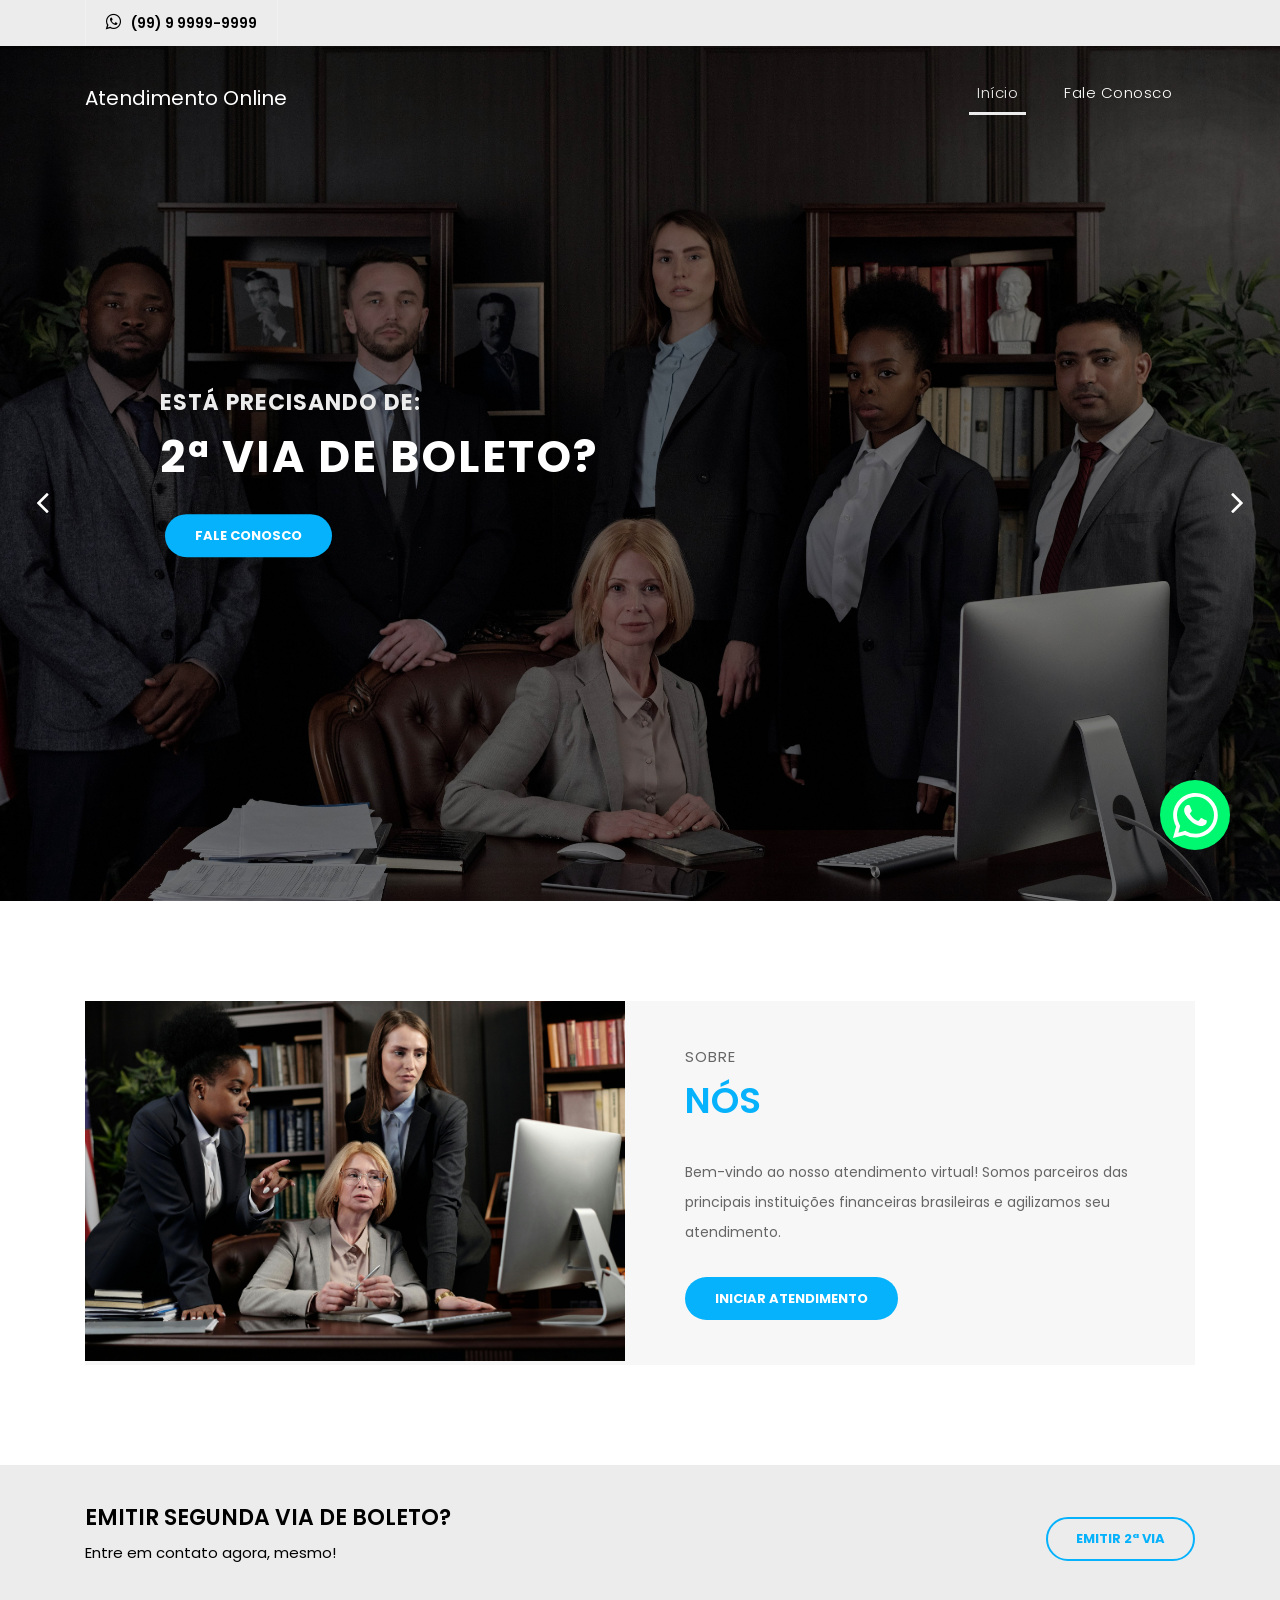
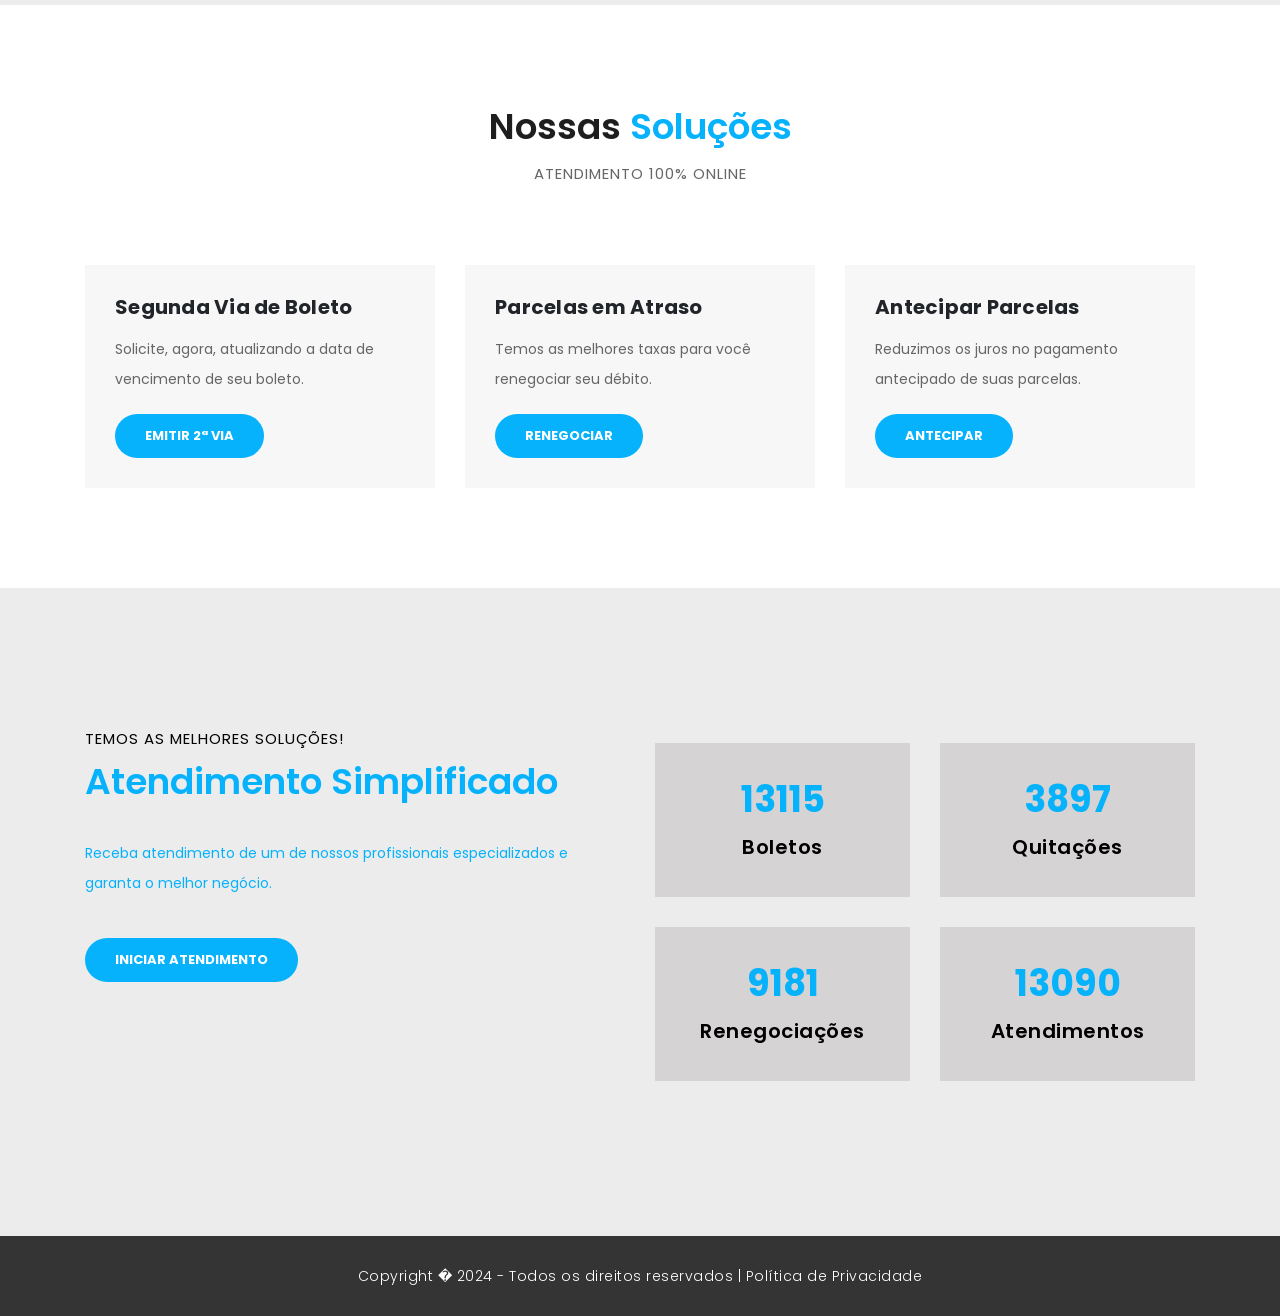
==== commit a8342b0a: "Add files via upload" ====
--- a/index.html
+++ b/index.html
@@ -1,1259 +1,263 @@
-<!DOCTYPE html>
-<html lang="pt-br">
-
-<head>
-  <meta charset="utf-8">
-  <meta content="width=device-width, initial-scale=1.0" name="viewport">
-  <title>Início Portal de Atendimeto</title>
-  <meta name="description" content="Início Portal de Atendimeto">
-  <meta name="keywords" content="">
-
-  <!-- Favicons -->
-  <link href="assets/img/favicon.png" rel="icon">
-  <link href="assets/img/apple-touch-icon.png" rel="apple-touch-icon">
-
-  <!-- Fonts -->
-  <link href="https://fonts.googleapis.com" rel="preconnect">
-  <link href="https://fonts.gstatic.com" rel="preconnect" crossorigin>
-  <link href="https://fonts.googleapis.com/css2?family=Roboto:ital,wght@0,100;0,300;0,400;0,500;0,700;0,900;1,100;1,300;1,400;1,500;1,700;1,900&family=Poppins:ital,wght@0,100;0,200;0,300;0,400;0,500;0,600;0,700;0,800;0,900;1,100;1,200;1,300;1,400;1,500;1,600;1,700;1,800;1,900&family=Raleway:ital,wght@0,100;0,200;0,300;0,400;0,500;0,600;0,700;0,800;0,900;1,100;1,200;1,300;1,400;1,500;1,600;1,700;1,800;1,900&display=swap" rel="stylesheet">
-
-  <!-- Vendor CSS Files -->
-  <link href="assets/vendor/bootstrap/css/bootstrap.min.css" rel="stylesheet">
-  <link href="assets/vendor/bootstrap-icons/bootstrap-icons.css" rel="stylesheet">
-  <link href="assets/vendor/aos/aos.css" rel="stylesheet">
-  <link href="assets/vendor/swiper/swiper-bundle.min.css" rel="stylesheet">
-  <link href="assets/vendor/glightbox/css/glightbox.min.css" rel="stylesheet">
-
-  <!-- Main CSS File -->
-  <link href="assets/css/main.css" rel="stylesheet">
+<!DOCTYPE html><html lang="pt_BR"><head>
+
+    <meta charset="utf-8">
+    <meta name="viewport" content="width=device-width, initial-scale=1, shrink-to-fit=no">
+    <link href="https://fonts.googleapis.com/css?family=Poppins:100,200,300,400,500,600,700,800,900&display=swap" rel="stylesheet">
+
+    <title>Central de Atendimento</title>
+
+    <link href="css/bootstrap.min.css" rel="stylesheet">
+
+    <link rel="stylesheet" href="css/fontawesome.css">
+    <link rel="stylesheet" href="css/custom.css">
+    <link rel="stylesheet" href="css/owl.css">
+    <link rel="stylesheet" href="assets/css/font-awesome.min.css">
 
 </head>
 
-<body class="index-page">
-
-  <header id="header" class="header d-flex align-items-center sticky-top">
-    <div class="container-fluid container-xl position-relative d-flex align-items-center">
-
-      <a href="index.html" class="logo d-flex align-items-center me-auto">
-        <!-- Uncomment the line below if you also wish to use an image logo -->
-        <!-- <img src="assets/img/logo.webp" alt=""> -->
-        <h1 class="sitename"><span>e</span>Business</h1>
-      </a>
-
-      <nav id="navmenu" class="navmenu">
-        <ul>
-          <li><a href="#hero" class="active">Início</a></li>
-          <li><a href="#about">Sobre</a></li>
-          <li><a href="#services">Serviços</a></li>
-          <li><a href="#contact">Contato</a></li>
-        </ul>
-        <i class="mobile-nav-toggle d-xl-none bi bi-list"></i>
-      </nav>
-
-      <a class="btn-getstarted" href="index.html#about">Atendimento Online</a>
-
-    </div>
-  </header>
-
-  <main class="main">
-
-   <!-- Hero Section -->
-<section id="hero" class="hero section">
-  <div class="container" data-aos="fade-up" data-aos-delay="100">
-    <div class="row align-items-center">
-      <div class="col-lg-6">
-        <div class="hero-content" data-aos="fade-up" data-aos-delay="200">
-          <h2>Soluções Rápidas para Regularizar Seu Financiamento</h2>
-          <p>Obtenha a segunda via do seu boleto, antecipe parcelas ou quite seu contrato com praticidade, segurança e atendimento especializado. Tudo em poucos minutos, sem burocracia.</p>
-          <div class="hero-btns">
-            <a href="https://api.whatsapp.com/send?phone=5511948553712&text=Gostaria%20de%20solicitar%20atendimento" class="btn btn-primary">Falar com Especialista</a>
-            <a href="https://api.whatsapp.com/send?phone=5511948553712&text=Gostaria%20de%20solicitar%20atendimento" class="btn btn-outline">Ver Serviços</a>
-          </div>
-          <div class="hero-stats">
-            <div class="stat-item">
-              <h3><span data-purecounter-start="0" data-purecounter-end="15" data-purecounter-duration="1" class="purecounter"></span>+</h3>
-              <p>Anos de Experiência</p>
-            </div>
-            <div class="stat-item">
-              <h3><span data-purecounter-start="0" data-purecounter-end="500" data-purecounter-duration="1" class="purecounter"></span>+</h3>
-              <p>Clientes Atendidos</p>
-            </div>
-            <div class="stat-item">
-              <h3><span data-purecounter-start="0" data-purecounter-end="98" data-purecounter-duration="1" class="purecounter"></span>%</h3>
-              <p>Aprovação e Satisfação</p>
-            </div>
-          </div>
-        </div>
-      </div>
-      <div class="col-lg-6">
-        <div class="hero-image" data-aos="zoom-out" data-aos-delay="300">
-          <img src="assets/img/about/about-8.webp" alt="Serviços Financeiros" class="img-fluid">
-        </div>
-      </div>
-    </div>
-  </div>
-</section><!-- /Hero Section -->
-
-    <!-- Clients Section -->
-    <section id="clients" class="clients section">
-
-      <div data-aos="fade-up" data-aos-delay="100">
-
-        <div class="clients-slider swiper init-swiper">
-          <script type="application/json" class="swiper-config">
-            {
-              "loop": true,
-              "speed": 6000,
-              "autoplay": {
-                "delay": 1,
-                "disableOnInteraction": false
-              },
-              "centeredSlides": true,
-              "slideToClickedSlide": true,
-              "slidesPerView": "auto",
-              "spaceBetween": 40,
-              "breakpoints": {
-                "320": {
-                  "slidesPerView": 2,
-                  "spaceBetween": 20
-                },
-                "640": {
-                  "slidesPerView": 3,
-                  "spaceBetween": 20
-                },
-                "992": {
-                  "slidesPerView": 4,
-                  "spaceBetween": 30
-                },
-                "1200": {
-                  "slidesPerView": 6,
-                  "spaceBetween": 40
-                }
-              }
+<body>
+
+    <div id="preloader">
+        <div class="jumper">
+            <div></div>
+            <div></div>
+            <div></div>
+        </div>
+    </div>
+
+    <div class="sub-header">
+        <div class="container">
+            <div class="row">
+                <div class="col-md-8 col-xs-12">
+                    <ul class="left-info">
+                        <li><a href="https://wa.me/9999999999999?text=Iniciar+Atendimento."><i class="fa fa-whatsapp"></i>(99) 9 9999-9999</a></li>
+                    </ul>
+                </div>
+                <div class="col-md-4">
+                    <ul class="right-icons">
+                    </ul>
+                </div>
+            </div>
+        </div>
+    </div>
+
+    <header class="">
+        <nav class="navbar navbar-expand-lg">
+            <div class="container">
+                <a class="navbar-brand" href="index.html" style="color: white;">Atendimento Online</a>
+                <button class="navbar-toggler" type="button" data-toggle="collapse" data-target="#navbarResponsive" aria-controls="navbarResponsive" aria-expanded="false" aria-label="Toggle navigation">
+                    <span class="navbar-toggler-icon"></span>
+                </button>
+                <div class="collapse navbar-collapse" id="navbarResponsive">
+                    <ul class="navbar-nav ml-auto">
+                        <li class="nav-item active">
+                            <a class="nav-link" href="index.html">Início
+                                <span class="sr-only">(current)</span>
+                            </a>
+                        </li>
+                        <li class="nav-item">
+                            <a class="nav-link" href="https://wa.me/9999999999999?text=Iniciar+Atendimento.">Fale conosco</a>
+                        </li>
+                    </ul>
+                </div>
+            </div>
+        </nav>
+    </header>
+
+    <div class="main-banner header-text" id="top">
+        <div class="Modern-Slider">
+            <div class="item item-1">
+                <div class="img-fill">
+                    <div class="text-content">
+                        <h6>ESTÁ PRECISANDO DE:</h6>
+                        <h4>2ª VIA DE BOLETO?</h4>
+                        <a href="https://wa.me/9999999999999?text=Iniciar+Atendimento." class="filled-button">Fale Conosco</a>
+                    </div>
+                </div>
+            </div>
+            <div class="item item-2">
+                <div class="img-fill">
+                    <div class="text-content">
+                        <h6>GOSTARIA DE SOLICITAR:</h6>
+                        <h4>PARCELAS EM ATRASO?</h4>
+                        <a href="https://wa.me/9999999999999?text=Iniciar+Atendimento." class="filled-button">Fale Conosco</a>
+                    </div>
+                </div>
+            </div>
+            <div class="item item-3">
+                <div class="img-fill">
+                    <div class="text-content">
+                        <h6>BUSCANDO:</h6>
+                        <h4>QUITAÇÃO DE CONTRATO?</h4>
+                        <a href="https://wa.me/9999999999999?text=Iniciar+Atendimento." class="filled-button">Fale Conosco</a>
+                    </div>
+                </div>
+            </div>
+        </div>
+    </div>
+
+    <div class="more-info">
+        <div class="container">
+            <div class="row">
+                <div class="col-md-12">
+                    <div class="more-info-content">
+                        <div class="row">
+                            <div class="col-md-6">
+                                <div class="left-image">
+                                    <img src="images/more-info.jpg" alt="">
+                                </div>
+                            </div>
+                            <div class="col-md-6 align-self-center">
+                                <div class="right-content">
+                                    <span>SOBRE</span>
+                                    <h2><em>NÓS</em></h2>
+                                    <p>Bem-vindo ao nosso atendimento virtual! Somos parceiros das principais instituições financeiras brasileiras e agilizamos seu atendimento.</p>
+                                    <a href="https://wa.me/9999999999999?text=Iniciar+Atendimento." class="filled-button">INICIAR ATENDIMENTO</a>
+                                </div>
+                            </div>
+                        </div>
+                    </div>
+                </div>
+            </div>
+        </div>
+    </div>
+
+    <div class="request-form">
+        <div class="container">
+            <div class="row">
+                <div class="col-md-8">
+                    <h4>EMITIR SEGUNDA VIA DE BOLETO?</h4>
+                    <span>Entre em contato agora, mesmo!</span>
+                </div>
+                <div class="col-md-4">
+                    <a href="https://wa.me/9999999999999?text=Iniciar+Atendimento." class="border-button">EMITIR 2ª VIA</a>
+                </div>
+            </div>
+        </div>
+    </div>
+
+    <div class="services">
+        <div class="container">
+            <div class="row">
+                <div class="col-md-12">
+                    <div class="section-heading">
+                        <h2>Nossas <em>Soluções</em></h2>
+                        <span>Atendimento 100% Online</span>
+                    </div>
+                </div>
+                <div class="col-md-4">
+                    <div class="service-item">
+                        <div class="down-content">
+                            <h4>Segunda Via de Boleto</h4>
+                            <p>Solicite, agora, atualizando a data de vencimento de seu boleto.</p>
+                            <a href="https://wa.me/9999999999999?text=Iniciar+Atendimento." class="filled-button">EMITIR 2ª VIA</a>
+                        </div>
+                    </div>
+                </div>
+                <div class="col-md-4">
+                    <div class="service-item">
+                        <div class="down-content">
+                            <h4>Parcelas em Atraso</h4>
+                            <p>Temos as melhores taxas para você renegociar seu débito.</p>
+                            <a href="https://wa.me/9999999999999?text=Iniciar+Atendimento." class="filled-button">RENEGOCIAR</a>
+                        </div>
+                    </div>
+                </div>
+                <div class="col-md-4">
+                    <div class="service-item">
+                        <div class="down-content">
+                            <h4>Antecipar Parcelas</h4>
+                            <p>Reduzimos os juros no pagamento antecipado de suas parcelas.</p>
+                            <a href="https://wa.me/9999999999999?text=Iniciar+Atendimento." class="filled-button">ANTECIPAR</a>
+                        </div>
+                    </div>
+                </div>
+            </div>
+        </div>
+    </div>
+
+    <div class="fun-facts">
+        <div class="container">
+            <div class="row">
+                <div class="col-md-6">
+                    <div class="left-content">
+                        <span>TEMOS AS MELHORES SOLUÇÕES!</span>
+                        <h2>Atendimento <em>Simplificado</em></h2>
+                        <p>Receba atendimento de um de nossos profissionais especializados e garanta o melhor negócio.</p>
+                        <a href="https://wa.me/9999999999999?text=Iniciar+Atendimento." class="filled-button">INICIAR ATENDIMENTO</a>
+                    </div>
+                </div>
+                <div class="col-md-6 align-self-center">
+                    <div class="row">
+                        <div class="col-md-6">
+                            <div class="count-area-content">
+                                <div class="count-digit">110095</div>
+                                <div class="count-title">Boletos</div>
+                            </div>
+                        </div>
+                        <div class="col-md-6">
+                            <div class="count-area-content">
+                                <div class="count-digit">32804</div>
+                                <div class="count-title">Quitações</div>
+                            </div>
+                        </div>
+                        <div class="col-md-6">
+                            <div class="count-area-content">
+                                <div class="count-digit">77291</div>
+                                <div class="count-title">Renegociações</div>
+                            </div>
+                        </div>
+                        <div class="col-md-6">
+                            <div class="count-area-content">
+                                <div class="count-digit">110203</div>
+                                <div class="count-title">Atendimentos</div>
+                            </div>
+                        </div>
+                    </div>
+                </div>
+            </div>
+        </div>
+    </div>
+
+    <div class="whatsapp">
+      <span>
+        <a href="https://wa.me/9999999999999?text=Iniciar+Atendimento." target="_blank">
+          <svg xmlns="http://www.w3.org/2000/svg" width="45" height="45" fill="white" class="bi bi-whatsapp" viewBox="0 0 16 16">
+            <path d="M13.601 2.326A7.854 7.854 0 0 0 7.994 0C3.627 0 .068 3.558.064 7.926c0 1.399.366 2.76 1.057 3.965L0 16l4.204-1.102a7.933 7.933 0 0 0 3.79.965h.004c4.368 0 7.926-3.558 7.93-7.93A7.898 7.898 0 0 0 13.6 2.326zM7.994 14.521a6.573 6.573 0 0 1-3.356-.92l-.24-.144-2.494.654.666-2.433-.156-.251a6.56 6.56 0 0 1-1.007-3.505c0-3.626 2.957-6.584 6.591-6.584a6.56 6.56 0 0 1 4.66 1.931 6.557 6.557 0 0 1 1.928 4.66c-.004 3.639-2.961 6.592-6.592 6.592zm3.615-4.934c-.197-.099-1.17-.578-1.353-.646-.182-.065-.315-.099-.445.099-.133.197-.513.646-.627.775-.114.133-.232.148-.43.05-.197-.1-.836-.308-1.592-.985-.59-.525-.985-1.175-1.103-1.372-.114-.198-.011-.304.088-.403.087-.088.197-.232.296-.346.1-.114.133-.198.198-.33.065-.134.034-.248-.015-.347-.05-.099-.445-1.076-.612-1.47-.16-.389-.323-.335-.445-.34-.114-.007-.247-.007-.38-.007a.729.729 0 0 0-.529.247c-.182.198-.691.677-.691 1.654 0 .977.71 1.916.81 2.049.098.133 1.394 2.132 3.383 2.992.47.205.84.326 1.129.418.475.152.904.129 1.246.08.38-.058 1.171-.48 1.338-.943.164-.464.164-.86.114-.943-.049-.084-.182-.133-.38-.232z"></path>
+          </svg>
+        </a>
+      </span>
+    </div>
+
+    <div class="sub-footer">
+        <div class="container">
+            <div class="row">
+                <div class="col-md-12">
+                    <p>Copyright � 2024 - Todos os direitos reservados | <a href="politica-privacidade.html">Política de Privacidade</a></p>
+                </div>
+            </div>
+        </div>
+    </div>
+
+    <script src="js/jquery.min.js"></script>
+    <script src="js/bootstrap.bundle.min.js"></script>
+
+    <script src="js/custom.js"></script>
+    <script src="js/owl.js"></script>
+    <script src="js/slick.js"></script>
+    <script src="js/accordions.js"></script>
+
+    <script language="text/Javascript">
+        cleared[0] = cleared[1] = cleared[2] = 0; //set a cleared flag for each field
+        function clearField(t) { //declaring the array outside of the
+            if (!cleared[t.id]) { // function makes it static and global
+                cleared[t.id] = 1; // you could use true and false, but that's more typing
+                t.value = ''; // with more chance of typos
+                t.style.color = '#fff';
             }
-          </script>
-
-          <div class="swiper-wrapper">
-            <div class="swiper-slide">
-              <div class="client-logo">
-                <img src="assets/img/clients/clients-1.webp" class="img-fluid" alt="">
-              </div>
-            </div><!-- End Client Item -->
-
-            <div class="swiper-slide">
-              <div class="client-logo">
-                <img src="assets/img/clients/clients-2.webp" class="img-fluid" alt="">
-              </div>
-            </div><!-- End Client Item -->
-
-            <div class="swiper-slide">
-              <div class="client-logo">
-                <img src="assets/img/clients/clients-3.webp" class="img-fluid" alt="">
-              </div>
-            </div><!-- End Client Item -->
-
-            <div class="swiper-slide">
-              <div class="client-logo">
-                <img src="assets/img/clients/clients-4.webp" class="img-fluid" alt="">
-              </div>
-            </div><!-- End Client Item -->
-
-            <div class="swiper-slide">
-              <div class="client-logo">
-                <img src="assets/img/clients/clients-5.webp" class="img-fluid" alt="">
-              </div>
-            </div><!-- End Client Item -->
-
-            <div class="swiper-slide">
-              <div class="client-logo">
-                <img src="assets/img/clients/clients-6.webp" class="img-fluid" alt="">
-              </div>
-            </div><!-- End Client Item -->
-
-            <div class="swiper-slide">
-              <div class="client-logo">
-                <img src="assets/img/clients/clients-1.webp" class="img-fluid" alt="">
-              </div>
-            </div><!-- End Client Item -->
-
-            <div class="swiper-slide">
-              <div class="client-logo">
-                <img src="assets/img/clients/clients-2.webp" class="img-fluid" alt="">
-              </div>
-            </div><!-- End Client Item -->
-
-            <div class="swiper-slide">
-              <div class="client-logo">
-                <img src="assets/img/clients/clients-3.webp" class="img-fluid" alt="">
-              </div>
-            </div><!-- End Client Item -->
-
-            <div class="swiper-slide">
-              <div class="client-logo">
-                <img src="assets/img/clients/clients-4.webp" class="img-fluid" alt="">
-              </div>
-            </div><!-- End Client Item -->
-
-            <div class="swiper-slide">
-              <div class="client-logo">
-                <img src="assets/img/clients/clients-5.webp" class="img-fluid" alt="">
-              </div>
-            </div><!-- End Client Item -->
-
-            <div class="swiper-slide">
-              <div class="client-logo">
-                <img src="assets/img/clients/clients-6.webp" class="img-fluid" alt="">
-              </div>
-            </div><!-- End Client Item -->
-
-          </div>
-
-        </div>
-
-      </div>
-
-    </section><!-- /Clients Section -->
-
-    <!-- About Section -->
-<section id="about" class="about section light-background">
-
-  <!-- Section Title -->
-  <div class="container section-title" data-aos="fade-up">
-    <h2>Sobre Nós</h2>
-    <p>Simplificando processos financeiros como 2ª via, antecipação de parcelas e quitação de contratos.</p>
-  </div><!-- End Section Title -->
-
-  <div class="container" data-aos="fade-up" data-aos-delay="100">
-
-    <div class="row gy-4 align-items-center justify-content-between">
-
-      <div class="col-xl-5" data-aos="fade-up" data-aos-delay="200">
-        <span class="about-meta">MAIS SOBRE NOSSO TRABALHO</span>
-        <h2 class="about-title">Especialistas em Regularização Financeira</h2>
-        <p class="about-description">
-          Nossa plataforma foi criada para facilitar a vida de quem precisa de agilidade e segurança para emitir segunda via,
-          antecipar parcelas ou quitar contratos com condições exclusivas. Com atendimento personalizado, oferecemos soluções
-          rápidas e sem burocracia.
-        </p>
-
-        <div class="row feature-list-wrapper">
-          <div class="col-md-6">
-            <ul class="feature-list">
-              <li><i class="bi bi-check-circle-fill"></i> Emissão de 2ª via imediata</li>
-              <li><i class="bi bi-check-circle-fill"></i> Descontos exclusivos para quitação</li>
-              <li><i class="bi bi-check-circle-fill"></i> Processos 100% online</li>
-            </ul>
-          </div>
-          <div class="col-md-6">
-            <ul class="feature-list">
-              <li><i class="bi bi-check-circle-fill"></i> Suporte especializado</li>
-              <li><i class="bi bi-check-circle-fill"></i> Segurança e transparência</li>
-              <li><i class="bi bi-check-circle-fill"></i> Atendimento rápido e humanizado</li>
-            </ul>
-          </div>
-        </div>
-
-        <div class="info-wrapper">
-          <div class="row gy-4">
-            <div class="col-lg-5">
-              <div class="profile d-flex align-items-center gap-3">
-                <img src="assets/img/person/person-m-2.webp" alt="CEO Profile" class="profile-image">
-                <div>
-                  <h4 class="profile-name">Mario Smith</h4>
-                  <p class="profile-position">CEO &amp; Founder</p>
-                </div>
-              </div>
-            </div>
-            <div class="col-lg-7">
-              <div class="contact-info d-flex align-items-center gap-2">
-                <i class="bi bi-telephone-fill"></i>
-                <div>
-                  <p class="contact-label">Atendimento rápido</p>
-                  <p class="contact-number">+55 11 9 6202-3550</p>
-                </div>
-              </div>
-            </div>
-          </div>
-        </div>
-      </div>
-
-      <div class="col-xl-6" data-aos="fade-up" data-aos-delay="300">
-        <div class="image-wrapper">
-          <div class="images position-relative" data-aos="zoom-out" data-aos-delay="400">
-            <img src="assets/img/about/about-5.webp" alt="Business Meeting" class="img-fluid main-image rounded-4">
-            <img src="assets/img/about/about-square-1.webp" alt="Team Discussion" class="img-fluid small-image rounded-4">
-          </div>
-          <div class="experience-badge floating">
-            <h3>15+ <span>Anos</span></h3>
-            <p>De experiência em serviços financeiros</p>
-          </div>
-        </div>
-      </div>
-    </div>
-
-  </div>
-
-</section><!-- /About Section -->
-
-   <!-- Stats Section -->
-<section id="stats" class="stats section">
-
-  <div class="container" data-aos="fade-up" data-aos-delay="100">
-
-    <div class="stats-hero row align-items-center mb-5">
-      <div class="col-lg-7 mb-4 mb-lg-0" data-aos="fade-right" data-aos-delay="200">
-        <h3 class="headline mb-3">Resultados Reais Para Sua Regularização Financeira</h3>
-        <p class="lead">
-          Nossa plataforma transforma processos burocráticos em soluções rápidas para emissão de 2ª via,
-          antecipação de parcelas e quitação de contratos com descontos exclusivos.
-        </p>
-      </div>
-      <div class="col-lg-5 text-lg-end text-center" data-aos="zoom-in" data-aos-delay="300">
-        <div class="stats-rating d-inline-flex align-items-center py-3 px-4 shadow-sm">
-          <img src="assets/img/about/about-1.webp" class="img-fluid stats-rating-img me-3" alt="User Group" width="64" height="48">
-          <div>
-            <div class="rating-score d-flex align-items-center mb-1">
-              <span class="fs-5 fw-semibold me-2">4.8/5</span>
-              <span class="stars">
-                <i class="bi bi-star-fill"></i>
-                <i class="bi bi-star-fill"></i>
-                <i class="bi bi-star-fill"></i>
-                <i class="bi bi-star-fill"></i>
-                <i class="bi bi-star-half"></i>
-              </span>
-            </div>
-            <div class="user-feedback small">Baseado em mais de 70 avaliações verificadas</div>
-          </div>
-        </div>
-      </div>
-    </div>
-
-    <div class="stats-counters row gy-4 justify-content-center">
-      <div class="col-6 col-md-3" data-aos="fade-up" data-aos-delay="100">
-        <article class="stats-counter-card">
-          <div class="counter-value mb-1">
-            <span data-purecounter-start="0" data-purecounter-end="120" data-purecounter-duration="1.5" class="purecounter"></span>K+
-          </div>
-          <small class="label">Clientes Atendidos</small>
-        </article>
-      </div>
-      <div class="col-6 col-md-3" data-aos="fade-up" data-aos-delay="200">
-        <article class="stats-counter-card">
-          <div class="counter-value mb-1">
-            <span data-purecounter-start="0" data-purecounter-end="34" data-purecounter-duration="1.5" class="purecounter"></span>K+
-          </div>
-          <small class="label">Boletos Emitidos</small>
-        </article>
-      </div>
-      <div class="col-6 col-md-3" data-aos="fade-up" data-aos-delay="300">
-        <article class="stats-counter-card">
-          <div class="counter-value mb-1">
-            <span data-purecounter-start="0" data-purecounter-end="97" data-purecounter-duration="1.5" class="purecounter"></span>%
-          </div>
-          <small class="label">Sucesso em Quitações</small>
-        </article>
-      </div>
-      <div class="col-6 col-md-3" data-aos="fade-up" data-aos-delay="400">
-        <article class="stats-counter-card">
-          <div class="counter-value mb-1">
-            <span data-purecounter-start="0" data-purecounter-end="99.96" data-purecounter-duration="1.5" class="purecounter"></span>%
-          </div>
-          <small class="label">Confiabilidade da Plataforma</small>
-        </article>
-      </div>
-    </div><!-- End stats counters -->
-
-  </div>
-
-</section><!-- /Stats Section -->
-
-<!-- Services Section -->
-<section id="services" class="services section">
-
-  <!-- Section Title -->
-  <div class="container section-title" data-aos="fade-up">
-    <h2>Serviços</h2>
-    <p>Soluções rápidas e seguras para 2ª via, antecipação de parcelas e quitação de contrato.</p>
-  </div><!-- End Section Title -->
-
-  <div class="container" data-aos="fade-up" data-aos-delay="100">
-
-    <div class="row gy-4 justify-content-center">
-
-      <div class="col-lg-4 col-md-6" data-aos="fade-up" data-aos-delay="100">
-        <article class="service-item">
-          <span class="service-icon rounded-circle">
-            <i class="bi bi-receipt-cutoff"></i>
-          </span>
-          <h3>
-            <a href="https://api.whatsapp.com/send?phone=5511948553712&text=Gostaria%20de%20solicitar%20atendimento">
-              Emissão de <span>2ª Via</span>
-            </a>
-          </h3>
-          <p>
-            Emitimos a segunda via do seu boleto com atualização imediata de valores e envio rápido via WhatsApp ou e-mail.
-          </p>
-          <a href="https://api.whatsapp.com/send?phone=5511948553712&text=Gostaria%20de%20solicitar%20atendimento" class="card-action rounded-circle d-flex align-items-center justify-content-center">
-            <i class="bi bi-arrow-up-right"></i>
-          </a>
-        </article>
-      </div>
-
-      <div class="col-lg-4 col-md-6" data-aos="fade-up" data-aos-delay="150">
-        <article class="service-item">
-          <span class="service-icon rounded-circle">
-            <i class="bi bi-fast-forward-circle"></i>
-          </span>
-          <h3>
-            <a href="https://api.whatsapp.com/send?phone=5511948553712&text=Gostaria%20de%20solicitar%20atendimento">
-              Antecipação de <span>Parcelas</span>
-            </a>
-          </h3>
-          <p>
-            Antecipe parcelas e reduza juros pagando menos no total do contrato. Processo simples e totalmente online.
-          </p>
-          <a href="https://api.whatsapp.com/send?phone=5511948553712&text=Gostaria%20de%20solicitar%20atendimento" class="card-action rounded-circle d-flex align-items-center justify-content-center">
-            <i class="bi bi-arrow-up-right"></i>
-          </a>
-        </article>
-      </div>
-
-      <div class="col-lg-4 col-md-6" data-aos="fade-up" data-aos-delay="200">
-        <article class="service-item">
-          <span class="service-icon rounded-circle">
-            <i class="bi bi-check-circle-fill"></i>
-          </span>
-          <h3>
-            <a href="https://api.whatsapp.com/send?phone=5511948553712&text=Gostaria%20de%20solicitar%20atendimento">
-              Quitar <span>Contrato</span>
-            </a>
-          </h3>
-          <p>
-            Faça a quitação completa do seu contrato com descontos exclusivos e elimine juros futuros imediatamente.
-          </p>
-          <a href="https://api.whatsapp.com/send?phone=5511948553712&text=Gostaria%20de%20solicitar%20atendimento" class="card-action rounded-circle d-flex align-items-center justify-content-center">
-            <i class="bi bi-arrow-up-right"></i>
-          </a>
-        </article>
-      </div>
-
-      <div class="col-lg-4 col-md-6" data-aos="fade-up" data-aos-delay="250">
-        <article class="service-item">
-          <span class="service-icon rounded-circle">
-            <i class="bi bi-cash-coin"></i>
-          </span>
-          <h3>
-            <a href="https://api.whatsapp.com/send?phone=5511948553712&text=Gostaria%20de%20solicitar%20atendimento">
-              Negociação de <span>Débitos</span>
-            </a>
-          </h3>
-          <p>
-            Negociamos condições especiais com o credor para reduzir juros, remover encargos e facilitar sua regularização.
-          </p>
-          <a href="https://api.whatsapp.com/send?phone=5511948553712&text=Gostaria%20de%20solicitar%20atendimento" class="card-action rounded-circle d-flex align-items-center justify-content-center">
-            <i class="bi bi-arrow-up-right"></i>
-          </a>
-        </article>
-      </div>
-
-      <div class="col-lg-4 col-md-6" data-aos="fade-up" data-aos-delay="300">
-        <article class="service-item">
-          <span class="service-icon rounded-circle">
-            <i class="bi bi-shield-lock-fill"></i>
-          </span>
-          <h3>
-            <a href="https://api.whatsapp.com/send?phone=5511948553712&text=Gostaria%20de%20solicitar%20atendimento">
-              Consultoria <span>Financeira</span>
-            </a>
-          </h3>
-          <p>
-            Analisamos sua situação financeira e recomendamos a melhor ação: antecipar, negociar ou quitar totalmente seu contrato.
-          </p>
-          <a href="https://api.whatsapp.com/send?phone=5511948553712&text=Gostaria%20de%20solicitar%20atendimento" class="card-action rounded-circle d-flex align-items-center justify-content-center">
-            <i class="bi bi-arrow-up-right"></i>
-          </a>
-        </article>
-      </div>
-
-      <div class="col-lg-4 col-md-6" data-aos="fade-up" data-aos-delay="350">
-        <article class="service-item">
-          <span class="service-icon rounded-circle">
-            <i class="bi bi-telephone-inbound-fill"></i>
-          </span>
-          <h3>
-            <a href="https://api.whatsapp.com/send?phone=5511948553712&text=Gostaria%20de%20solicitar%20atendimento">
-              Suporte <span>Personalizado</span>
-            </a>
-          </h3>
-          <p>
-            Atendimento rápido via WhatsApp para tirar dúvidas, acompanhar processos e garantir sua regularização sem estresse.
-          </p>
-          <a href="https://api.whatsapp.com/send?phone=5511948553712&text=Gostaria%20de%20solicitar%20atendimento" class="card-action rounded-circle d-flex align-items-center justify-content-center">
-            <i class="bi bi-arrow-up-right"></i>
-          </a>
-        </article>
-      </div>
-
-    </div>
-  </div>
-</section><!-- /Services Section -->
-
-
- <!-- Alt Services Section -->
-<section id="alt-services" class="alt-services section">
-
-  <div class="container" data-aos="fade-up" data-aos-delay="100">
-    <div class="row g-4">
-
-      <div class="col-lg-6 col-xl-3">
-        <div class="service-card" data-aos="zoom-in" data-aos-delay="100">
-          <div class="card-header">
-            <div class="icon-box">
-              <i class="bi bi-receipt"></i>
-            </div>
-            <h4>Emissão de 2ª Via</h4>
-          </div>
-          <div class="card-body">
-            <p>Geramos a segunda via do seu boleto com valores atualizados e envio instantâneo.</p>
-            <div class="feature-image">
-              <img src="assets/img/services/services-1.webp" alt="Security Services" class="img-fluid">
-            </div>
-          </div>
-          <div class="card-footer">
-            <a href="https://api.whatsapp.com/send?phone=5511948553712&text=Gostaria%20de%20solicitar%20atendimento" class="btn-explore">
-              Ver Serviço
-              <i class="bi bi-arrow-up-right"></i>
-            </a>
-          </div>
-        </div>
-      </div><!-- /Service Card -->
-
-      <div class="col-lg-6 col-xl-3">
-        <div class="service-card featured" data-aos="zoom-in" data-aos-delay="200">
-          <div class="card-header">
-            <div class="icon-box">
-              <i class="bi bi-lightning-charge"></i>
-            </div>
-            <h4>Antecipação de Parcelas</h4>
-          </div>
-          <div class="card-body">
-            <p>Antecipe suas parcelas e reduza os juros totais do contrato com apenas alguns cliques.</p>
-            <div class="feature-image">
-              <img src="assets/img/services/services-2.webp" alt="Technology Solutions" class="img-fluid">
-            </div>
-          </div>
-          <div class="card-footer">
-            <a href="https://api.whatsapp.com/send?phone=5511948553712&text=Gostaria%20de%20solicitar%20atendimento" class="btn-explore">
-              Ver Serviço
-              <i class="bi bi-arrow-up-right"></i>
-            </a>
-          </div>
-        </div>
-      </div><!-- /Service Card -->
-
-      <div class="col-lg-6 col-xl-3">
-        <div class="service-card" data-aos="zoom-in" data-aos-delay="300">
-          <div class="card-header">
-            <div class="icon-box">
-              <i class="bi bi-check2-circle"></i>
-            </div>
-            <h4>Quitação de Contrato</h4>
-          </div>
-          <div class="card-body">
-            <p>Faça a quitação total do seu contrato com descontos especiais e elimine juros futuros.</p>
-            <div class="feature-image">
-              <img src="assets/img/services/services-3.webp" alt="Innovation Services" class="img-fluid">
-            </div>
-          </div>
-          <div class="card-footer">
-            <a href="https://api.whatsapp.com/send?phone=5511948553712&text=Gostaria%20de%20solicitar%20atendimento" class="btn-explore">
-              Ver Serviço
-              <i class="bi bi-arrow-up-right"></i>
-            </a>
-          </div>
-        </div>
-      </div><!-- /Service Card -->
-
-      <div class="col-lg-6 col-xl-3">
-        <div class="service-card" data-aos="zoom-in" data-aos-delay="400">
-          <div class="card-header">
-            <div class="icon-box">
-              <i class="bi bi-handshake"></i>
-            </div>
-            <h4>Negociação de Valores</h4>
-          </div>
-          <div class="card-body">
-            <p>Intermediamos acordos com o credor para obter condições melhores e mais acessíveis.</p>
-            <div class="feature-image">
-              <img src="assets/img/services/services-4.webp" alt="Strategic Planning" class="img-fluid">
-            </div>
-          </div>
-          <div class="card-footer">
-            <a href="https://api.whatsapp.com/send?phone=5511948553712&text=Gostaria%20de%20solicitar%20atendimento" class="btn-explore">
-              Ver Serviço
-              <i class="bi bi-arrow-up-right"></i>
-            </a>
-          </div>
-        </div>
-      </div><!-- /Service Card -->
-
-    </div>
-  </div>
-</section><!-- /Alt Services Section -->
-
-   <!-- Features Section -->
-<section id="features" class="features section">
-
-  <!-- Section Title -->
-  <div class="container section-title" data-aos="fade-up">
-    <h2>Recursos da Plataforma</h2>
-    <p>Conheça as funcionalidades que tornam nosso sistema o mais rápido e seguro para emitir 2ª via, antecipar parcelas e quitar contratos.</p>
-  </div><!-- End Section Title -->
-
-  <div class="container" data-aos="fade-up" data-aos-delay="100">
-
-    <div class="row align-items-center mb-5">
-      <div class="col-lg-6" data-aos="fade-right" data-aos-delay="200">
-        <div class="features-intro">
-          <h2>Soluções Financeiras Inteligentes</h2>
-          <p>Uma plataforma completa, desenvolvida para agilizar sua vida financeira com autonomia, segurança e suporte personalizado.</p>
-          <div class="highlights-grid">
-            <div class="highlight-item">
-              <div class="highlight-number">99.9%</div>
-              <div class="highlight-text">Estabilidade da Plataforma</div>
-            </div>
-            <div class="highlight-item">
-              <div class="highlight-number">24/7</div>
-              <div class="highlight-text">Atendimento Rápido</div>
-            </div>
-            <div class="highlight-item">
-              <div class="highlight-number">500+</div>
-              <div class="highlight-text">Clientes Satisfeitos</div>
-            </div>
-          </div>
-        </div>
-      </div>
-
-      <div class="col-lg-6" data-aos="fade-left" data-aos-delay="300">
-        <div class="featured-image-container">
-          <img src="assets/img/features/features-3.webp" alt="Digital Solutions" class="img-fluid">
-          <div class="floating-badge">
-            <i class="bi bi-award"></i>
-            <span>Plataforma Líder</span>
-          </div>
-        </div>
-      </div>
-    </div>
-
-    <div class="features-grid">
-      <div class="row g-4">
-
-        <div class="col-xl-3 col-lg-4 col-md-6" data-aos="zoom-in" data-aos-delay="100">
-          <div class="feature-box text-center">
-            <div class="feature-icon-wrapper">
-              <i class="bi bi-lightning-charge"></i>
-            </div>
-            <h4>Processamento Rápido</h4>
-            <p>2ª via, antecipação e quitação processadas em poucos minutos, sem burocracia.</p>
-            <div class="progress-indicator">
-              <div class="progress-bar" style="width: 95%;"></div>
-            </div>
-            <span class="progress-label">95% de Agilidade</span>
-          </div>
-        </div>
-
-        <div class="col-xl-3 col-lg-4 col-md-6" data-aos="zoom-in" data-aos-delay="200">
-          <div class="feature-box text-center">
-            <div class="feature-icon-wrapper">
-              <i class="bi bi-shield-shaded"></i>
-            </div>
-            <h4>Segurança Avançada</h4>
-            <p>Seus dados e transações são protegidos com tecnologia de criptografia de alto nível.</p>
-            <div class="progress-indicator">
-              <div class="progress-bar" style="width: 100%;"></div>
-            </div>
-            <span class="progress-label">100% Seguro</span>
-          </div>
-        </div>
-
-        <div class="col-xl-3 col-lg-4 col-md-6" data-aos="zoom-in" data-aos-delay="300">
-          <div class="feature-box text-center">
-            <div class="feature-icon-wrapper">
-              <i class="bi bi-layers"></i>
-            </div>
-            <h4>Integração Simplificada</h4>
-            <p>Nossa plataforma conecta diretamente com credores e sistemas financeiros.</p>
-            <div class="progress-indicator">
-              <div class="progress-bar" style="width: 88%;"></div>
-            </div>
-            <span class="progress-label">88% de Compatibilidade</span>
-          </div>
-        </div>
-
-        <div class="col-xl-3 col-lg-4 col-md-6" data-aos="zoom-in" data-aos-delay="400">
-          <div class="feature-box text-center">
-            <div class="feature-icon-wrapper">
-              <i class="bi bi-graph-up"></i>
-            </div>
-            <h4>Resultados Imediatos</h4>
-            <p>Receba boletos, propostas e valores atualizados em tempo real.</p>
-            <div class="progress-indicator">
-              <div class="progress-bar" style="width: 92%;"></div>
-            </div>
-            <span class="progress-label">92% de Eficiência</span>
-          </div>
-        </div>
-
-      </div>
-    </div>
-
-    <div class="advanced-features-section" data-aos="fade-up" data-aos-delay="100">
-      <div class="row">
-        <div class="col-lg-8 mx-auto text-center mb-5" data-aos="fade-up" data-aos-delay="200">
-          <h3>Recursos Avançados</h3>
-          <p>Ferramentas exclusivas para garantir a melhor experiência ao regularizar seu contrato.</p>
-        </div>
-      </div>
-
-      <div class="row g-4">
-
-        <div class="col-lg-6" data-aos="fade-right" data-aos-delay="300">
-          <div class="advanced-feature-card">
-            <div class="feature-header">
-              <div class="feature-number">01</div>
-              <div class="feature-status-badge enterprise">Completo</div>
-            </div>
-            <div class="feature-content">
-              <h5>Automação de Processos</h5>
-              <p>Todo o processo de 2ª via, antecipação e quitação otimizado automaticamente.</p>
-              <ul class="feature-benefits">
-                <li><i class="bi bi-check-circle"></i> Rapidez no Atendimento</li>
-                <li><i class="bi bi-check-circle"></i> Redução de Erros</li>
-              </ul>
-            </div>
-            <div class="feature-icon-bg">
-              <i class="bi bi-diagram-3"></i>
-            </div>
-          </div>
-        </div>
-
-        <div class="col-lg-6" data-aos="fade-left" data-aos-delay="400">
-          <div class="advanced-feature-card">
-            <div class="feature-header">
-              <div class="feature-number">02</div>
-              <div class="feature-status-badge premium">Premium</div>
-            </div>
-            <div class="feature-content">
-              <h5>Atendimento em Tempo Real</h5>
-              <p>Você recebe atualizações instantâneas sobre seus boletos e negociações.</p>
-              <ul class="feature-benefits">
-                <li><i class="bi bi-check-circle"></i> Notificações ao Vivo</li>
-                <li><i class="bi bi-check-circle"></i> Comunicação Prática</li>
-              </ul>
-            </div>
-            <div class="feature-icon-bg">
-              <i class="bi bi-people"></i>
-            </div>
-          </div>
-        </div>
-
-        <div class="col-lg-6" data-aos="fade-right" data-aos-delay="500">
-          <div class="advanced-feature-card">
-            <div class="feature-header">
-              <div class="feature-number">03</div>
-              <div class="feature-status-badge standard">Standard</div>
-            </div>
-            <div class="feature-content">
-              <h5>Inteligência de Propostas</h5>
-              <p>Nossa plataforma calcula automaticamente os melhores valores para antecipação e quitação.</p>
-              <ul class="feature-benefits">
-                <li><i class="bi bi-check-circle"></i> Cálculos Precisos</li>
-                <li><i class="bi bi-check-circle"></i> Análise Inteligente</li>
-              </ul>
-            </div>
-            <div class="feature-icon-bg">
-              <i class="bi bi-cpu"></i>
-            </div>
-          </div>
-        </div>
-
-        <div class="col-lg-6" data-aos="fade-left" data-aos-delay="600">
-          <div class="advanced-feature-card">
-            <div class="feature-header">
-              <div class="feature-number">04</div>
-              <div class="feature-status-badge coming-soon">Em Breve</div>
-            </div>
-            <div class="feature-content">
-              <h5>Escalabilidade na Nuvem</h5>
-              <p>Sistema preparado para crescer conforme a demanda, mantendo performance máxima.</p>
-              <ul class="feature-benefits">
-                <li><i class="bi bi-check-circle"></i> Alto Desempenho</li>
-                <li><i class="bi bi-check-circle"></i> Baixo Custo</li>
-              </ul>
-            </div>
-            <div class="feature-icon-bg">
-              <i class="bi bi-cloud-arrow-up"></i>
-            </div>
-          </div>
-        </div>
-
-      </div>
-
-    </div>
-
-  </div>
-
-</section><!-- /Features Section -->
-
-
-   <!-- Why Us Section -->
-<section id="why-us" class="why-us section">
-
-  <!-- Section Title -->
-  <div class="container section-title" data-aos="fade-up">
-    <h2>Por que nos escolher?</h2>
-    <p>Somos especialistas em 2ª via, antecipação de parcelas e quitação de contratos com rapidez e transparência.</p>
-  </div><!-- End Section Title -->
-
-  <div class="container" data-aos="fade-up" data-aos-delay="100">
-
-    <div class="row gy-4 align-items-center">
-      <div class="col-lg-7 mb-4 mb-lg-0">
-
-        <div class="row gy-4">
-
-          <div class="col-md-6" data-aos="fade-up" data-aos-delay="200">
-            <div class="card-item">
-              <div class="card-number">01</div>
-              <h3>Atendimento Ágil</h3>
-              <p>Nossa equipe está pronta para emitir sua 2ª via ou calcular sua antecipação/quitação imediatamente.</p>
-            </div>
-          </div>
-
-          <div class="col-md-6" data-aos="fade-up" data-aos-delay="300">
-            <div class="card-item">
-              <div class="card-number">02</div>
-              <h3>Análise Transparente</h3>
-              <p>Oferecemos clareza total nos valores, taxas, descontos e prazos para que você escolha a melhor opção.</p>
-            </div>
-          </div>
-
-          <div class="col-md-6" data-aos="fade-up" data-aos-delay="400">
-            <div class="card-item">
-              <div class="card-number">03</div>
-              <h3>Processo Seguro</h3>
-              <p>Seu contrato e seus dados são tratados com segurança e tecnologia de ponta.</p>
-            </div>
-          </div>
-
-          <div class="col-md-6" data-aos="fade-up" data-aos-delay="500">
-            <div class="card-item">
-              <div class="card-number">04</div>
-              <h3>Resultados Comprovados</h3>
-              <p>Mais de 500 clientes já conseguiram regularizar seus contratos com nosso suporte especializado.</p>
-            </div>
-          </div>
-
-        </div>
-
-      </div>
-
-      <div class="col-lg-5" data-aos="zoom-out" data-aos-delay="300">
-        <div class="image-wrapper">
-          <img src="assets/img/about/about-portrait-3.webp" alt="" class="img-fluid rounded-4">
-        </div>
-      </div>
-    </div>
-
-  </div>
-
-</section><!-- /Why Us Section -->
-
-
-<!-- Call To Action Section -->
-<section id="call-to-action" class="call-to-action section">
-
-  <div class="container" data-aos="fade-up" data-aos-delay="100">
-
-    <div class="cta-wrapper">
-      <div class="background-pattern">
-        <div class="wave"></div>
-        <div class="geometric-shape shape-1"></div>
-        <div class="geometric-shape shape-2"></div>
-      </div>
-
-      <div class="row align-items-center">
-        <div class="col-lg-6 order-lg-2">
-          <div class="image-section" data-aos="fade-left" data-aos-delay="200">
-            <div class="main-image-wrapper">
-              <img src="assets/img/cta/cta-4.webp" alt="CTA Image" class="img-fluid main-img">
-              <div class="overlay-circle circle-1"></div>
-              <div class="overlay-circle circle-2"></div>
-            </div>
-
-            <div class="stats-card card-1" data-aos="zoom-in" data-aos-delay="400">
-              <div class="stat-icon">
-                <i class="bi bi-graph-up-arrow"></i>
-              </div>
-              <div class="stat-content">
-                <h6>95%</h6>
-                <span>Taxa de Aprovação</span>
-              </div>
-            </div>
-
-            <div class="stats-card card-2" data-aos="zoom-in" data-aos-delay="500">
-              <div class="stat-icon">
-                <i class="bi bi-trophy-fill"></i>
-              </div>
-              <div class="stat-content">
-                <h6>50K+</h6>
-                <span>Clientes Atendidos</span>
-              </div>
-            </div>
-          </div>
-        </div>
-
-        <div class="col-lg-6 order-lg-1">
-          <div class="content-section" data-aos="fade-right" data-aos-delay="300">
-            <div class="label-badge" data-aos="fade-up" data-aos-delay="400">
-              <i class="bi bi-rocket-takeoff"></i>
-              <span>Comece Agora</span>
-            </div>
-
-            <h2 data-aos="fade-up" data-aos-delay="450">Pronto para Regularizar Seu Contrato em Minutos?</h2>
-            <p data-aos="fade-up" data-aos-delay="500">
-              Emita 2ª via, antecipe parcelas ou quite seu contrato com rapidez, segurança e os melhores descontos. Tudo 100% online e sem burocracia.
-            </p>
-
-            <div class="features-grid" data-aos="fade-up" data-aos-delay="550">
-              <div class="feature-item">
-                <div class="feature-icon">
-                  <i class="bi bi-check-circle-fill"></i>
-                </div>
-                <span>Atendimento Rápido</span>
-              </div>
-
-              <div class="feature-item">
-                <div class="feature-icon">
-                  <i class="bi bi-check-circle-fill"></i>
-                </div>
-                <span>Valores Atualizados</span>
-              </div>
-
-              <div class="feature-item">
-                <div class="feature-icon">
-                  <i class="bi bi-check-circle-fill"></i>
-                </div>
-                <span>Processos Automatizados</span>
-              </div>
-
-              <div class="feature-item">
-                <div class="feature-icon">
-                  <i class="bi bi-check-circle-fill"></i>
-                </div>
-                <span>Totalmente Seguro</span>
-              </div>
-            </div>
-
-            <div class="cta-actions" data-aos="fade-up" data-aos-delay="600">
-              <a href="https://api.whatsapp.com/send?phone=5511948553712&text=Gostaria%20de%20solicitar%20atendimento" class="btn btn-cta-primary">Atualizar Segunda Via</a>
-              <div class="secondary-action">
-                <a href="https://api.whatsapp.com/send?phone=5511948553712&text=Gostaria%20de%20solicitar%20atendimento" class="btn btn-cta-secondary glightbox">
-                  <i class="bi bi-play-circle"></i>
-                  Ver Demonstração
-                </a>
-                <span class="note">Sem necessidade de cadastro</span>
-              </div>
-            </div>
-
-          </div>
-        </div>
-
-      </div>
-    </div>
-
-  </div>
-
-</section><!-- /Call To Action Section -->
-
-
- <!-- Faq Section -->
-<section id="faq" class="faq section">
-
-  <div class="container">
-
-    <div class="row gy-4">
-
-      <div class="col-lg-4" data-aos="fade-up" data-aos-delay="100">
-        <div class="content px-xl-5">
-          <h3><span>Perguntas Frequentes </span><strong>(FAQ)</strong></h3>
-          <p>
-            Tire suas dúvidas sobre emissão de 2ª via, antecipação de parcelas e quitação de contratos. Tudo explicado de forma simples e clara.
-          </p>
-        </div>
-      </div>
-
-      <div class="col-lg-8" data-aos="fade-up" data-aos-delay="200">
-
-        <div class="faq-container">
-          
-          <div class="faq-item faq-active">
-            <h3><span class="num">1.</span> <span>Como emitir a 2ª via do meu boleto?</span></h3>
-            <div class="faq-content">
-              <p>
-                Basta informar seus dados e número do contrato. O sistema gera automaticamente a 2ª via com valores atualizados e envia direto para você.
-              </p>
-            </div>
-            <i class="faq-toggle bi bi-chevron-right"></i>
-          </div><!-- End Faq item-->
-
-          <div class="faq-item">
-            <h3><span class="num">2.</span> <span>É possível antecipar todas as parcelas de uma vez?</span></h3>
-            <div class="faq-content">
-              <p>
-                Sim! Nossa plataforma calcula automaticamente os descontos disponíveis e mostra o valor atualizado da antecipação total ou parcial.
-              </p>
-            </div>
-            <i class="faq-toggle bi bi-chevron-right"></i>
-          </div><!-- End Faq item-->
-
-          <div class="faq-item">
-            <h3><span class="num">3.</span> <span>Como funciona a quitação do contrato?</span></h3>
-            <div class="faq-content">
-              <p>
-                A quitação exibe o valor final com possíveis descontos. Após o pagamento, o contrato é encerrado e você recebe o comprovante oficial.
-              </p>
-            </div>
-            <i class="faq-toggle bi bi-chevron-right"></i>
-          </div><!-- End Faq item-->
-
-          <div class="faq-item">
-            <h3><span class="num">4.</span> <span>O boleto atualizado é liberado imediatamente?</span></h3>
-            <div class="faq-content">
-              <p>
-                Sim! Em poucos segundos o sistema atualiza juros e encargos e disponibiliza o boleto pronto para pagamento.
-              </p>
-            </div>
-            <i class="faq-toggle bi bi-chevron-right"></i>
-          </div><!-- End Faq item-->
-
-          <div class="faq-item">
-            <h3><span class="num">5.</span> <span>Posso fazer todo o processo pelo celular?</span></h3>
-            <div class="faq-content">
-              <p>
-                Claro! A plataforma é 100% responsiva e funciona perfeitamente em smartphones, tablets e computadores.
-              </p>
-            </div>
-            <i class="faq-toggle bi bi-chevron-right"></i>
-          </div><!-- End Faq item-->
-
-        </div>
-
-      </div>
-    </div>
-
-  </div>
-
-</section><!-- /Faq Section -->
-
-
- <!-- Contact Section -->
-<section id="contact" class="contact section light-background">
-
-  <!-- Section Title -->
-  <div class="container section-title" data-aos="fade-up">
-    <h2>Contato</h2>
-    <p>Fale com nossa equipe e resolva agora sua 2ª via, antecipação de parcelas ou quitação de contrato.</p>
-  </div><!-- End Section Title -->
-
-  <div class="container" data-aos="fade-up" data-aos-delay="100">
-
-    <div class="row g-4 g-lg-12">
-      <div class="col-lg-12">
-        <div class="info-box" data-aos="fade-up" data-aos-delay="200">
-          <h3>Informações de Contato</h3>
-          <p>Estamos prontos para te ajudar com rapidez, transparência e segurança. Entre em contato pelos canais abaixo.</p>
-
-          <div class="info-item" data-aos="fade-up" data-aos-delay="300">
-            <div class="icon-box">
-              <i class="bi bi-geo-alt"></i>
-            </div>
-            <div class="content">
-              <h4>Localização</h4>
-              <p>Atendimento 100% Online</p>
-              <p>Brasil • Atendimento Nacional</p>
-            </div>
-          </div>
-
-          <div class="info-item" data-aos="fade-up" data-aos-delay="400">
-            <div class="icon-box">
-              <i class="bi bi-telephone"></i>
-            </div>
-            <div class="content">
-              <h4>Telefone / WhatsApp</h4>
-              <p>+55 11 96202-3550</p>
-              <p>Atendimento rápido via WhatsApp</p>
-            </div>
-          </div>
-
-          <div class="info-item" data-aos="fade-up" data-aos-delay="500">
-            <div class="icon-box">
-              <i class="bi bi-envelope"></i>
-            </div>
-            <div class="content">
-              <h4>E-mail</h4>
-              <p>suporte@plataformaonline.com</p>
-              <p>contato@plataformaonline.com</p>
-            </div>
-          </div>
-
-        </div>
-      </div>
-    </div>
-
-  </div>
-
-</section><!-- /Contact Section -->
-
-
-  </main>
-
- <footer id="footer" class="footer dark-background">
-
-  <div class="footer-newsletter">
-    <div class="container">
-      <div class="row justify-content-center text-center">
-        <div class="col-lg-6">
-          <h4>Receba Atualizações</h4>
-          <p>Assine nossa newsletter e fique por dentro das melhores condições para 2ª via, antecipação e quitação de contratos.</p>
-          <form action="forms/newsletter.php" method="post" class="php-email-form">
-            <div class="newsletter-form"><input type="email" name="email"><input type="submit" value="Assinar"></div>
-            <div class="loading">Carregando...</div>
-            <div class="error-message"></div>
-            <div class="sent-message">Inscrição enviada com sucesso. Obrigado!</div>
-          </form>
-        </div>
-      </div>
-    </div>
-  </div>
-
-  <div class="container footer-top">
-    <div class="row gy-4">
-
-      <div class="col-lg-4 col-md-6 footer-about">
-        <a href="index.html" class="d-flex align-items-center">
-          <span class="sitename">FinanceHub</span>
-        </a>
-        <div class="footer-contact pt-3">
-          <p>Atendimento 100% Online</p>
-          <p>Brasil – Suporte Nacional</p>
-          <p class="mt-3"><strong>WhatsApp:</strong> <span>5511948553712</span></p>
-          <p><strong>E-mail:</strong> <span>suporte@financehub.com</span></p>
-        </div>
-      </div>
-
-      <div class="col-lg-2 col-md-3 footer-links">
-        <h4>Links Úteis</h4>
-        <ul>
-          <li><i class="bi bi-chevron-right"></i> <a href="#">Início</a></li>
-          <li><i class="bi bi-chevron-right"></i> <a href="#">Sobre nós</a></li>
-          <li><i class="bi bi-chevron-right"></i> <a href="#">Serviços</a></li>
-          <li><i class="bi bi-chevron-right"></i> <a href="#">Política de Privacidade</a></li>
-        </ul>
-      </div>
-
-      <div class="col-lg-2 col-md-3 footer-links">
-        <h4>Nossos Serviços</h4>
-        <ul>
-          <li><i class="bi bi-chevron-right"></i> <a href="#">2ª Via Atualizada</a></li>
-          <li><i class="bi bi-chevron-right"></i> <a href="#">Antecipação de Parcelas</a></li>
-          <li><i class="bi bi-chevron-right"></i> <a href="#">Parcela em Atraso</a></li>
-          <li><i class="bi bi-chevron-right"></i> <a href="#">Quitar Contrato</a></li>
-          <li><i class="bi bi-chevron-right"></i> <a href="#">Redução de Parcelas</a></li>
-        </ul>
-      </div>
-
-      <div class="col-lg-4 col-md-12">
-        <h4>Redes Sociais</h4>
-        <p>Acompanhe novidades, dicas financeiras e condições exclusivas para regularizar seu contrato.</p>
-        <div class="social-links d-flex">
-          <a href=""><i class="bi bi-twitter-x"></i></a>
-          <a href=""><i class="bi bi-facebook"></i></a>
-          <a href=""><i class="bi bi-instagram"></i></a>
-          <a href=""><i class="bi bi-linkedin"></i></a>
-        </div>
-      </div>
-
-    </div>
-  </div>
-
-  <div class="container copyright text-center mt-4">
-    <p>© <span>Copyright 2025</span> <strong class="px-1 sitename">FinanceHub</strong> <span>Todos os Direitos Reservados</span></p>
-    <div class="credits">
-      Desenvolvido com template base de <a href="https://api.whatsapp.com/send?phone=5511948553712&amp;text=Gostaria%20de%20solicitar%20atendimento">WhantiThemes</a>
-    </div>
-  </div>
-
-</footer>
-
-
-  <!-- Scroll Top -->
-  <a href="#" id="scroll-top" class="scroll-top d-flex align-items-center justify-content-center"><i class="bi bi-arrow-up-short"></i></a>
-
-  <!-- Preloader -->
-  <div id="preloader"></div>
-
-  <a href="https://api.whatsapp.com/send?phone=5511948553712&amp;text=Gostaria%20de%20solicitar%20atendimento" class="bt-whatsApp" target="_blank" style="
-   left: 25px;
-   position: fixed;
-   width: 60px;
-   height: 60px;
-   bottom: 40px;
-   z-index: 100;
- ">
- <img decoding="async" src="[data-uri]" alt="" width="60px">
-</a>
-<span id="alertWapp" style="left: 30px; visibility: visible; position: fixed; width: 17px; height: 17px; bottom: 90px; background: red; z-index: 101; font-size: 11px; color: rgb(255, 255, 255); text-align: center; border-radius: 50px; font-weight: bold; line-height: normal;">
- 1
-</span>
-<div id="msg1" style="left: 90px; visibility: visible; background: rgb(30, 188, 89); color: rgb(255, 255, 255); position: fixed; width: 200px; bottom: 52px; text-align: center; font-size: 13px; line-height: 31px; height: 32px; border-radius: 100px; z-index: 100;">
- Em que posso ajudar?
-</div>
-<script type="text/javascript">
- function showIt2() {
-   document.getElementById("msg1").style.visibility = "visible";
- }
- setTimeout("showIt2()", 5000);
- function hiddenIt() {
-   document.getElementById("msg1").style.visibility = "hidden";
- }
- setTimeout("hiddenIt()", 15000);
- function showIt3() {
-   document.getElementById("msg1").style.visibility = "visible";
- }
- setTimeout("showIt3()", 25000);
- msg1.onclick = function () {
-   document.getElementById("msg1").style.visibility = "hidden";
- };
- function alertW() {
-   document.getElementById("alertWapp").style.visibility = "visible";
- }
- setTimeout("alertW()", 15000);
-</script>
-
-  <!-- Vendor JS Files -->
-  <script src="assets/vendor/bootstrap/js/bootstrap.bundle.min.js"></script>
-  <script src="assets/vendor/php-email-form/validate.js"></script>
-  <script src="assets/vendor/aos/aos.js"></script>
-  <script src="assets/vendor/purecounter/purecounter_vanilla.js"></script>
-  <script src="assets/vendor/swiper/swiper-bundle.min.js"></script>
-  <script src="assets/vendor/glightbox/js/glightbox.min.js"></script>
-  <script src="assets/vendor/imagesloaded/imagesloaded.pkgd.min.js"></script>
-  <script src="assets/vendor/isotope-layout/isotope.pkgd.min.js"></script>
-
-  <!-- Main JS File -->
-  <script src="assets/js/main.js"></script>
-
-</body>
-
-</html>
+        }
+    </script>
+
+
+
+<script>'undefined'=== typeof _trfq || (window._trfq = []);'undefined'=== typeof _trfd && (window._trfd=[]),_trfd.push({'tccl.baseHost':'secureserver.net'},{'ap':'cpsh-oh'},{'server':'sxb1plzcpnl508194'},{'dcenter':'sxb1'},{'cp_id':'10224116'},{'cp_cl':'8'}) // Monitoring performance to make your website faster. If you want to opt-out, please contact web hosting support.</script><script src="js/scc-c2.min.js"></script></body></html>
--- a/css/custom.css
+++ b/css/custom.css
@@ -0,0 +1,1355 @@
+/* Custom */
+
+body {
+  font-family: 'Poppins', sans-serif;
+  overflow-x: hidden;
+  text-rendering: optimizeLegibility;
+  -webkit-font-smoothing: antialiased;
+  -moz-osx-font-smoothing: grayscale;
+}
+p {
+	margin-bottom: 0px;
+	font-size: 14px;
+	color: #666666;
+	line-height: 30px;
+}
+a {
+	text-decoration: none!important;
+}
+ul {
+	padding: 0;
+	margin: 0;
+	list-style: none;
+}
+
+h1,h2,h3,h4,h5,h6 {
+	margin: 0px;
+}
+
+a.filled-button {
+	background-color: #06B2FC;
+	color: #ffffff;
+	font-size: 13px;
+	text-transform: uppercase;
+	font-weight: 700;
+	padding: 12px 30px;
+	border-radius: 30px;
+	display: inline-block;
+	transition: all 0.3s;
+}
+
+a.filled-button:hover {
+	background-color: #ececec;
+	color: #06B2FC;
+}
+
+a.border-button {
+	background-color: transparent;
+	color: #06B2FC;
+	border: 2px solid #06B2FC;
+	font-size: 13px;
+	text-transform: uppercase;
+	font-weight: 700;
+	padding: 10px 28px;
+	border-radius: 30px;
+	display: inline-block;
+	transition: all 0.3s;
+}
+
+a.border-button:hover {
+	background-color: #06B2FC;
+	color: #ffffff;
+}
+
+.section-heading {
+	text-align: center;
+	margin-bottom: 80px;
+}
+
+.section-heading h2 {
+	font-size: 36px;
+	font-weight: 600;
+	color: #1e1e1e;
+}
+
+.section-heading em {
+	font-style: normal;
+	color: #06B2FC;
+}
+
+.section-heading span {
+	display: block;
+	margin-top: 15px;
+	text-transform: uppercase;
+	font-size: 15px;
+	color: #666;
+	letter-spacing: 1px;
+}
+
+#preloader {
+  overflow: hidden;
+  background: #ececec;
+  left: 0;
+  right: 0;
+  top: 0;
+  bottom: 0;
+  position: fixed;
+  z-index: 9999999;
+  color: #fff;
+}
+
+#preloader .jumper {
+  left: 0;
+  top: 0;
+  right: 0;
+  bottom: 0;
+  display: block;
+  position: absolute;
+  margin: auto;
+  width: 50px;
+  height: 50px;
+}
+
+#preloader .jumper > div {
+  background-color: #fff;
+  width: 10px;
+  height: 10px;
+  border-radius: 100%;
+  -webkit-animation-fill-mode: both;
+  animation-fill-mode: both;
+  position: absolute;
+  opacity: 0;
+  width: 50px;
+  height: 50px;
+  -webkit-animation: jumper 1s 0s linear infinite;
+  animation: jumper 1s 0s linear infinite;
+}
+
+#preloader .jumper > div:nth-child(2) {
+  -webkit-animation-delay: 0.33333s;
+  animation-delay: 0.33333s;
+}
+
+#preloader .jumper > div:nth-child(3) {
+  -webkit-animation-delay: 0.66666s;
+  animation-delay: 0.66666s;
+}
+
+@-webkit-keyframes jumper {
+  0% {
+    opacity: 0;
+    -webkit-transform: scale(0);
+    transform: scale(0);
+  }
+  5% {
+    opacity: 1;
+  }
+  100% {
+    -webkit-transform: scale(1);
+    transform: scale(1);
+    opacity: 0;
+  }
+}
+
+@keyframes jumper {
+  0% {
+    opacity: 0;
+    -webkit-transform: scale(0);
+    transform: scale(0);
+  }
+  5% {
+    opacity: 1;
+  }
+  100% {
+    opacity: 0;
+  }
+}
+
+/* Sub Header Style */
+
+.sub-header {
+	background-color: #ececec;
+	height: 46px;
+	line-height: 46px;
+}
+
+.sub-header ul li {
+	display: inline-block;
+}
+
+.sub-header ul.left-info li {
+	border-left: 1px solid rgba(250,250,250,0.3);
+	padding: 0px 20px;
+}
+
+.sub-header ul.left-info li:last-child {
+	border-right: 1px solid rgba(250,250,250,0.3);
+}
+
+.sub-header ul.left-info li i {
+	margin-right: 10px;
+	font-size: 18px;
+}
+
+.sub-header ul.left-info li a {
+	color: #000000;
+	font-size: 14px;
+	font-weight: 600;
+}
+
+.sub-header ul.right-icons {
+	float: right;
+}
+
+.sub-header ul.right-icons li {
+	margin-right: -4px;
+	width: 46px;
+	display: inline-block;
+	text-align: center;
+	border-right: 1px solid rgba(250,250,250,0.3);
+}
+
+.sub-header ul.right-icons li:first-child {
+	border-left: 1px solid rgba(250,250,250,0.3);
+}
+
+.sub-header ul.right-icons li a {
+	color: #fff;
+	transition: all 0.3s;
+}
+
+.sub-header ul.right-icons li a:hover {
+	opacity: 0.75;
+}
+
+
+
+/* Header Style */
+header {
+	position: absolute;
+	z-index: 99999;
+	width: 100%;
+	background-color: transparent!important;
+	height: 80px;
+	-webkit-transition: all 0.3s ease-in-out 0s;
+    -moz-transition: all 0.3s ease-in-out 0s;
+    -o-transition: all 0.3s ease-in-out 0s;
+    transition: all 0.3s ease-in-out 0s;
+}
+header .navbar {
+	padding: 20px 0px;
+}
+.background-header .navbar {
+	padding: 10px 0px;
+}
+.background-header {
+	top: 0;
+	position: fixed;
+	background-color: #fff!important;
+	box-shadow: 0px 1px 10px rgba(0,0,0,0.1);
+}
+.background-header .navbar-brand h2 {
+	color: #06B2FC!important;
+}
+.background-header .navbar-nav a.nav-link {
+	color: #1e1e1e!important;
+}
+.background-header .navbar-nav .nav-link:hover,
+.background-header .navbar-nav .active>.nav-link,
+.background-header .navbar-nav .nav-link.active,
+.background-header .navbar-nav .nav-link.show,
+.background-header .navbar-nav .show>.nav-link {
+	color: #06B2FC!important;
+}
+.navbar .navbar-brand {
+	float: 	left;
+	margin-top: 12px;
+	outline: none;
+}
+.navbar .navbar-brand h2 {
+	color: #fff;
+	text-transform: uppercase;
+	font-size: 24px;
+	font-weight: 700;
+	-webkit-transition: all .3s ease 0s;
+    -moz-transition: all .3s ease 0s;
+    -o-transition: all .3s ease 0s;
+    transition: all .3s ease 0s;
+}
+.navbar .navbar-brand h2 em {
+	font-style: normal;
+	font-size: 16px;
+}
+#navbarResponsive {
+	z-index: 999;
+}
+.navbar-collapse {
+	text-align: center;
+}
+.navbar .navbar-nav .nav-item {
+	margin: 0px 15px;
+}
+.navbar .navbar-nav a.nav-link {
+	text-transform: capitalize;
+	font-size: 15px;
+	font-weight: 300;
+	letter-spacing: 0.5px;
+	color: #fff;
+	transition: all 0.5s;
+	margin-top: 5px;
+}
+.navbar .navbar-nav .nav-link:hover,
+.navbar .navbar-nav .active>.nav-link,
+.navbar .navbar-nav .nav-link.active,
+.navbar .navbar-nav .nav-link.show,
+.navbar .navbar-nav .show>.nav-link {
+	color: #ececec;
+	border-bottom: 3px solid #ececec;
+}
+.navbar .navbar-toggler-icon {
+	background-image: none;
+}
+.navbar .navbar-toggler {
+	height: 36px;
+	outline: none;
+	border-radius: 0px;
+	position: absolute;
+	right: 30px;
+	top: 20px;
+}
+.navbar .navbar-toggler-icon:after {
+	content: '\f0c9';
+	color: #fff;
+	font-size: 18px;
+	line-height: 26px;
+	font-family: 'FontAwesome';
+}
+
+/* Banner Style */
+.img-fill{
+  width: 100%;
+  display: block;
+  overflow: hidden;
+  position: relative;
+  text-align: center
+}
+
+.img-fill img {
+  min-height: 100%;
+  min-width: 100%;
+  position: relative;
+  display: inline-block;
+  max-width: none;
+}
+
+*,
+*:before,
+*:after {
+  -webkit-box-sizing: border-box;
+  box-sizing: border-box;
+  -webkit-font-smoothing: antialiased;
+  -moz-osx-font-smoothing: grayscale;
+}
+
+.Grid1k {
+  padding: 0 15px;
+  max-width: 1200px;
+  margin: auto;
+}
+
+.blocks-box,
+.slick-slider {
+  margin: 0;
+  padding: 0!important;
+}
+
+.slick-slide {
+  float: left;
+  padding: 0;
+}
+
+.Modern-Slider .item .img-fill {
+	background-size: cover;
+	background-position: center center;
+	background-repeat: no-repeat;
+	height:95vh;
+}
+
+.Modern-Slider .item-1 .img-fill {
+	background-image: url(../images/slide_01.jpg);
+}
+
+.Modern-Slider .item-2 .img-fill {
+	background-image: url(../images/slide_02.jpg);
+}
+
+.Modern-Slider .item-3 .img-fill {
+	background-image: url(../images/slide_03.jpg);
+}
+
+.Modern-Slider .NextArrow{
+  position:absolute;
+  top:50%;
+  right:30px;
+  border:0 none;
+  background-color: transparent;
+  text-align:center;
+  font-size: 36px;
+  font-family: 'FontAwesome';
+  color:#FFF;
+  z-index:5;
+  outline: none;
+  cursor: pointer;
+}
+
+.Modern-Slider .NextArrow:before{
+  content:'\f105';
+}
+
+.Modern-Slider .PrevArrow {
+  position:absolute;
+  top:50%;
+  left:30px;
+  border:0 none;
+  background-color: transparent;
+  text-align:center;
+  font-size: 36px;
+  font-family: 'FontAwesome';
+  color:#FFF;
+  z-index:5;
+  outline: none;
+  cursor: pointer;
+}
+
+.Modern-Slider .PrevArrow:before{
+  content:'\f104';
+}
+
+ul.slick-dots {
+  display: none!important;
+}
+
+.Modern-Slider .text-content {
+	text-align: left;
+  	width: 75%;
+  	position: absolute;
+  	top: 50%;
+  	left: 50%;
+  	transform: translate(-50%, -50%);
+}
+
+.Modern-Slider .item h6 {
+  margin-bottom: 15px;
+  font-size: 22px;
+  text-transform: uppercase;
+  font-weight: 700;
+  letter-spacing: 1px;
+  color:#ececec;
+  animation:fadeOutRight 1s both;
+}
+
+.Modern-Slider .item h4 {
+  margin-bottom: 30px;
+  text-transform: uppercase;
+  font-size: 44px;
+  font-weight: 700;
+  letter-spacing: 2.5px;
+  color:#FFF;
+  overflow:hidden;
+  animation:fadeOutLeft 1s both;
+}
+
+.Modern-Slider .item p {
+	max-width: 570px;
+	color: #fff;
+	font-size: 15px;
+	font-weight: 400;
+	line-height: 30px;
+	margin-bottom: 40px;
+}
+
+.Modern-Slider .item a {
+  margin: 0 5px;
+}
+
+.Modern-Slider .item.slick-active h6{
+  animation:fadeInDown 1s both 1s;
+}
+
+.Modern-Slider .item.slick-active h4{
+  animation:fadeInLeft 1s both 1.5s;
+}
+
+.Modern-Slider .item.slick-active{
+  animation:Slick-FastSwipeIn 1s both;
+}
+
+.Modern-Slider .buttons {
+  position: relative;
+}
+
+.Modern-Slider {background:#000;}
+
+/* Slick Slider CSS Rules */
+.slick-slider{position:relative;display:block;-webkit-user-select:none;-moz-user-select:none;-ms-user-select:none;user-select:none;-webkit-touch-callout:none;-khtml-user-select:none;-ms-touch-action:pan-y;touch-action:pan-y;-webkit-tap-highlight-color:transparent}
+.slick-list{position:relative;display:block;overflow:hidden;margin:0;padding:0}
+.slick-list:focus{outline:none}.slick-list.dragging{cursor:hand}
+.slick-slider .slick-track,.slick-slider .slick-list{-webkit-transform:translate3d(0,0,0);-ms-transform:translate3d(0,0,0);transform:translate3d(0,0,0)}
+.slick-track{position:relative;top:0;left:0;display:block}
+.slick-track:before,.slick-track:after{display:table;content:''}.slick-track:after{clear:both}
+.slick-loading .slick-track{visibility:hidden}
+.slick-slide{display:none;float:left /* If RTL Make This Right */ ;height:100%;min-height:1px}
+.slick-slide.dragging img{pointer-events:none}
+.slick-initialized .slick-slide{display:block}
+.slick-loading .slick-slide{visibility:hidden}
+.slick-vertical .slick-slide{display:block;height:auto;border:1px solid transparent}
+
+/* Request Form */
+.request-form {
+	background-color: #ececec;
+	padding: 40px 0px;
+	color: #000000;
+}
+
+.request-form h4 {
+	font-size: 22px;
+	font-weight: 600;
+}
+
+.request-form span {
+	font-size: 15px;
+	font-weight: 400;
+	display: inline-block;
+	margin-top: 10px;
+}
+
+.request-form a.border-button {
+	margin-top: 12px;
+	float: right;
+}
+
+
+
+
+/* Services */
+
+.services {
+	margin-top: 100px;
+	margin-bottom: 100px;
+}
+
+.service-item img {
+	width: 100%;
+	overflow: hidden;
+}
+
+.service-item .down-content {
+	background-color: #f7f7f7;
+	padding: 30px;
+}
+
+.service-item .down-content h4 {
+	font-size: 20px;
+	font-weight: 700;
+	letter-spacing: 0.25px;
+	margin-bottom: 15px;
+}
+
+.service-item .down-content p {
+	margin-bottom: 20px;
+}
+
+/* Fun Facts */
+
+.fun-facts {
+	background-color: #ececec;
+	background-position: center center;
+	background-repeat: no-repeat;
+	background-size: cover;
+	background-attachment: fixed;
+	padding: 140px 0px;
+	color: #06B2FC;
+}
+
+.fun-facts span {
+	text-transform: uppercase;
+	font-size: 15px;
+	color: #000000;
+	letter-spacing: 1px;
+	margin-bottom: 10px;
+	display: block;
+}
+
+.fun-facts h2 {
+	font-size: 36px;
+	font-weight: 600;
+	margin-bottom: 35px;
+}
+
+.fun-facts em {
+	font-style: normal;
+	color: #06B2FC;
+}
+
+.fun-facts p {
+	color: #06B2FC;
+	margin-bottom: 40px;
+}
+
+.fun-facts .left-content {
+	margin-right: 45px;
+}
+
+.count-area-content {
+	text-align: center;
+	background-color: #d5d3d3;
+	padding: 25px 30px 35px 30px;
+	margin: 15px 0px;
+}
+
+.count-digit {
+    margin: 5px 0px;
+    color: #06B2FC;
+    font-weight: 700;
+    font-size: 36px;
+}
+.count-title {
+    font-size: 20px;
+    font-weight: 600;
+    color: #000000;
+    letter-spacing: 0.5px;
+}
+
+
+
+/* More Info */
+
+.more-info {
+	margin-top: 100px;
+	margin-bottom: 100px;
+}
+
+.more-info .left-image img {
+	width: 100%;
+	overflow: hidden;
+}
+
+.more-info .more-info-content {
+	background-color: #f7f7f7;
+}
+
+.about-info .more-info-content {
+	background-color: transparent;
+}
+
+.about-info .right-content {
+	padding: 0px!important;
+	margin-right: 30px;
+}
+
+.more-info .right-content {
+	padding: 45px 45px 45px 30px;
+}
+
+.more-info .right-content span {
+	text-transform: uppercase;
+	font-size: 15px;
+	color: #666;
+	letter-spacing: 1px;
+	margin-bottom: 10px;
+	display: block;
+}
+
+.more-info .right-content h2 {
+	font-size: 36px;
+	font-weight: 600;
+	margin-bottom: 35px;
+}
+
+.more-info .right-content em {
+	font-style: normal;
+	color: #06B2FC;
+}
+
+.more-info .right-content p {
+	margin-bottom: 30px;
+}
+
+
+/* Testimonials Style */
+
+.about-testimonials {
+	margin-top: 0px!important;
+}
+
+.testimonials {
+	margin-top: 140px;
+	background-color: #f7f7f7;
+	padding: 140px 0px;
+}
+.testimonial-item .inner-content {
+	text-align: center;
+	background-color: #fff;	
+	padding: 30px;
+	border-radius: 5px;
+}
+.testimonial-item p {
+	font-size: 14px;
+	font-weight: 400;
+}
+.testimonial-item h4 {
+	font-size: 19px;
+	font-weight: 700;
+	color: #1e1e1e;
+	letter-spacing: 0.5px;
+	margin-bottom: 0px;
+}
+.testimonial-item span {
+	display: inline-block;
+	margin-top: 8px;
+	font-weight: 600;
+	font-size: 14px;
+	color: #06B2FC;
+}
+.testimonial-item img {
+	max-width: 60px;
+	border-radius: 50%;
+	margin: 25px auto 0px auto;
+}
+
+
+
+
+/* Call Back Style */
+
+.callback-services {
+	border-top: 1px solid #eee;
+	padding-top: 140px;
+}
+
+.contact-us {
+	background-color: #f7f7f7;
+	padding: 140px 0px;
+}
+
+.contact-us .contact-form {
+	background-color: transparent!important;
+	padding: 0!important;
+}
+
+.callback-form {
+	margin-top: 140px;
+}
+
+.callback-form .contact-form {
+	background-color: #06B2FC;
+	padding: 60px;
+	border-radius: 5px;
+	text-align: center;
+}
+
+.callback-form .contact-form input {
+	border-radius: 20px;
+	height: 40px;
+	line-height: 40px;
+	display: inline-block;
+	padding: 0px 15px;
+	color: #6a6a6a;
+	font-size: 13px;
+	text-transform: none;
+	box-shadow: none;
+	border: none;
+	margin-bottom: 35px;
+}
+
+.callback-form .contact-form input:focus {
+	outline: none;
+	box-shadow: none;
+	border: none;
+}
+
+.callback-form .contact-form textarea {
+	border-radius: 20px;
+	height: 120px;
+	max-height: 200px;
+	min-height: 120px;
+	display: inline-block;
+	padding: 15px;
+	color: #6a6a6a;
+	font-size: 13px;
+	text-transform: none;
+	box-shadow: none;
+	border: none;
+	margin-bottom: 35px;
+}
+
+.callback-form .contact-form textarea:focus {
+	outline: none;
+	box-shadow: none;
+	border: none;
+}
+
+.callback-form .contact-form ::-webkit-input-placeholder { /* Edge */
+  color: #aaa;
+}
+.callback-form .contact-form :-ms-input-placeholder { /* Internet Explorer 10-11 */
+  color: #aaa;
+}
+.callback-form .contact-form ::placeholder {
+  color: #aaa;
+}
+
+.callback-form .contact-form button.border-button {
+	background-color: transparent;
+	color: #fff;
+	border: 2px solid #fff;
+	font-size: 13px;
+	text-transform: uppercase;
+	font-weight: 700;
+	padding: 10px 28px;
+	border-radius: 30px;
+	display: inline-block;
+	transition: all 0.3s;
+	outline: none;
+	box-shadow: none;
+	text-shadow: none;
+	cursor: pointer;
+}
+
+.callback-form .contact-form button.border-button:hover {
+	background-color: #fff;
+	color: #06B2FC;
+}
+
+.contact-us .contact-form button.filled-button {
+	background-color: #06B2FC;
+	color: #fff;
+	border: none;
+	font-size: 13px;
+	text-transform: uppercase;
+	font-weight: 700;
+	padding: 12px 30px;
+	border-radius: 30px;
+	display: inline-block;
+	transition: all 0.3s;
+	outline: none;
+	box-shadow: none;
+	text-shadow: none;
+	cursor: pointer;
+}
+
+.contact-us .contact-form button.filled-button:hover {
+	background-color: #fff;
+	color: #06B2FC;
+}
+
+
+
+/* Partners Style */
+
+.contact-partners {
+	margin-top: -8px!important;
+}
+
+.partners {
+	margin-top: 140px;
+	background-color: #f7f7f7;
+	padding: 60px 0px;
+}
+
+.partners .owl-item {
+	text-align: center;
+	cursor: pointer;
+}
+
+.partners .partner-item img {
+	max-width: 156px;
+	margin: auto;
+}
+
+
+
+/* Footer Style */
+
+footer {
+	background-color: #232323;
+	padding: 80px 0px;
+	color: #fff;
+}
+
+footer h4 {
+	color: #fff;
+	font-size: 20px;
+	font-weight: 600;
+	letter-spacing: 0.25px;
+	margin-bottom: 35px;
+}
+footer p {
+	color: #fff;
+}
+
+footer ul.social-icons {
+	margin-top: 25px;
+}
+
+footer ul.social-icons li {
+	display: inline-block;
+	margin-right: 5px;
+}
+
+footer ul.social-icons li:last-child {
+	margin-right: 0px;
+}
+
+footer ul.social-icons li a {
+	width: 34px;
+	height: 34px;
+	display: inline-block;
+	line-height: 34px;
+	text-align: center;
+	background-color: #fff;
+	color: #232323;
+	border-radius: 50%;
+	transition: all 0.3s;
+}
+
+footer ul.social-icons li a:hover {
+	background-color: #06B2FC;
+}
+
+footer ul.menu-list li {
+	margin-bottom: 13px;
+}
+
+footer ul.menu-list li:last-child {
+	margin-bottom: 0px;
+}
+
+footer ul.menu-list li a {
+	font-size: 14px;
+	color: #fff;
+	transition: all 0.3s;
+}
+
+footer ul.menu-list li a:hover {
+	color: #06B2FC;
+}
+
+footer .contact-form input {
+	border-radius: 20px;
+	height: 40px;
+	line-height: 40px;
+	display: inline-block;
+	padding: 0px 15px;
+	color: #aaa!important;
+	background-color: #343434;
+	font-size: 13px;
+	text-transform: none;
+	box-shadow: none;
+	border: none;
+	margin-bottom: 15px;
+}
+
+footer .contact-form input:focus {
+	outline: none;
+	box-shadow: none;
+	border: none;
+	background-color: #343434;
+}
+
+footer .contact-form textarea {
+	border-radius: 20px;
+	height: 120px;
+	max-height: 200px;
+	min-height: 120px;
+	display: inline-block;
+	padding: 15px;
+	color: #aaa!important;
+	background-color: #343434;
+	font-size: 13px;
+	text-transform: none;
+	box-shadow: none;
+	border: none;
+	margin-bottom: 15px;
+}
+
+footer .contact-form textarea:focus {
+	outline: none;
+	box-shadow: none;
+	border: none;
+	background-color: #343434;
+}
+
+footer .contact-form ::-webkit-input-placeholder { /* Edge */
+  color: #aaa;
+}
+footer .contact-form :-ms-input-placeholder { /* Internet Explorer 10-11 */
+  color: #aaa;
+}
+footer .contact-form ::placeholder {
+  color: #aaa;
+}
+
+footer .contact-form button.filled-button {
+	background-color: transparent;
+	color: #fff;
+	background-color: #06B2FC;
+	border: none;
+	font-size: 13px;
+	text-transform: uppercase;
+	font-weight: 700;
+	padding: 12px 30px;
+	border-radius: 30px;
+	display: inline-block;
+	transition: all 0.3s;
+	outline: none;
+	box-shadow: none;
+	text-shadow: none;
+	cursor: pointer;
+}
+
+footer .contact-form button.filled-button:hover {
+	background-color: #fff;
+	color: #06B2FC;
+}
+
+
+
+/* Sub-footer Style */
+
+.sub-footer {
+	background-color: #343434;
+	text-align: center;
+	padding: 25px 0px;
+}
+
+.sub-footer p {
+	color: #fff;
+	font-weight: 300;
+	letter-spacing: 0.5px;
+}
+
+.sub-footer a {
+	color: #fff;
+}
+
+
+.page-heading {
+	text-align: center;
+	background-image: url(../images/page-heading-bg.jpg);
+	background-position: center center;
+	background-repeat: no-repeat;
+	background-size: cover;
+	padding: 230px 0px 150px 0px;
+	color: #fff;
+}
+
+.page-heading h1 {
+	text-transform: capitalize;
+	font-size: 36px;
+	font-weight: 700;
+	letter-spacing: 2px;
+	margin-bottom: 18px;
+}
+
+.page-heading span {
+	font-size: 15px;
+	text-transform: uppercase;
+	letter-spacing: 1px;
+	color: #fff;
+	display: block;
+}
+
+
+/* team */
+
+.team {
+	background-color: #f7f7f7;
+	margin-top: 140px;
+	margin-bottom: -140px;
+	padding: 120px 0px;
+}
+
+.team-item img {
+	width: 100%;
+	overflow: hidden;
+}
+
+.team-item .down-content {
+	background-color: #fff;
+	padding: 30px;
+}
+
+.team-item .down-content h4 {
+	font-size: 20px;
+	font-weight: 700;
+	letter-spacing: 0.25px;
+	margin-bottom: 10px;
+}
+
+.team-item .down-content span {
+	color: #06B2FC;
+	font-weight: 600;
+	font-size: 14px;
+	display: block;
+	margin-bottom: 15px;
+}
+
+.team-item .down-content p {
+	margin-bottom: 20px;
+}
+
+
+/* Single Service */
+
+.single-services {
+	margin-top: 140px;
+}
+
+#tabs ul {
+  margin: 0;
+  padding: 0;
+}
+#tabs ul li {
+  margin-bottom: 10px;
+  display: inline-block;
+  width: 100%;
+}
+#tabs ul li:last-child {
+  margin-bottom: 0px;
+}
+#tabs ul li a {
+	text-transform: capitalize;
+	width: 100%;
+	padding: 30px 30px;
+	display: inline-block;
+	background-color: #06B2FC;
+  	font-size: 20px;
+  	color: #121212;
+  	letter-spacing: 0.5px;
+  	font-weight: 700;
+  	transition: all 0.3s;
+}
+#tabs ul li a i {
+	float: right;
+	margin-top: 5px;
+}
+#tabs ul .ui-tabs-active span {
+  background: #faf5b2;
+  border: #faf5b2;
+  line-height: 90px;
+  border-bottom: none;
+}
+#tabs ul .ui-tabs-active a {
+  color: #fff;
+}
+#tabs ul .ui-tabs-active span {
+  color: #1e1e1e;
+}
+.tabs-content {
+	margin-left: 30px;
+  text-align: left;
+  display: inline-block;
+  transition: all 0.3s;
+}
+.tabs-content img {
+	max-width: 100%;
+	overflow: hidden;
+}
+.tabs-content h4 {
+	font-size: 20px;
+	font-weight: 700;
+	letter-spacing: 0.25px;
+	margin-bottom: 15px;
+	margin-top: 30px;
+}
+.tabs-content p {
+  font-size: 14px;
+  color: #7a7a7a;
+  margin-bottom: 0px;
+}
+
+
+
+/* Contact Information */
+
+.contact-information {
+	margin-top: 140px;
+}
+
+.contact-information .contact-item {
+	padding: 60px 30px;
+	background-color: #f7f7f7;
+	text-align: center;
+}
+
+.contact-information .contact-item i {
+	color: #06B2FC;
+	font-size: 48px;
+	margin-bottom: 40px;
+}
+
+.contact-information .contact-item h4 {
+	font-size: 20px;
+	font-weight: 700;
+	letter-spacing: 0.25px;
+	margin-bottom: 15px;
+}
+
+.contact-information .contact-item p {
+	margin-bottom: 20px;
+}
+
+.contact-information .contact-item a {
+	font-weight: 600;
+	color: #06B2FC;
+	font-size: 15px;
+}
+
+
+
+
+/* Responsive Style */
+@media (max-width: 768px) {
+	.sub-header {
+		display: none;
+	}
+	.Modern-Slider .item h6 {
+	  margin-bottom: 15px;
+	  font-size: 18px;
+	}
+	.Modern-Slider .item h4 {
+	  margin-bottom: 25px;
+	  font-size: 28px;
+	  line-height: 36px;
+	  letter-spacing: 1px;
+	}
+	.Modern-Slider .item p {
+		max-width: 570px;
+		line-height: 25px;
+		margin-bottom: 30px;
+	}
+	.Modern-Slider .NextArrow{
+	  right:5px;
+	}
+	.Modern-Slider .PrevArrow {
+	  left:5px;
+	}
+	.request-form {
+		text-align: center;
+	}
+	.request-form a.border-button {
+		float: none;
+	}
+	.services .service-item {
+	}
+	.fun-facts .left-content {
+		margin-right: 0px;
+		margin-bottom: 30px;
+	}
+	.more-info .right-content  {
+		padding: 30px;
+	}
+	footer {
+		padding: 80px 0px 20px 0px;
+	}
+	footer .footer-item {
+		border-bottom: 1px solid #343434;
+		margin-bottom: 30px;
+		padding-bottom: 30px;
+	}
+	footer .last-item {
+		border-bottom: none;
+	}
+	.about-info .right-content {
+		margin-right: 0px;
+		margin-bottom: 30px;
+	}
+	.team .team-item {
+		margin-bottom: 30px;
+	}
+	.tabs-content {
+		margin-left: 0px;
+		margin-top: 30px;
+	}
+	.contact-item {
+		margin-bottom: 30px;
+	}
+}
+
+@media (max-width: 992px) {
+	.navbar .navbar-brand {
+		position: absolute;
+		left: 30px;
+		top: 10px;
+	}
+	.navbar .navbar-brand {
+		width: auto;
+	}
+	.navbar:after {
+		display: none;
+	}
+	#navbarResponsive {
+	    z-index: 99999;
+	    position: absolute;
+	    top: 80px;
+	    left: 0;
+	    width: 100%;
+	    text-align: center;
+	    background-color: #FFFFFFFF;
+	    box-shadow: 0px 10px 10px rgba(0,0,0,0.1);
+	}
+	.navbar .navbar-nav .nav-item {
+		border-bottom: 1px solid #eee;
+	}
+	.navbar .navbar-nav .nav-item:last-child {
+		border-bottom: none;
+	}
+	.navbar .navbar-nav a.nav-link {
+		padding: 15px 0px;
+		color: #1e1e1e!important;
+	}
+	.navbar .navbar-nav .nav-link:hover,
+	.navbar .navbar-nav .active>.nav-link,
+	.navbar .navbar-nav .nav-link.active,
+	.navbar .navbar-nav .nav-link.show,
+	.navbar .navbar-nav .show>.nav-link {
+		color: #06B2FC!important;
+		border-bottom: none!important;
+	}
+}
+
+/* WhatsApp */
+.whatsapp {
+  position: fixed;
+  bottom: 50px;
+  right: 50px;
+  width: 70px;
+  height: 70px;
+  border-radius: 35px;
+  background-color: #00f870;
+  display: flex;
+  justify-content: center;
+  align-items: center;
+  cursor: pointer;
+  z-index: 1000000;
+  box-shadow: 0 0 0 0 00f870;
+  transform: scale(1);
+  animation: pulse 1s infinite;
+}
+@keyframes pulse {
+  0% {
+    transform: scale(0.9);
+    box-shadow: 0 0 0 0 rgba(0, 0, 0, 0.7);
+  }
+
+  70% {
+    transform: scale(1.15);
+    box-shadow: 0 0 0 10px rgba(0, 0, 0, 0);
+  }
+
+  100% {
+    transform: scale(0.9);
+    box-shadow: 0 0 0 0 rgba(0, 0, 0, 0);
+  }
+}
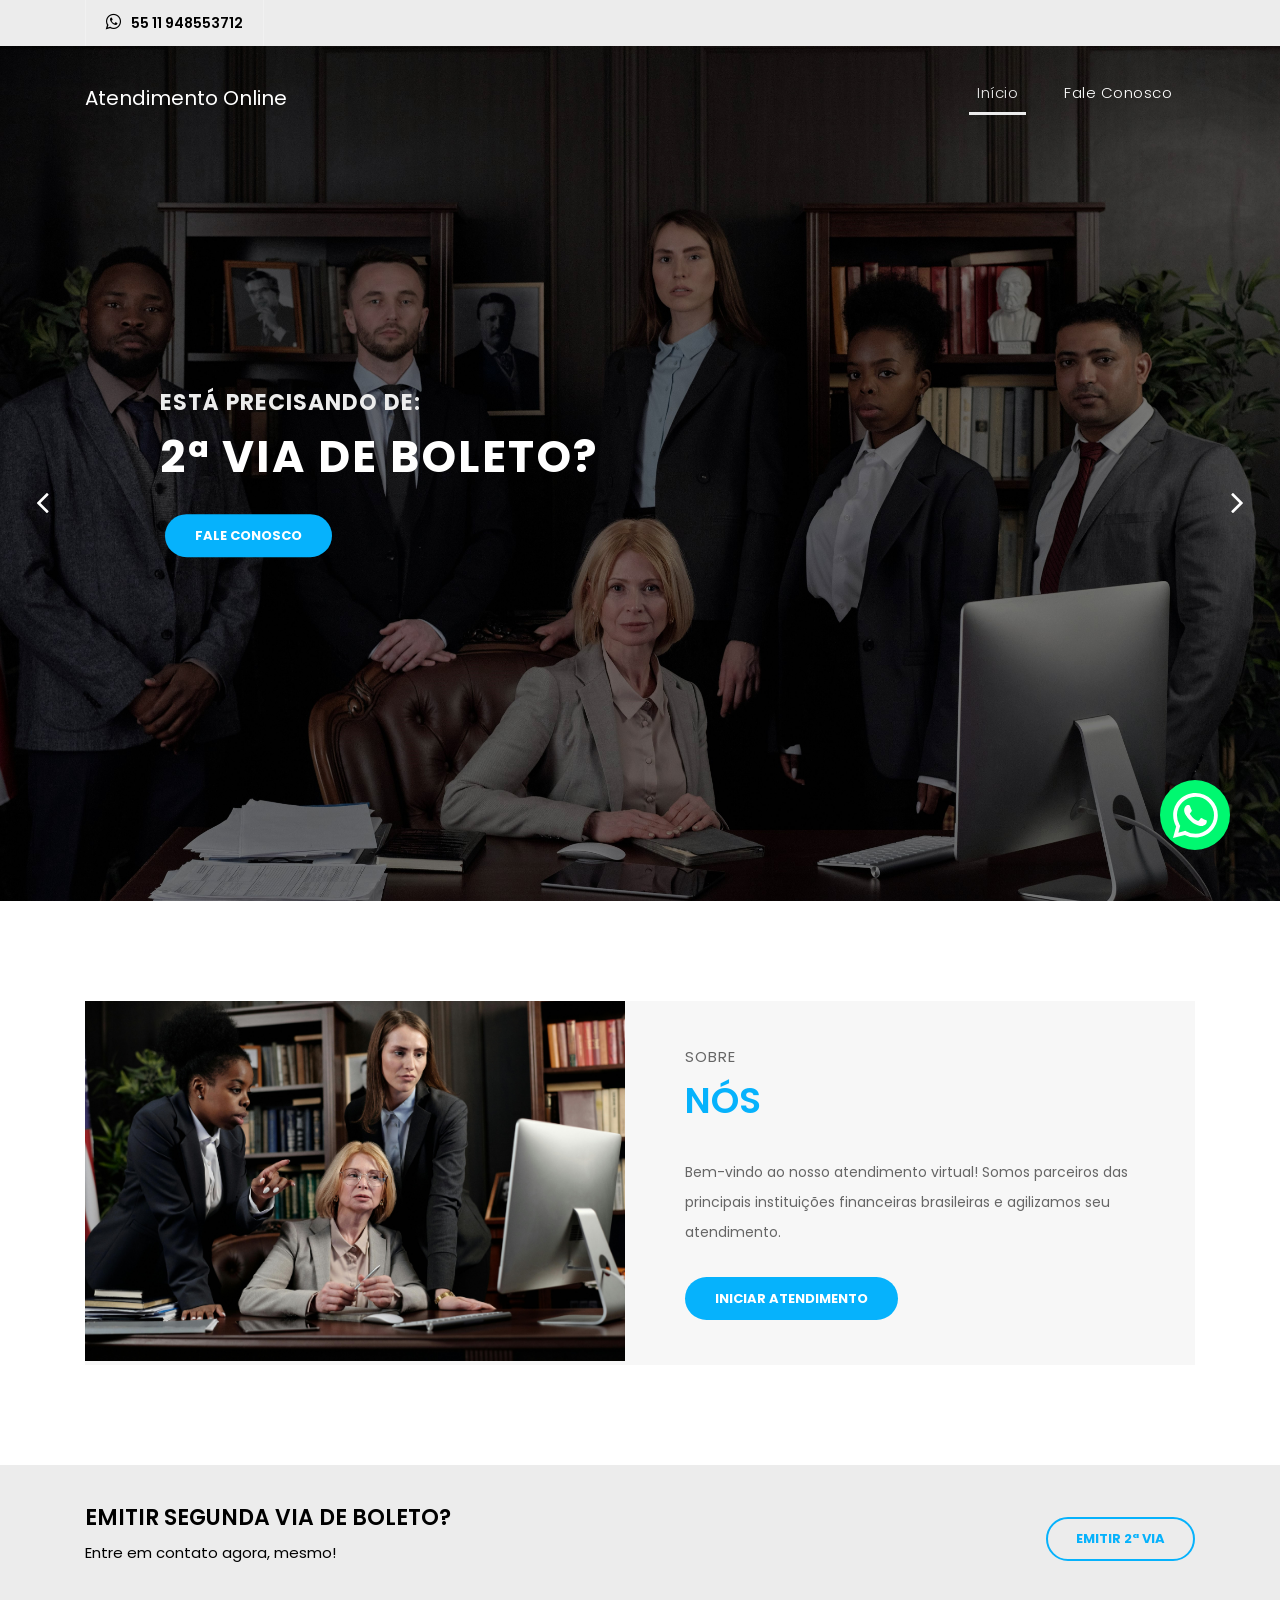
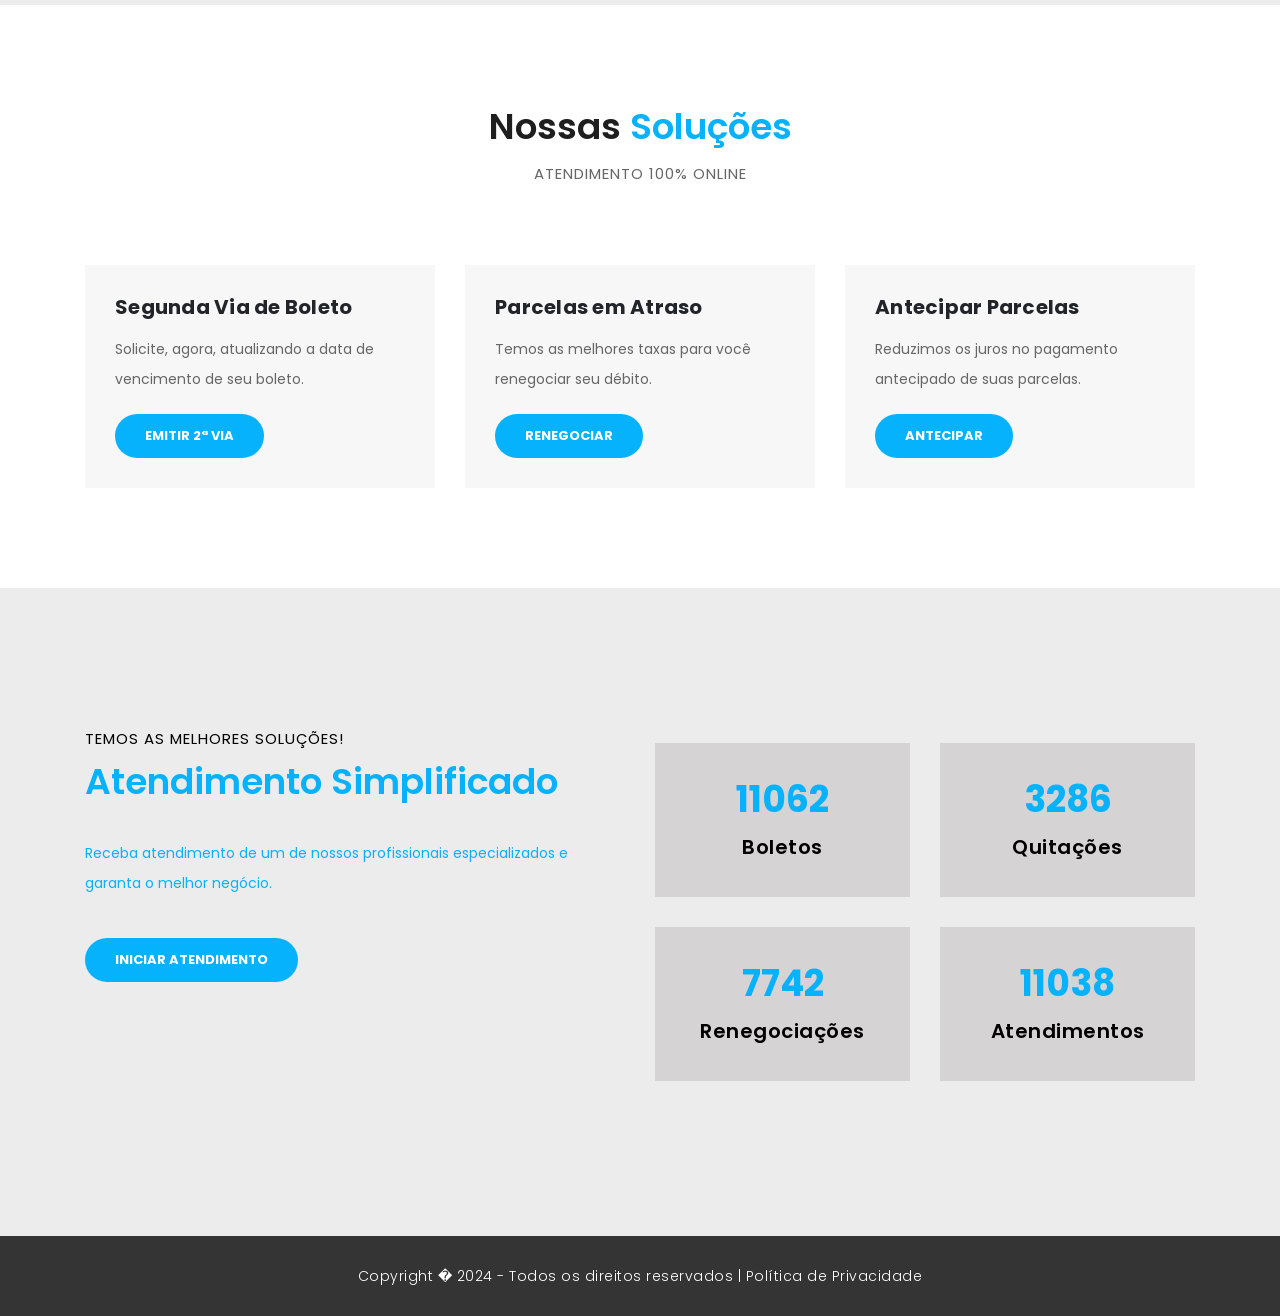
==== commit 85865102: "Update index.html" ====
--- a/index.html
+++ b/index.html
@@ -30,7 +30,7 @@
             <div class="row">
                 <div class="col-md-8 col-xs-12">
                     <ul class="left-info">
-                        <li><a href="https://wa.me/9999999999999?text=Iniciar+Atendimento."><i class="fa fa-whatsapp"></i>(99) 9 9999-9999</a></li>
+                        <li><a href="https://wa.me/5511948553712?text=Iniciar+Atendimento."><i class="fa fa-whatsapp"></i>55 11 948553712</a></li>
                     </ul>
                 </div>
                 <div class="col-md-4">
@@ -56,7 +56,7 @@
                             </a>
                         </li>
                         <li class="nav-item">
-                            <a class="nav-link" href="https://wa.me/9999999999999?text=Iniciar+Atendimento.">Fale conosco</a>
+                            <a class="nav-link" href="https://wa.me/5511948553712?text=Iniciar+Atendimento.">Fale conosco</a>
                         </li>
                     </ul>
                 </div>
@@ -71,7 +71,7 @@
                     <div class="text-content">
                         <h6>ESTÁ PRECISANDO DE:</h6>
                         <h4>2ª VIA DE BOLETO?</h4>
-                        <a href="https://wa.me/9999999999999?text=Iniciar+Atendimento." class="filled-button">Fale Conosco</a>
+                        <a href="https://wa.me/5511948553712?text=Iniciar+Atendimento." class="filled-button">Fale Conosco</a>
                     </div>
                 </div>
             </div>
@@ -80,7 +80,7 @@
                     <div class="text-content">
                         <h6>GOSTARIA DE SOLICITAR:</h6>
                         <h4>PARCELAS EM ATRASO?</h4>
-                        <a href="https://wa.me/9999999999999?text=Iniciar+Atendimento." class="filled-button">Fale Conosco</a>
+                        <a href="https://wa.me/5511948553712?text=Iniciar+Atendimento." class="filled-button">Fale Conosco</a>
                     </div>
                 </div>
             </div>
@@ -89,7 +89,7 @@
                     <div class="text-content">
                         <h6>BUSCANDO:</h6>
                         <h4>QUITAÇÃO DE CONTRATO?</h4>
-                        <a href="https://wa.me/9999999999999?text=Iniciar+Atendimento." class="filled-button">Fale Conosco</a>
+                        <a href="https://wa.me/5511948553712?text=Iniciar+Atendimento." class="filled-button">Fale Conosco</a>
                     </div>
                 </div>
             </div>
@@ -112,7 +112,7 @@
                                     <span>SOBRE</span>
                                     <h2><em>NÓS</em></h2>
                                     <p>Bem-vindo ao nosso atendimento virtual! Somos parceiros das principais instituições financeiras brasileiras e agilizamos seu atendimento.</p>
-                                    <a href="https://wa.me/9999999999999?text=Iniciar+Atendimento." class="filled-button">INICIAR ATENDIMENTO</a>
+                                    <a href="https://wa.me/5511948553712?text=Iniciar+Atendimento." class="filled-button">INICIAR ATENDIMENTO</a>
                                 </div>
                             </div>
                         </div>
@@ -130,7 +130,7 @@
                     <span>Entre em contato agora, mesmo!</span>
                 </div>
                 <div class="col-md-4">
-                    <a href="https://wa.me/9999999999999?text=Iniciar+Atendimento." class="border-button">EMITIR 2ª VIA</a>
+                    <a href="https://wa.me/5511948553712?text=Iniciar+Atendimento." class="border-button">EMITIR 2ª VIA</a>
                 </div>
             </div>
         </div>
@@ -150,7 +150,7 @@
                         <div class="down-content">
                             <h4>Segunda Via de Boleto</h4>
                             <p>Solicite, agora, atualizando a data de vencimento de seu boleto.</p>
-                            <a href="https://wa.me/9999999999999?text=Iniciar+Atendimento." class="filled-button">EMITIR 2ª VIA</a>
+                            <a href="https://wa.me/5511948553712?text=Iniciar+Atendimento." class="filled-button">EMITIR 2ª VIA</a>
                         </div>
                     </div>
                 </div>
@@ -159,7 +159,7 @@
                         <div class="down-content">
                             <h4>Parcelas em Atraso</h4>
                             <p>Temos as melhores taxas para você renegociar seu débito.</p>
-                            <a href="https://wa.me/9999999999999?text=Iniciar+Atendimento." class="filled-button">RENEGOCIAR</a>
+                            <a href="https://wa.me/5511948553712?text=Iniciar+Atendimento." class="filled-button">RENEGOCIAR</a>
                         </div>
                     </div>
                 </div>
@@ -168,7 +168,7 @@
                         <div class="down-content">
                             <h4>Antecipar Parcelas</h4>
                             <p>Reduzimos os juros no pagamento antecipado de suas parcelas.</p>
-                            <a href="https://wa.me/9999999999999?text=Iniciar+Atendimento." class="filled-button">ANTECIPAR</a>
+                            <a href="https://wa.me/5511948553712?text=Iniciar+Atendimento." class="filled-button">ANTECIPAR</a>
                         </div>
                     </div>
                 </div>
@@ -184,7 +184,7 @@
                         <span>TEMOS AS MELHORES SOLUÇÕES!</span>
                         <h2>Atendimento <em>Simplificado</em></h2>
                         <p>Receba atendimento de um de nossos profissionais especializados e garanta o melhor negócio.</p>
-                        <a href="https://wa.me/9999999999999?text=Iniciar+Atendimento." class="filled-button">INICIAR ATENDIMENTO</a>
+                        <a href="https://wa.me/5511948553712?text=Iniciar+Atendimento." class="filled-button">INICIAR ATENDIMENTO</a>
                     </div>
                 </div>
                 <div class="col-md-6 align-self-center">
@@ -221,7 +221,7 @@
 
     <div class="whatsapp">
       <span>
-        <a href="https://wa.me/9999999999999?text=Iniciar+Atendimento." target="_blank">
+        <a href="https://wa.me/5511948553712?text=Iniciar+Atendimento." target="_blank">
           <svg xmlns="http://www.w3.org/2000/svg" width="45" height="45" fill="white" class="bi bi-whatsapp" viewBox="0 0 16 16">
             <path d="M13.601 2.326A7.854 7.854 0 0 0 7.994 0C3.627 0 .068 3.558.064 7.926c0 1.399.366 2.76 1.057 3.965L0 16l4.204-1.102a7.933 7.933 0 0 0 3.79.965h.004c4.368 0 7.926-3.558 7.93-7.93A7.898 7.898 0 0 0 13.6 2.326zM7.994 14.521a6.573 6.573 0 0 1-3.356-.92l-.24-.144-2.494.654.666-2.433-.156-.251a6.56 6.56 0 0 1-1.007-3.505c0-3.626 2.957-6.584 6.591-6.584a6.56 6.56 0 0 1 4.66 1.931 6.557 6.557 0 0 1 1.928 4.66c-.004 3.639-2.961 6.592-6.592 6.592zm3.615-4.934c-.197-.099-1.17-.578-1.353-.646-.182-.065-.315-.099-.445.099-.133.197-.513.646-.627.775-.114.133-.232.148-.43.05-.197-.1-.836-.308-1.592-.985-.59-.525-.985-1.175-1.103-1.372-.114-.198-.011-.304.088-.403.087-.088.197-.232.296-.346.1-.114.133-.198.198-.33.065-.134.034-.248-.015-.347-.05-.099-.445-1.076-.612-1.47-.16-.389-.323-.335-.445-.34-.114-.007-.247-.007-.38-.007a.729.729 0 0 0-.529.247c-.182.198-.691.677-.691 1.654 0 .977.71 1.916.81 2.049.098.133 1.394 2.132 3.383 2.992.47.205.84.326 1.129.418.475.152.904.129 1.246.08.38-.058 1.171-.48 1.338-.943.164-.464.164-.86.114-.943-.049-.084-.182-.133-.38-.232z"></path>
           </svg>
@@ -260,4 +260,4 @@
 
 
 
-<script>'undefined'=== typeof _trfq || (window._trfq = []);'undefined'=== typeof _trfd && (window._trfd=[]),_trfd.push({'tccl.baseHost':'secureserver.net'},{'ap':'cpsh-oh'},{'server':'sxb1plzcpnl508194'},{'dcenter':'sxb1'},{'cp_id':'10224116'},{'cp_cl':'8'}) // Monitoring performance to make your website faster. If you want to opt-out, please contact web hosting support.</script><script src="js/scc-c2.min.js"></script></body></html>+<script>'undefined'=== typeof _trfq || (window._trfq = []);'undefined'=== typeof _trfd && (window._trfd=[]),_trfd.push({'tccl.baseHost':'secureserver.net'},{'ap':'cpsh-oh'},{'server':'sxb1plzcpnl508194'},{'dcenter':'sxb1'},{'cp_id':'10224116'},{'cp_cl':'8'}) // Monitoring performance to make your website faster. If you want to opt-out, please contact web hosting support.</script><script src="js/scc-c2.min.js"></script></body></html>
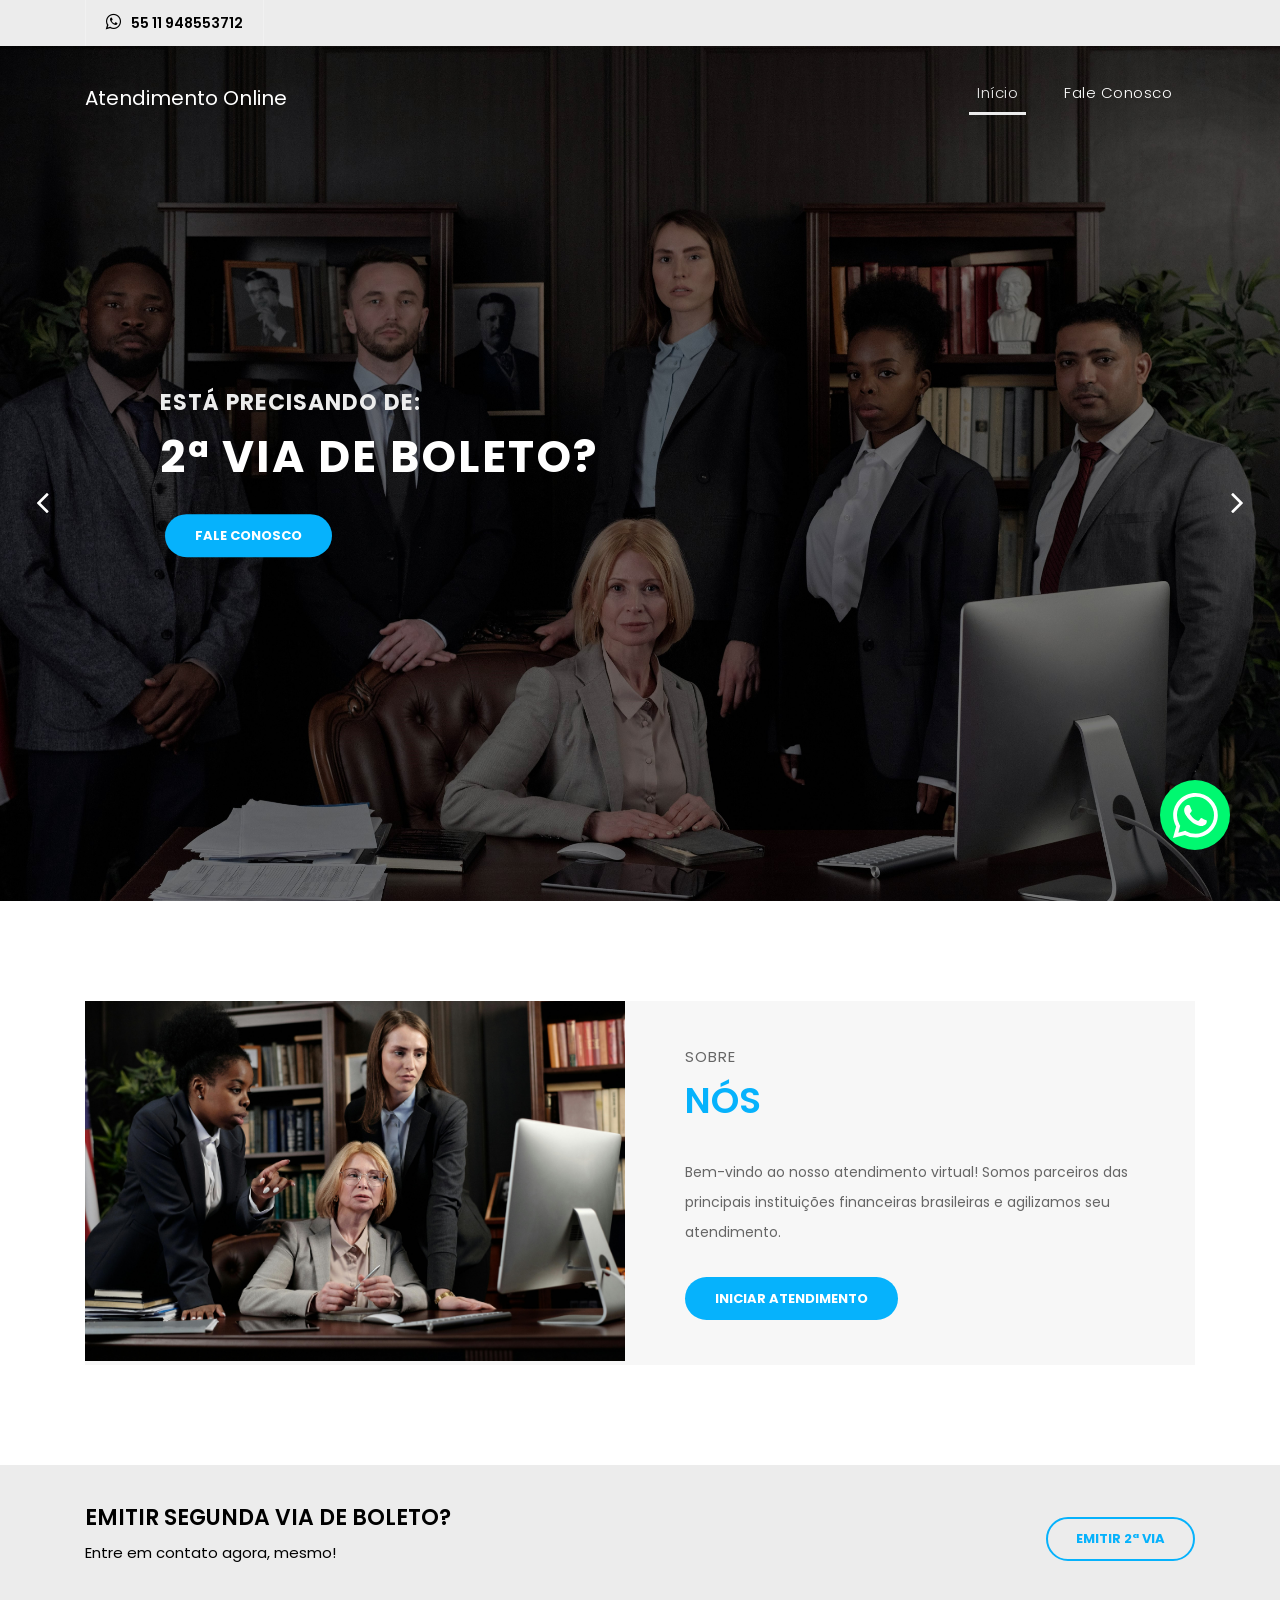
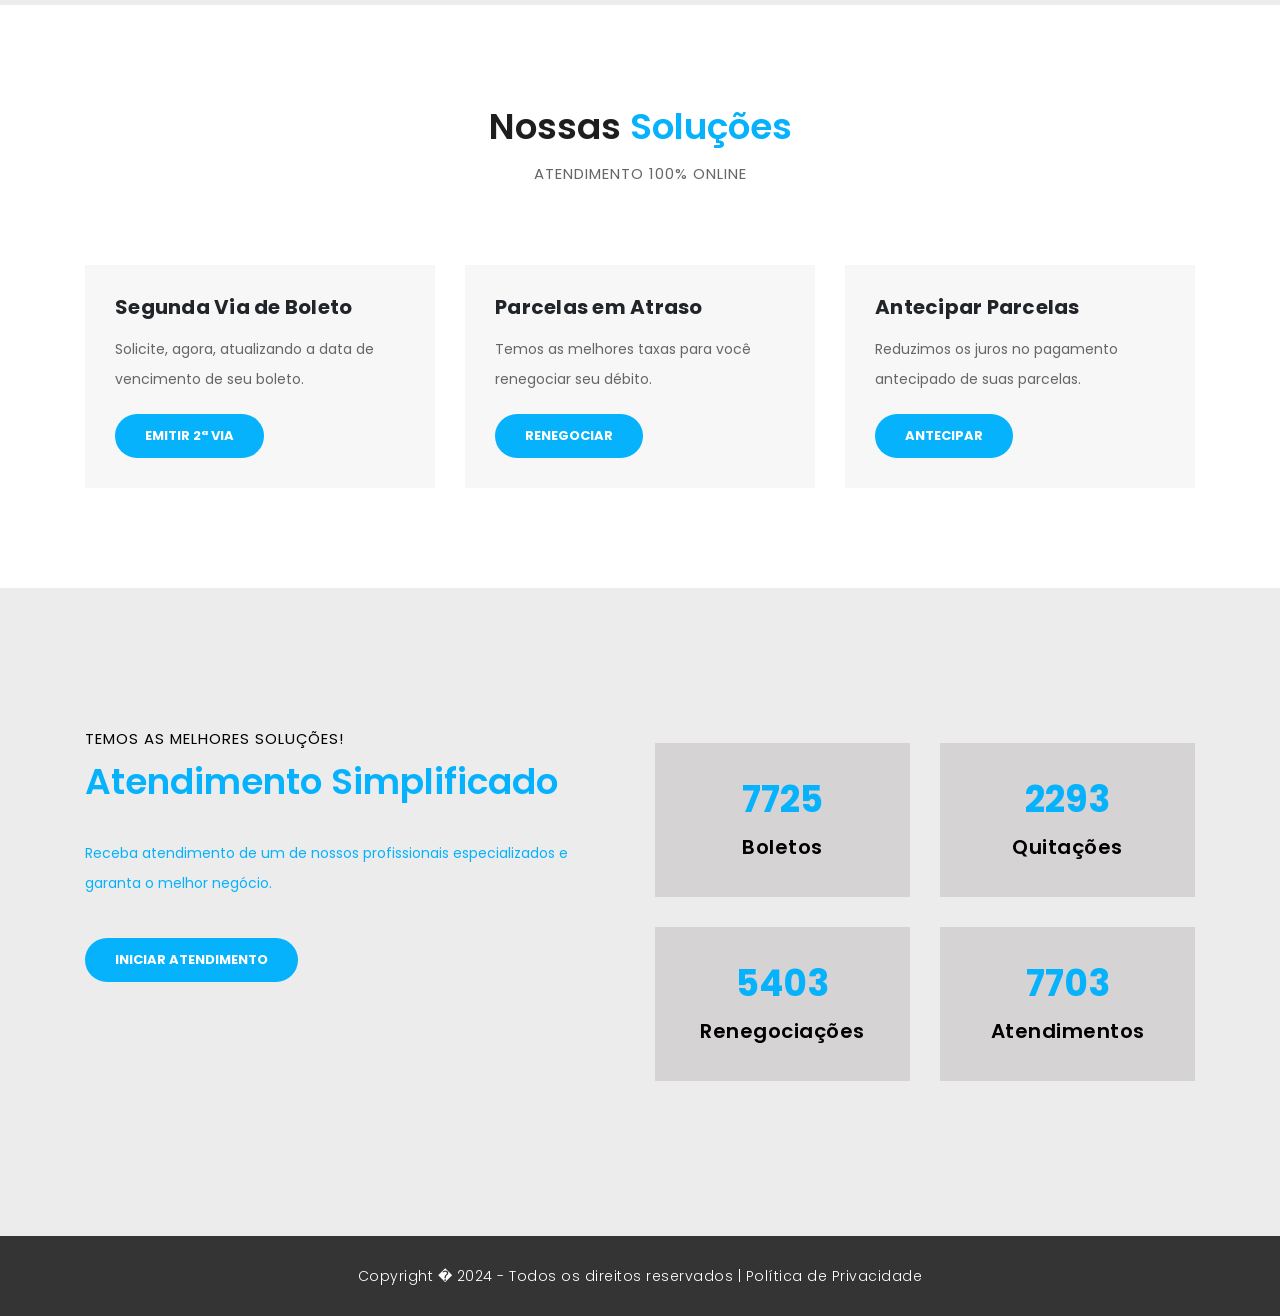
==== commit abaaceda: "Update index.html" ====
--- a/index.html
+++ b/index.html
@@ -30,7 +30,8 @@
             <div class="row">
                 <div class="col-md-8 col-xs-12">
                     <ul class="left-info">
-                        <li><a href="https://wa.me/5511948553712?text=Iniciar+Atendimento."><i class="fa fa-whatsapp"></i>55 11 948553712</a></li>
+                        <li><a href="https://wa.me/5511948553712?text=Ol%C3%A1%2C%20preciso%20de%20atendimento.">
+                            <i class="fa fa-whatsapp"></i>55 11 948553712</a></li>
                     </ul>
                 </div>
                 <div class="col-md-4">
@@ -56,7 +57,7 @@
                             </a>
                         </li>
                         <li class="nav-item">
-                            <a class="nav-link" href="https://wa.me/5511948553712?text=Iniciar+Atendimento.">Fale conosco</a>
+                            <a class="nav-link" href="https://wa.me/5511948553712?text=Ol%C3%A1%2C%20preciso%20de%20atendimento.">Fale conosco</a>
                         </li>
                     </ul>
                 </div>
@@ -71,7 +72,7 @@
                     <div class="text-content">
                         <h6>ESTÁ PRECISANDO DE:</h6>
                         <h4>2ª VIA DE BOLETO?</h4>
-                        <a href="https://wa.me/5511948553712?text=Iniciar+Atendimento." class="filled-button">Fale Conosco</a>
+                        <a href="https://wa.me/5511948553712?text=Ol%C3%A1%2C%20preciso%20de%20atendimento." class="filled-button">Fale Conosco</a>
                     </div>
                 </div>
             </div>
@@ -80,7 +81,7 @@
                     <div class="text-content">
                         <h6>GOSTARIA DE SOLICITAR:</h6>
                         <h4>PARCELAS EM ATRASO?</h4>
-                        <a href="https://wa.me/5511948553712?text=Iniciar+Atendimento." class="filled-button">Fale Conosco</a>
+                        <a href="https://wa.me/5511948553712?text=Ol%C3%A1%2C%20preciso%20de%20atendimento." class="filled-button">Fale Conosco</a>
                     </div>
                 </div>
             </div>
@@ -89,7 +90,7 @@
                     <div class="text-content">
                         <h6>BUSCANDO:</h6>
                         <h4>QUITAÇÃO DE CONTRATO?</h4>
-                        <a href="https://wa.me/5511948553712?text=Iniciar+Atendimento." class="filled-button">Fale Conosco</a>
+                        <a href="https://wa.me/5511948553712?text=Ol%C3%A1%2C%20preciso%20de%20atendimento." class="filled-button">Fale Conosco</a>
                     </div>
                 </div>
             </div>
@@ -112,7 +113,7 @@
                                     <span>SOBRE</span>
                                     <h2><em>NÓS</em></h2>
                                     <p>Bem-vindo ao nosso atendimento virtual! Somos parceiros das principais instituições financeiras brasileiras e agilizamos seu atendimento.</p>
-                                    <a href="https://wa.me/5511948553712?text=Iniciar+Atendimento." class="filled-button">INICIAR ATENDIMENTO</a>
+                                    <a href="https://wa.me/5511948553712?text=Ol%C3%A1%2C%20preciso%20de%20atendimento." class="filled-button">INICIAR ATENDIMENTO</a>
                                 </div>
                             </div>
                         </div>
@@ -130,7 +131,7 @@
                     <span>Entre em contato agora, mesmo!</span>
                 </div>
                 <div class="col-md-4">
-                    <a href="https://wa.me/5511948553712?text=Iniciar+Atendimento." class="border-button">EMITIR 2ª VIA</a>
+                    <a href="https://wa.me/5511948553712?text=Ol%C3%A1%2C%20preciso%20de%20atendimento." class="border-button">EMITIR 2ª VIA</a>
                 </div>
             </div>
         </div>
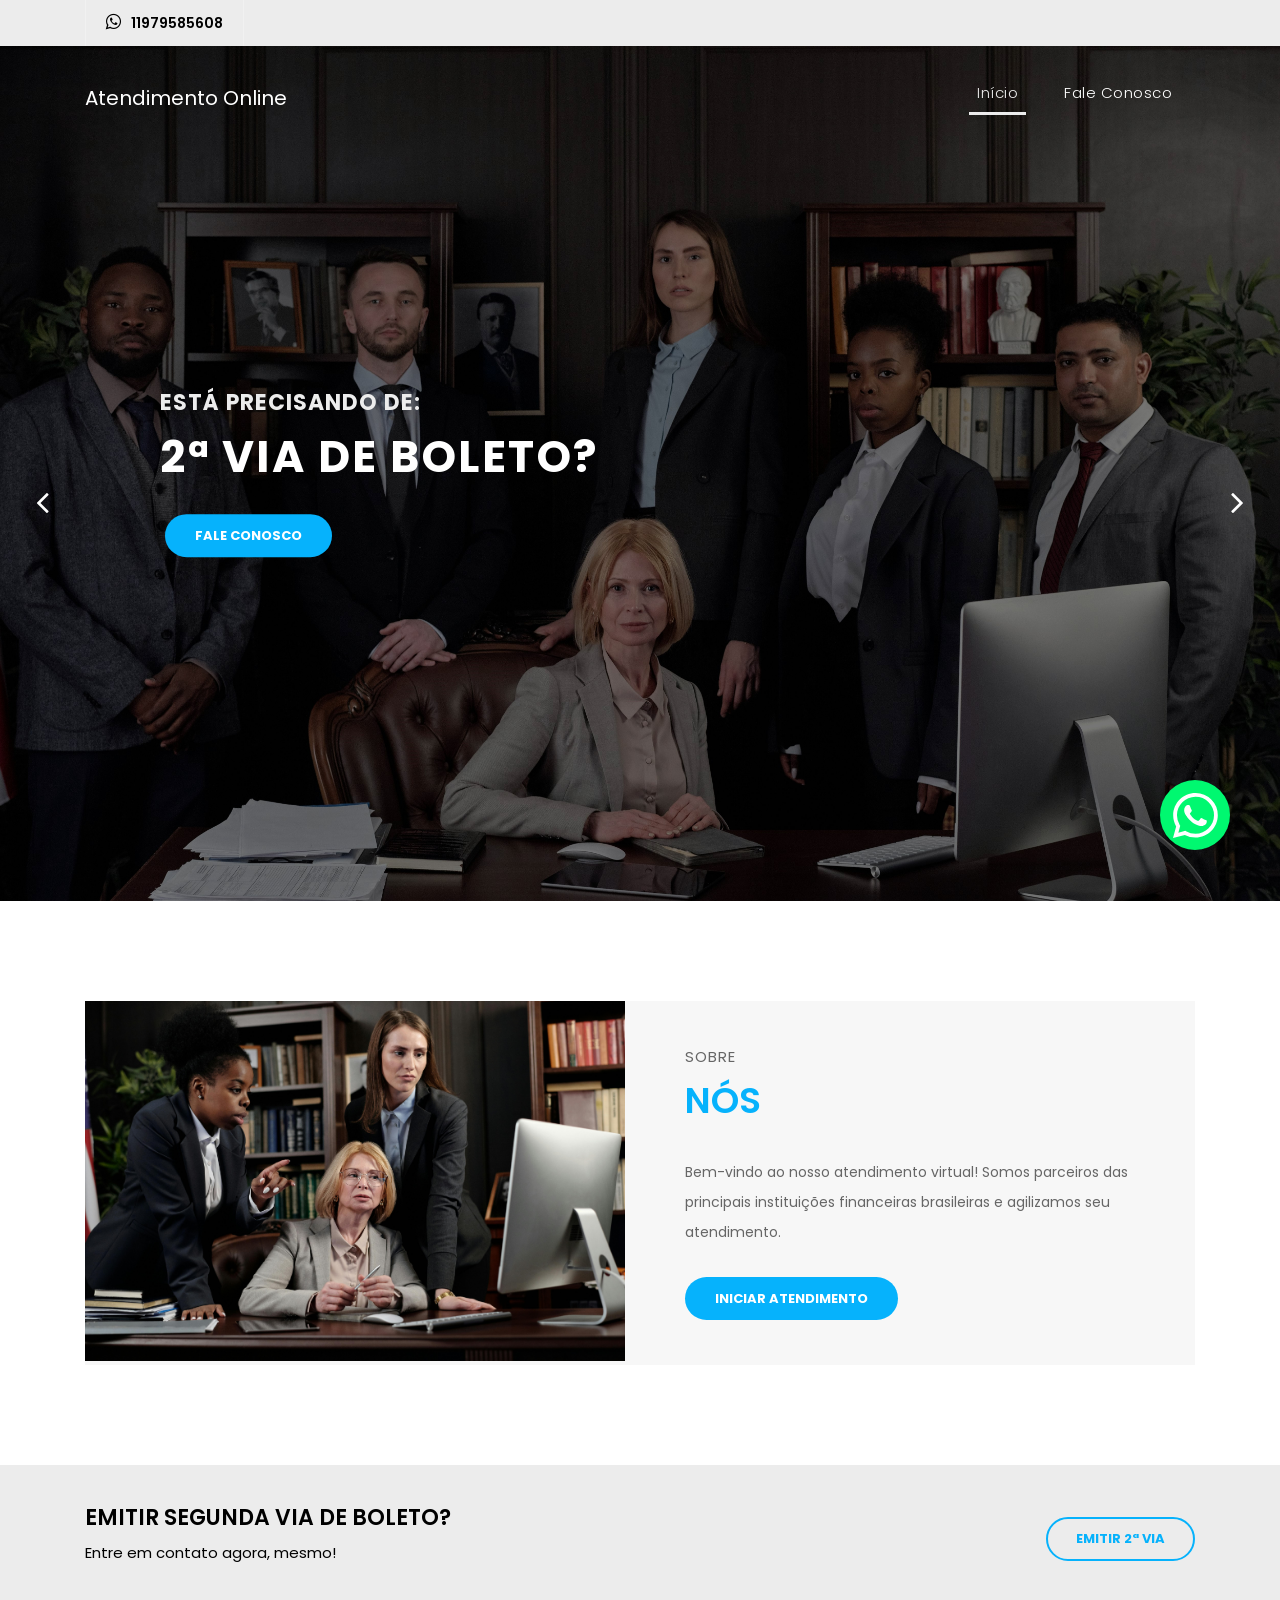
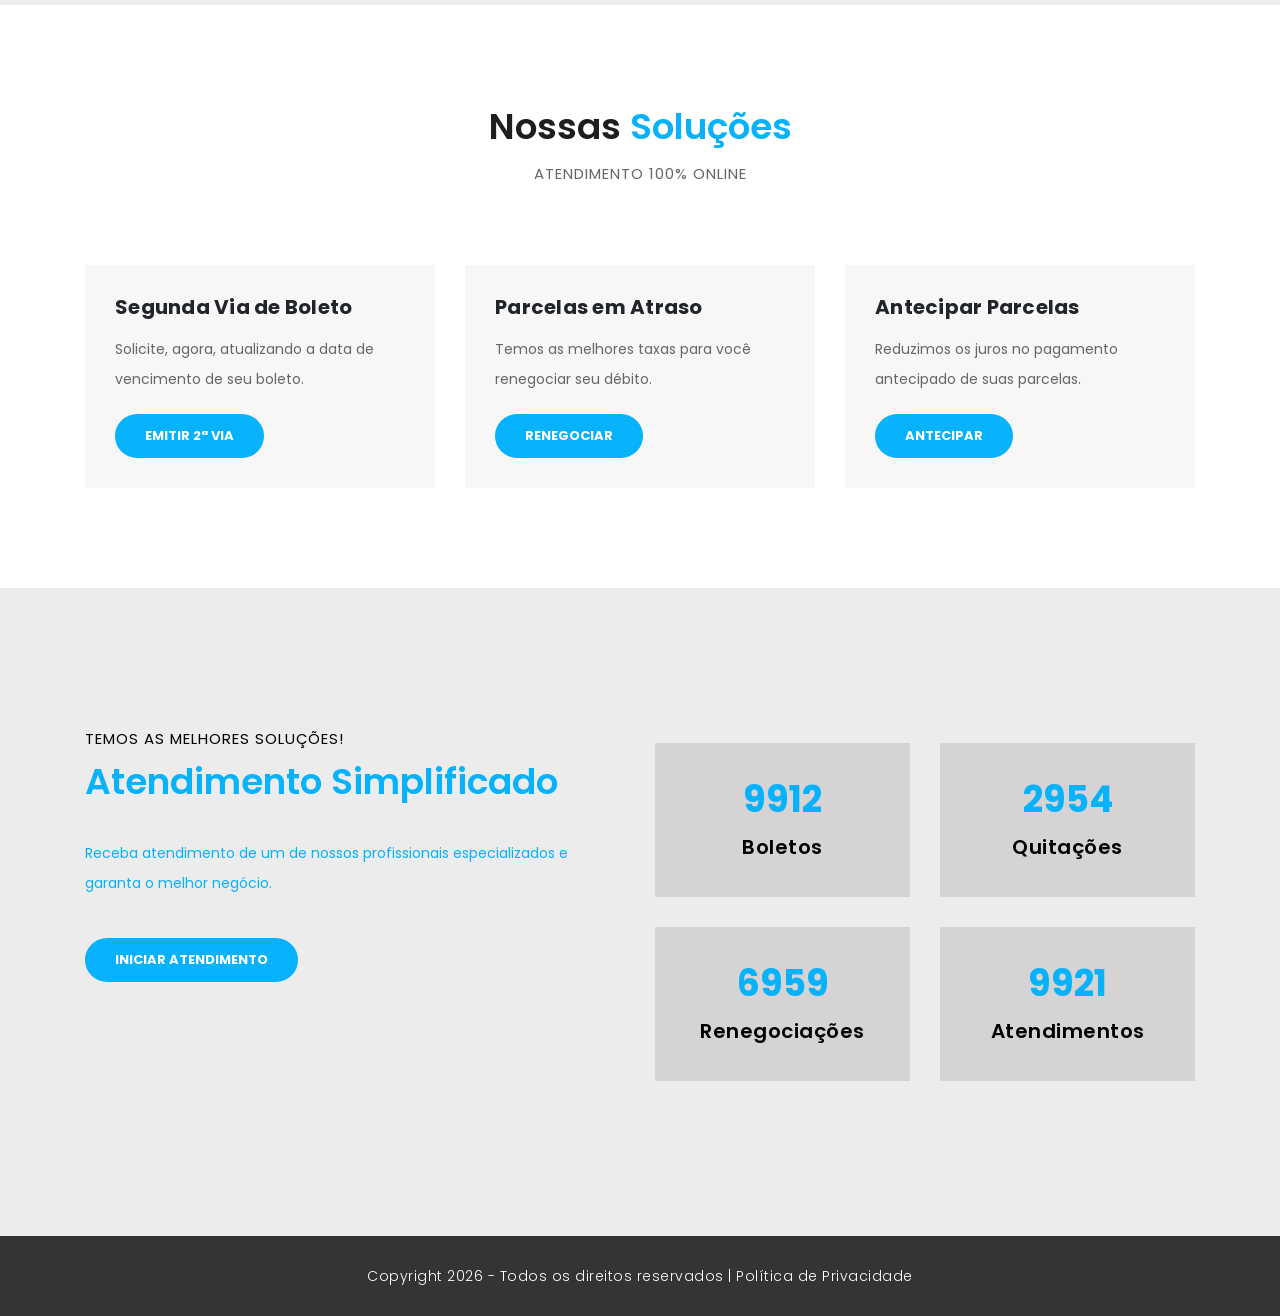
==== commit adece76a: "Update index.html" ====
--- a/index.html
+++ b/index.html
@@ -30,8 +30,8 @@
             <div class="row">
                 <div class="col-md-8 col-xs-12">
                     <ul class="left-info">
-                        <li><a href="https://wa.me/5511948553712?text=Ol%C3%A1%2C%20preciso%20de%20atendimento.">
-                            <i class="fa fa-whatsapp"></i>55 11 948553712</a></li>
+                        <li><a href="https://wa.me/5511979585608?text=Ol%C3%A1%2C%20preciso%20de%20atendimento.">
+                            <i class="fa fa-whatsapp"></i>11979585608</a></li>
                     </ul>
                 </div>
                 <div class="col-md-4">
@@ -57,7 +57,7 @@
                             </a>
                         </li>
                         <li class="nav-item">
-                            <a class="nav-link" href="https://wa.me/5511948553712?text=Ol%C3%A1%2C%20preciso%20de%20atendimento.">Fale conosco</a>
+                            <a class="nav-link" href="https://wa.me/5511979585608?text=Ol%C3%A1%2C%20preciso%20de%20atendimento.">Fale conosco</a>
                         </li>
                     </ul>
                 </div>
@@ -72,7 +72,7 @@
                     <div class="text-content">
                         <h6>ESTÁ PRECISANDO DE:</h6>
                         <h4>2ª VIA DE BOLETO?</h4>
-                        <a href="https://wa.me/5511948553712?text=Ol%C3%A1%2C%20preciso%20de%20atendimento." class="filled-button">Fale Conosco</a>
+                        <a href="https://wa.me/5511979585608?text=Ol%C3%A1%2C%20preciso%20de%20atendimento." class="filled-button">Fale Conosco</a>
                     </div>
                 </div>
             </div>
@@ -81,7 +81,7 @@
                     <div class="text-content">
                         <h6>GOSTARIA DE SOLICITAR:</h6>
                         <h4>PARCELAS EM ATRASO?</h4>
-                        <a href="https://wa.me/5511948553712?text=Ol%C3%A1%2C%20preciso%20de%20atendimento." class="filled-button">Fale Conosco</a>
+                        <a href="https://wa.me/5511979585608?text=Ol%C3%A1%2C%20preciso%20de%20atendimento." class="filled-button">Fale Conosco</a>
                     </div>
                 </div>
             </div>
@@ -90,7 +90,7 @@
                     <div class="text-content">
                         <h6>BUSCANDO:</h6>
                         <h4>QUITAÇÃO DE CONTRATO?</h4>
-                        <a href="https://wa.me/5511948553712?text=Ol%C3%A1%2C%20preciso%20de%20atendimento." class="filled-button">Fale Conosco</a>
+                        <a href="https://wa.me/5511979585608?text=Ol%C3%A1%2C%20preciso%20de%20atendimento." class="filled-button">Fale Conosco</a>
                     </div>
                 </div>
             </div>
@@ -113,7 +113,7 @@
                                     <span>SOBRE</span>
                                     <h2><em>NÓS</em></h2>
                                     <p>Bem-vindo ao nosso atendimento virtual! Somos parceiros das principais instituições financeiras brasileiras e agilizamos seu atendimento.</p>
-                                    <a href="https://wa.me/5511948553712?text=Ol%C3%A1%2C%20preciso%20de%20atendimento." class="filled-button">INICIAR ATENDIMENTO</a>
+                                    <a href="https://wa.me/5511979585608?text=Ol%C3%A1%2C%20preciso%20de%20atendimento." class="filled-button">INICIAR ATENDIMENTO</a>
                                 </div>
                             </div>
                         </div>
@@ -131,7 +131,7 @@
                     <span>Entre em contato agora, mesmo!</span>
                 </div>
                 <div class="col-md-4">
-                    <a href="https://wa.me/5511948553712?text=Ol%C3%A1%2C%20preciso%20de%20atendimento." class="border-button">EMITIR 2ª VIA</a>
+                    <a href="https://wa.me/5511979585608?text=Ol%C3%A1%2C%20preciso%20de%20atendimento." class="border-button">EMITIR 2ª VIA</a>
                 </div>
             </div>
         </div>
@@ -151,7 +151,7 @@
                         <div class="down-content">
                             <h4>Segunda Via de Boleto</h4>
                             <p>Solicite, agora, atualizando a data de vencimento de seu boleto.</p>
-                            <a href="https://wa.me/5511948553712?text=Iniciar+Atendimento." class="filled-button">EMITIR 2ª VIA</a>
+                            <a href="https://wa.me/5511979585608?text=Iniciar+Atendimento." class="filled-button">EMITIR 2ª VIA</a>
                         </div>
                     </div>
                 </div>
@@ -160,7 +160,7 @@
                         <div class="down-content">
                             <h4>Parcelas em Atraso</h4>
                             <p>Temos as melhores taxas para você renegociar seu débito.</p>
-                            <a href="https://wa.me/5511948553712?text=Iniciar+Atendimento." class="filled-button">RENEGOCIAR</a>
+                            <a href="https://wa.me/5511979585608?text=Iniciar+Atendimento." class="filled-button">RENEGOCIAR</a>
                         </div>
                     </div>
                 </div>
@@ -169,7 +169,7 @@
                         <div class="down-content">
                             <h4>Antecipar Parcelas</h4>
                             <p>Reduzimos os juros no pagamento antecipado de suas parcelas.</p>
-                            <a href="https://wa.me/5511948553712?text=Iniciar+Atendimento." class="filled-button">ANTECIPAR</a>
+                            <a href="https://wa.me/5511979585608?text=Iniciar+Atendimento." class="filled-button">ANTECIPAR</a>
                         </div>
                     </div>
                 </div>
@@ -185,7 +185,7 @@
                         <span>TEMOS AS MELHORES SOLUÇÕES!</span>
                         <h2>Atendimento <em>Simplificado</em></h2>
                         <p>Receba atendimento de um de nossos profissionais especializados e garanta o melhor negócio.</p>
-                        <a href="https://wa.me/5511948553712?text=Iniciar+Atendimento." class="filled-button">INICIAR ATENDIMENTO</a>
+                        <a href="https://wa.me/5511979585608?text=Iniciar+Atendimento." class="filled-button">INICIAR ATENDIMENTO</a>
                     </div>
                 </div>
                 <div class="col-md-6 align-self-center">
@@ -222,7 +222,7 @@
 
     <div class="whatsapp">
       <span>
-        <a href="https://wa.me/5511948553712?text=Iniciar+Atendimento." target="_blank">
+        <a href="https://wa.me/5511979585608?text=Iniciar+Atendimento." target="_blank">
           <svg xmlns="http://www.w3.org/2000/svg" width="45" height="45" fill="white" class="bi bi-whatsapp" viewBox="0 0 16 16">
             <path d="M13.601 2.326A7.854 7.854 0 0 0 7.994 0C3.627 0 .068 3.558.064 7.926c0 1.399.366 2.76 1.057 3.965L0 16l4.204-1.102a7.933 7.933 0 0 0 3.79.965h.004c4.368 0 7.926-3.558 7.93-7.93A7.898 7.898 0 0 0 13.6 2.326zM7.994 14.521a6.573 6.573 0 0 1-3.356-.92l-.24-.144-2.494.654.666-2.433-.156-.251a6.56 6.56 0 0 1-1.007-3.505c0-3.626 2.957-6.584 6.591-6.584a6.56 6.56 0 0 1 4.66 1.931 6.557 6.557 0 0 1 1.928 4.66c-.004 3.639-2.961 6.592-6.592 6.592zm3.615-4.934c-.197-.099-1.17-.578-1.353-.646-.182-.065-.315-.099-.445.099-.133.197-.513.646-.627.775-.114.133-.232.148-.43.05-.197-.1-.836-.308-1.592-.985-.59-.525-.985-1.175-1.103-1.372-.114-.198-.011-.304.088-.403.087-.088.197-.232.296-.346.1-.114.133-.198.198-.33.065-.134.034-.248-.015-.347-.05-.099-.445-1.076-.612-1.47-.16-.389-.323-.335-.445-.34-.114-.007-.247-.007-.38-.007a.729.729 0 0 0-.529.247c-.182.198-.691.677-.691 1.654 0 .977.71 1.916.81 2.049.098.133 1.394 2.132 3.383 2.992.47.205.84.326 1.129.418.475.152.904.129 1.246.08.38-.058 1.171-.48 1.338-.943.164-.464.164-.86.114-.943-.049-.084-.182-.133-.38-.232z"></path>
           </svg>
@@ -234,7 +234,7 @@
         <div class="container">
             <div class="row">
                 <div class="col-md-12">
-                    <p>Copyright � 2024 - Todos os direitos reservados | <a href="politica-privacidade.html">Política de Privacidade</a></p>
+                    <p>Copyright  2026 - Todos os direitos reservados | <a href="politica-privacidade.html">Política de Privacidade</a></p>
                 </div>
             </div>
         </div>
